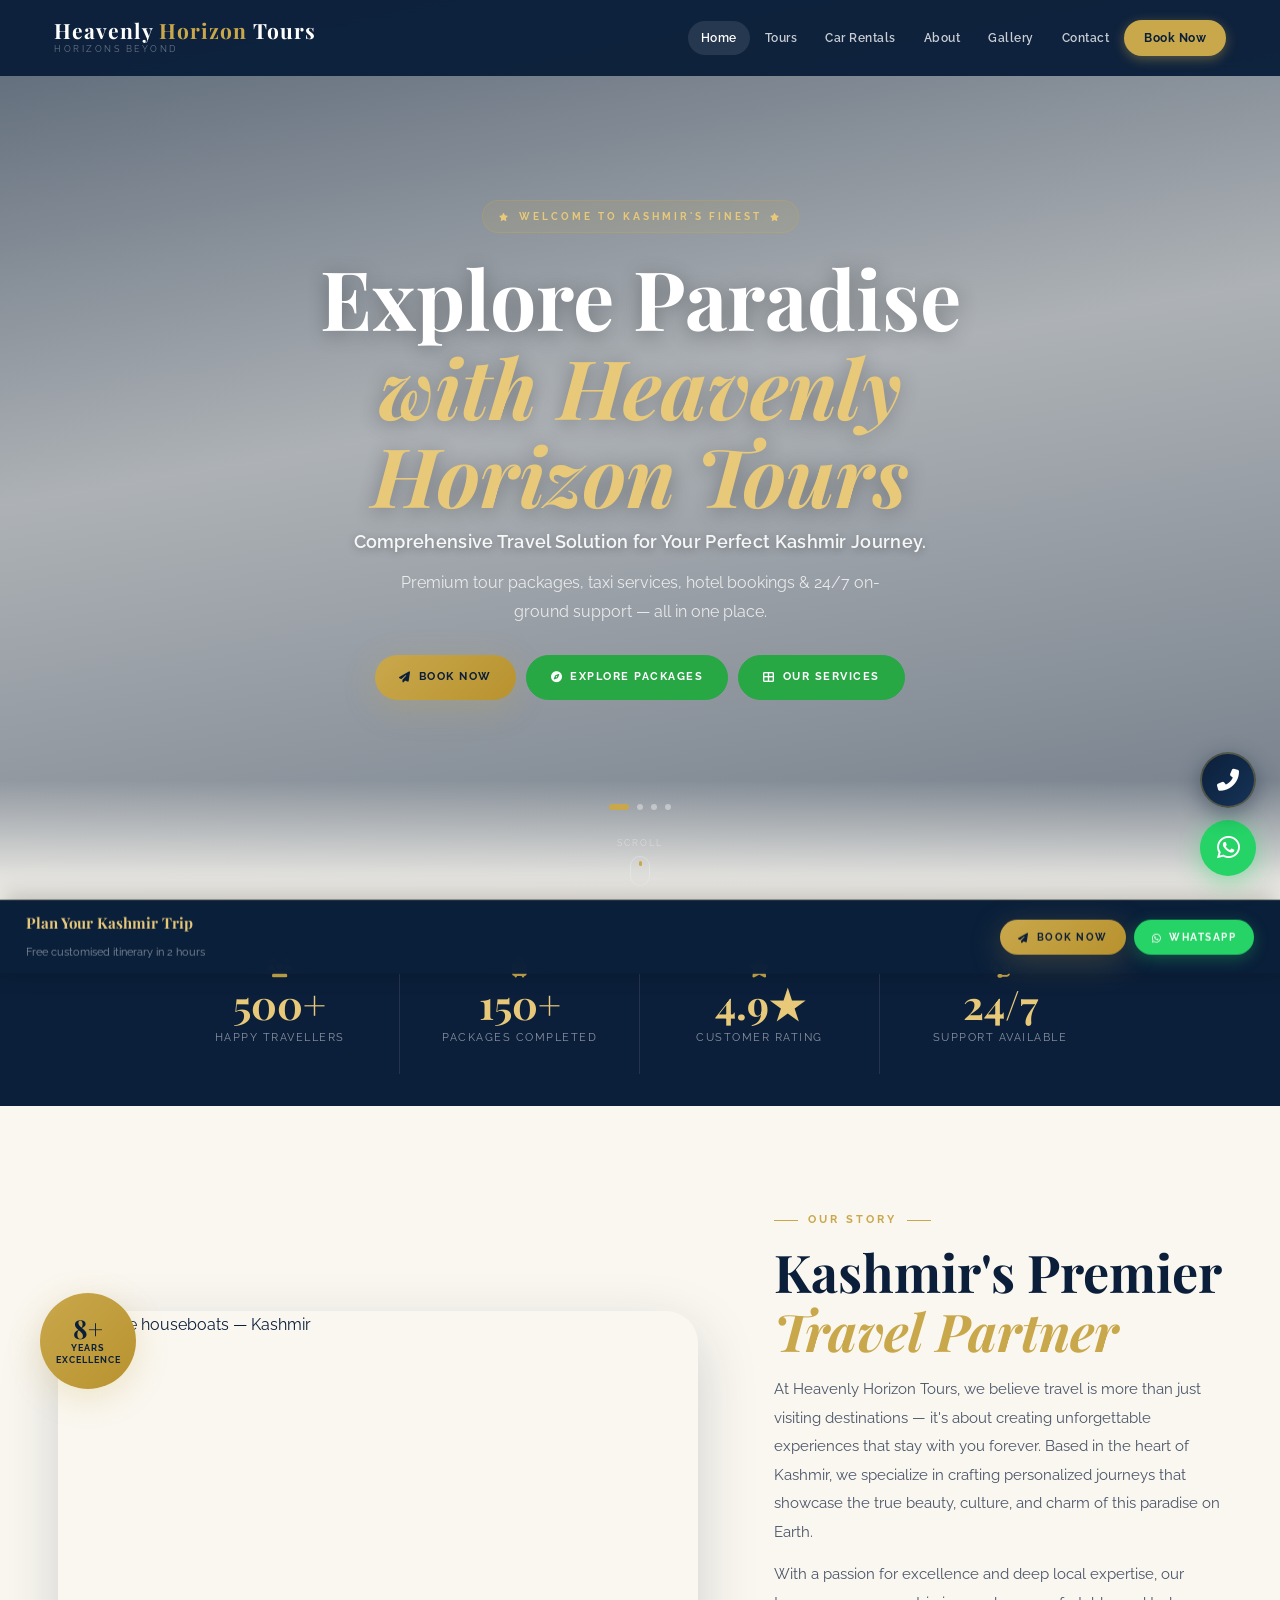
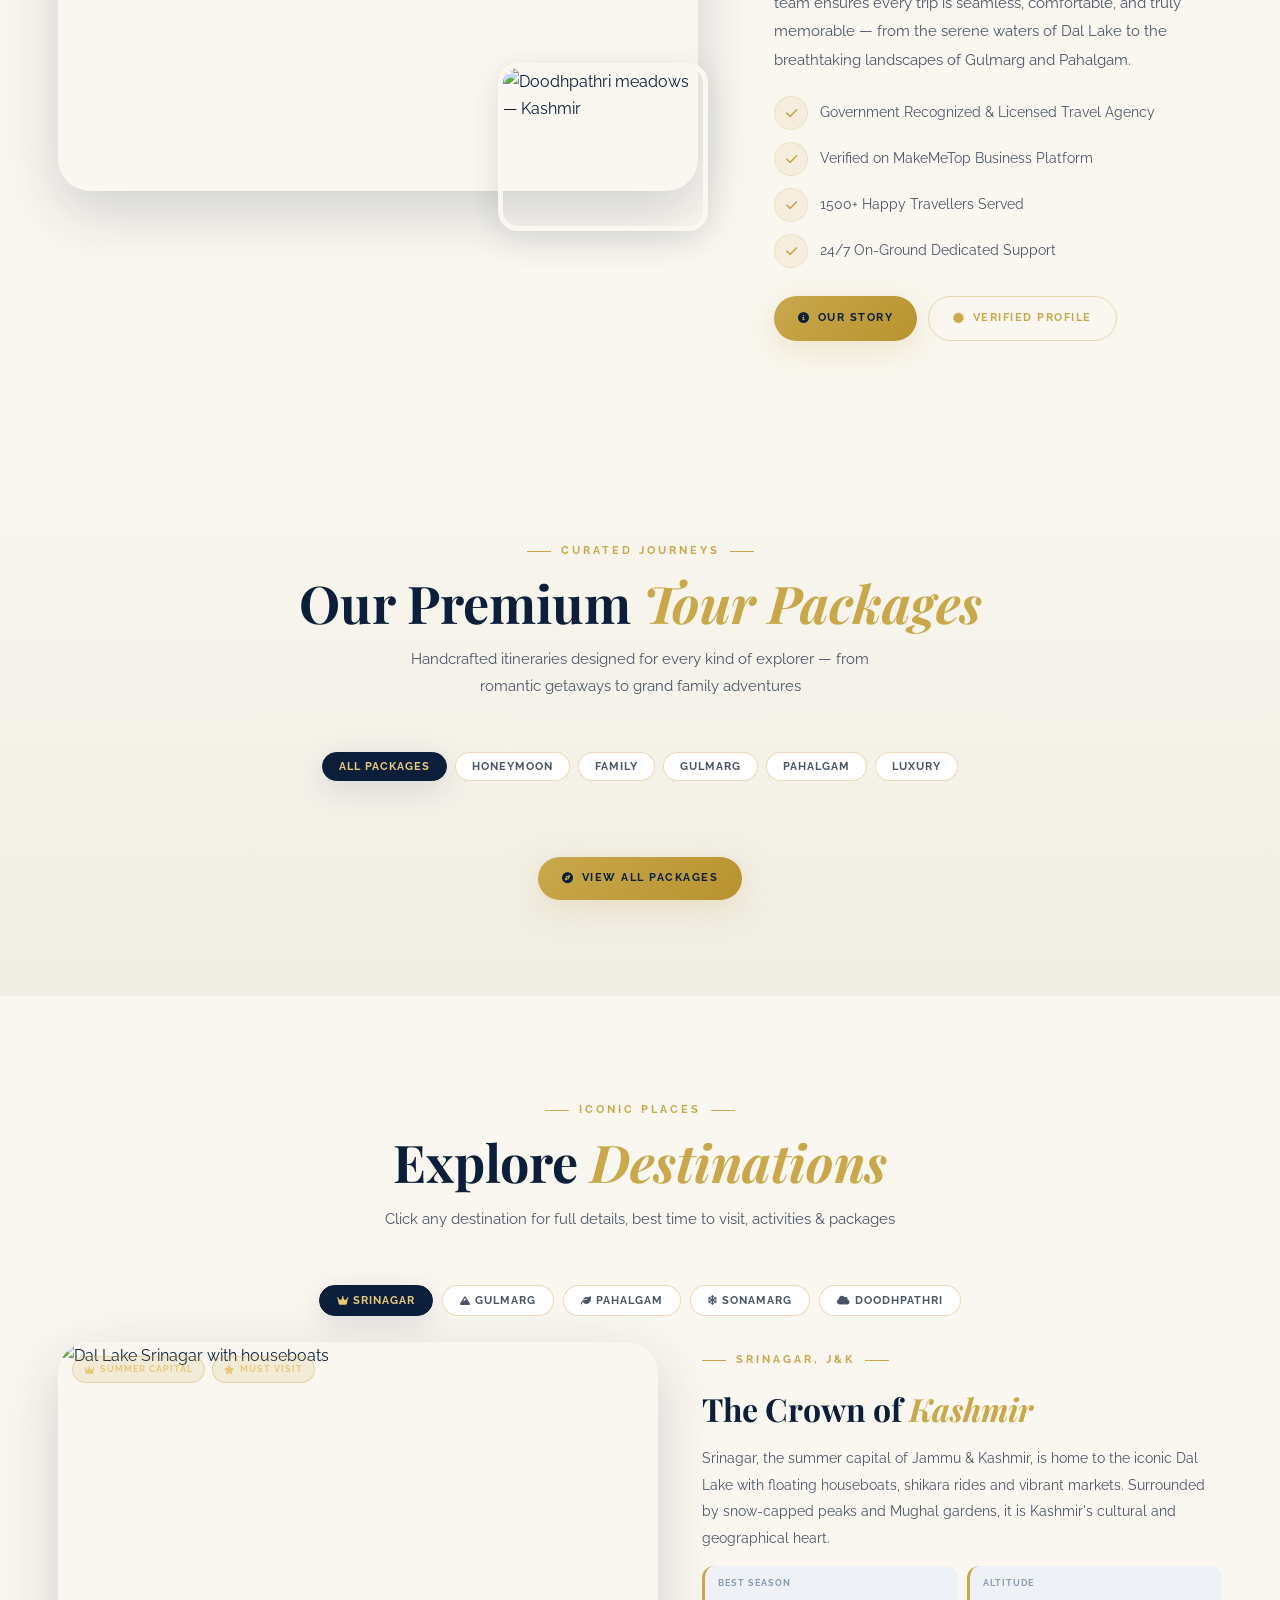
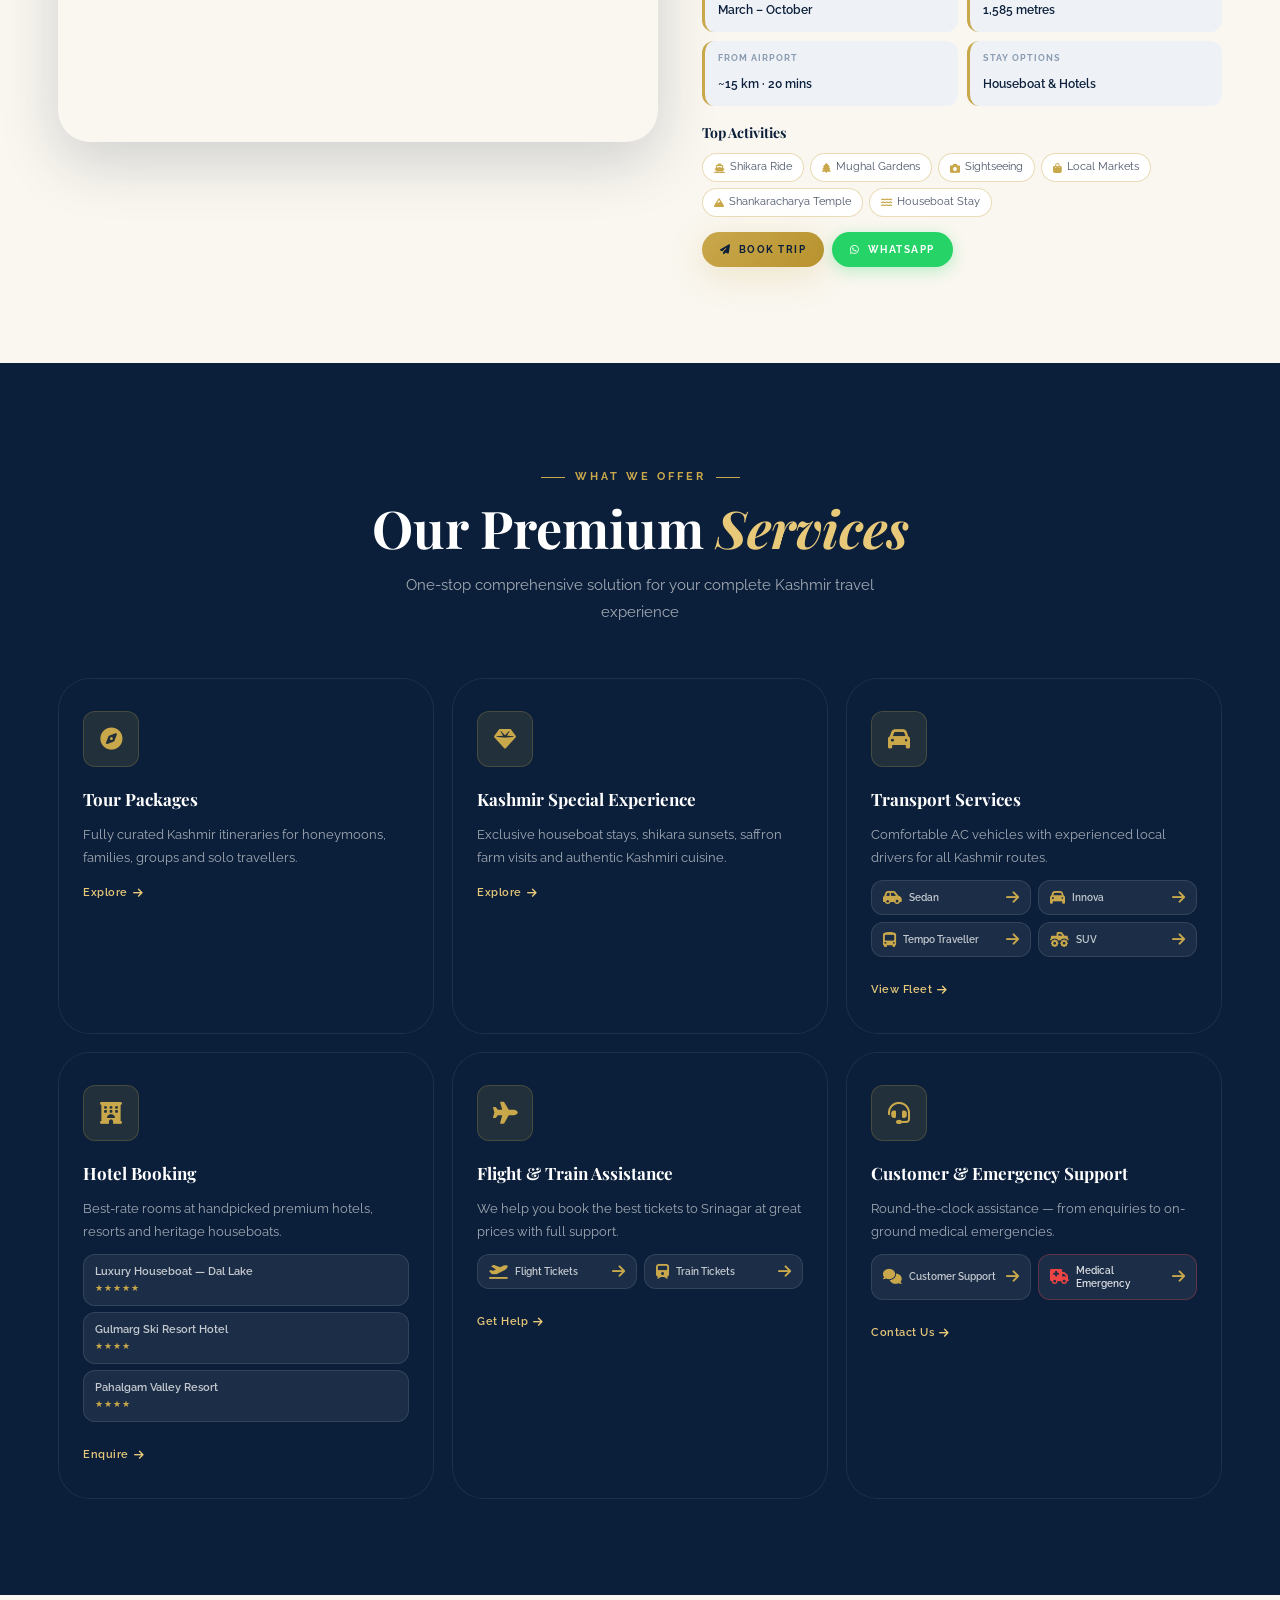
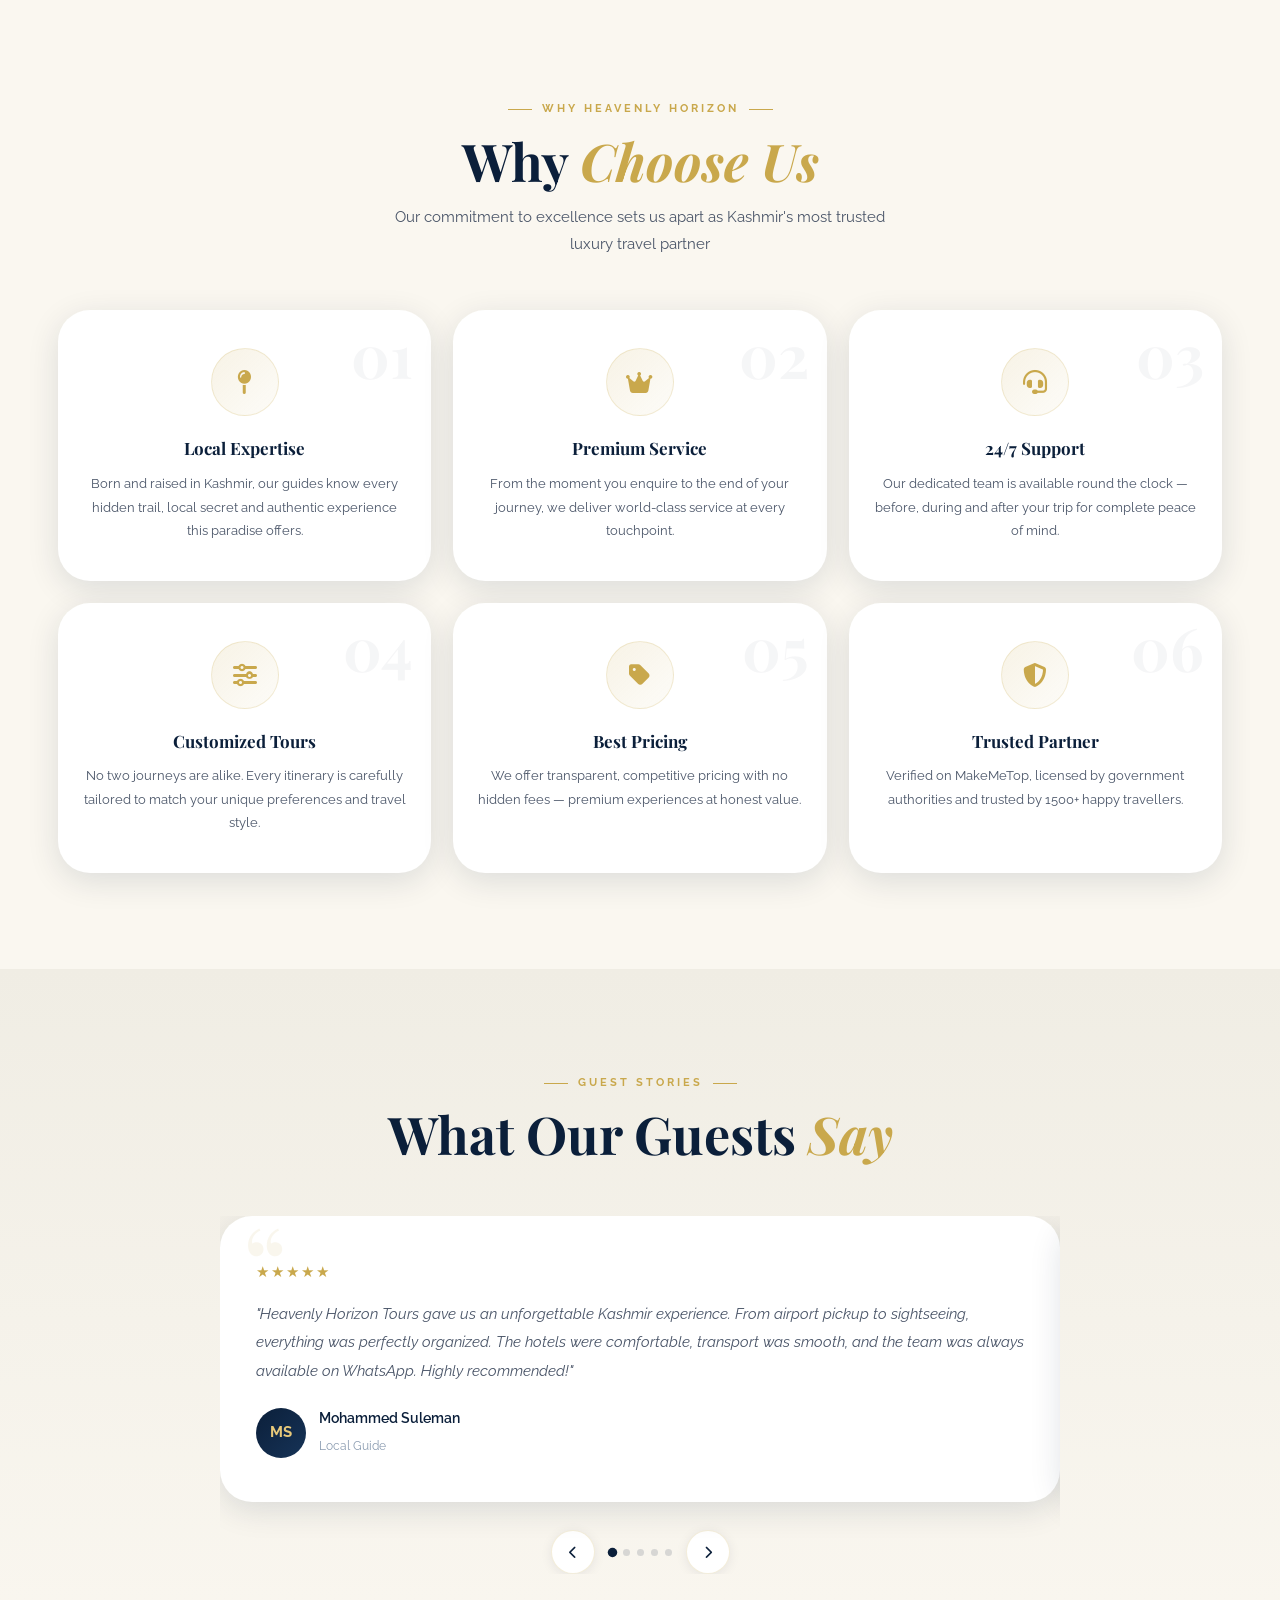
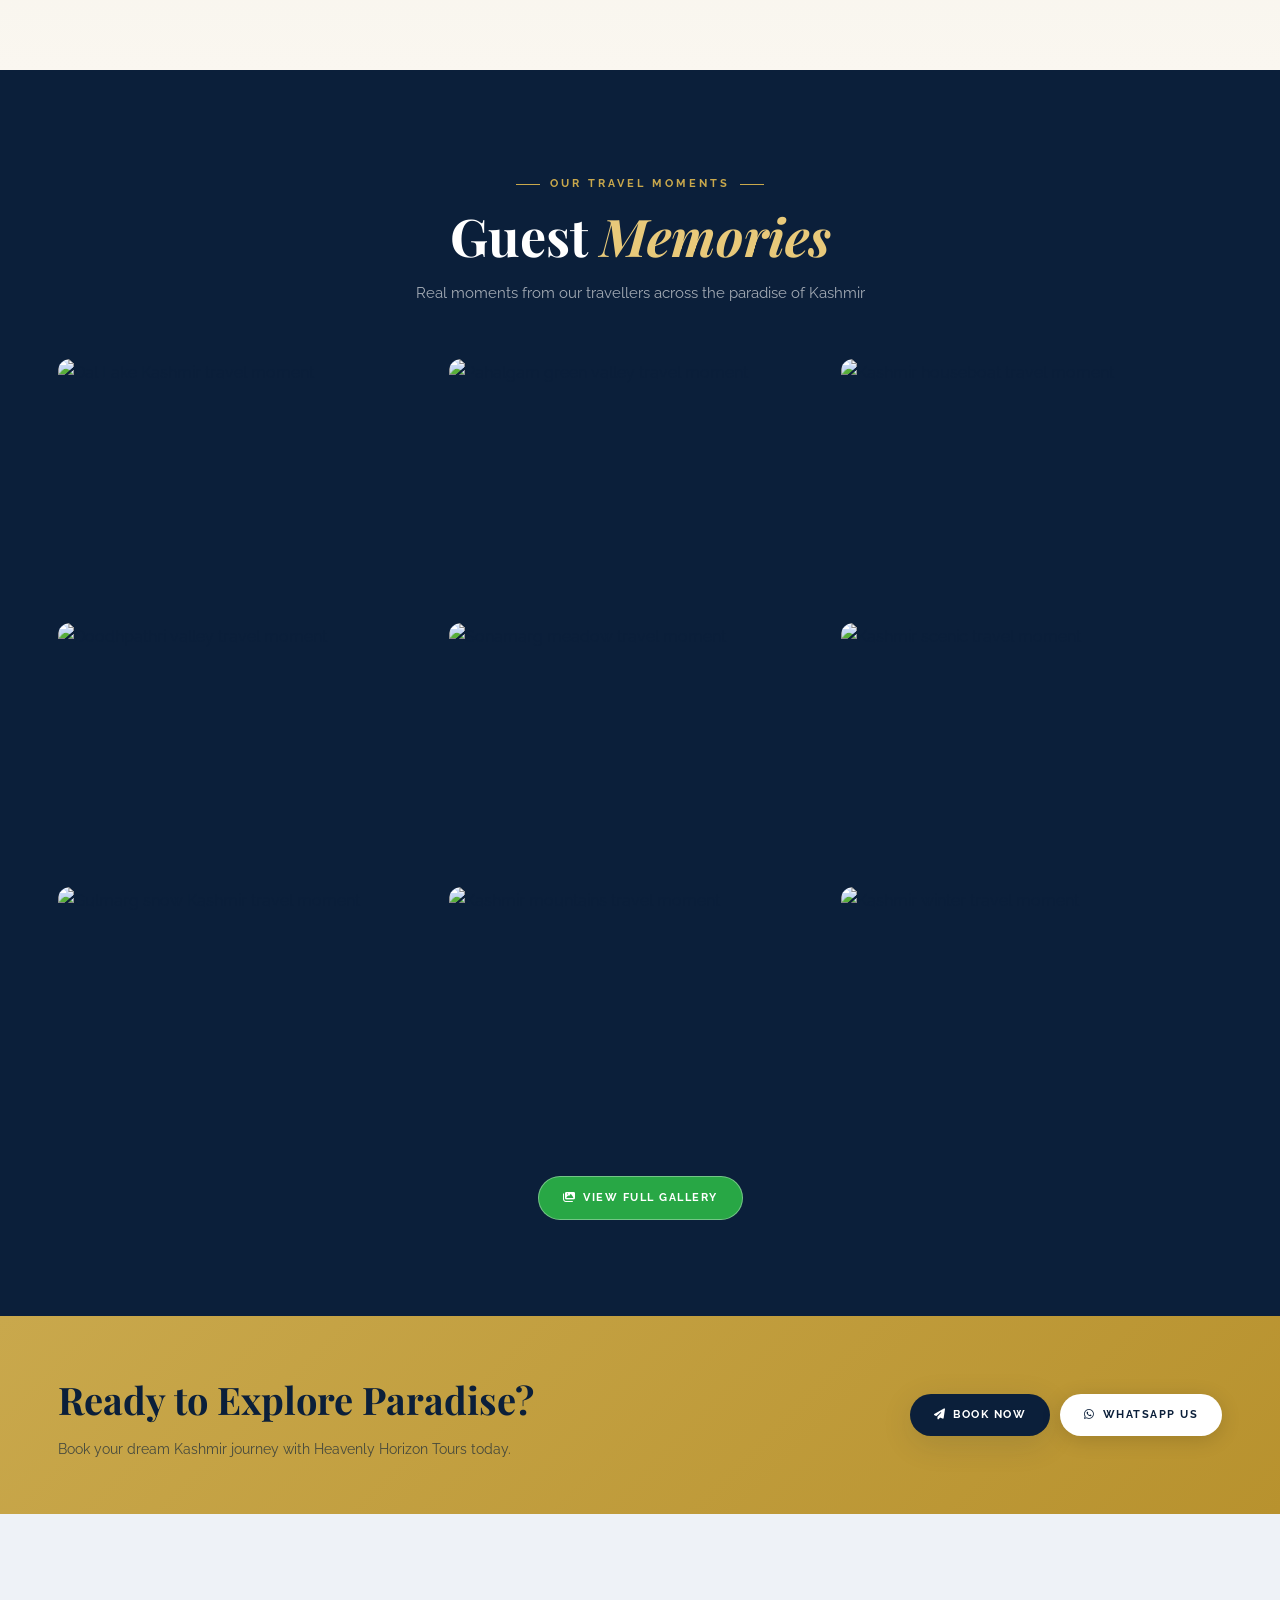
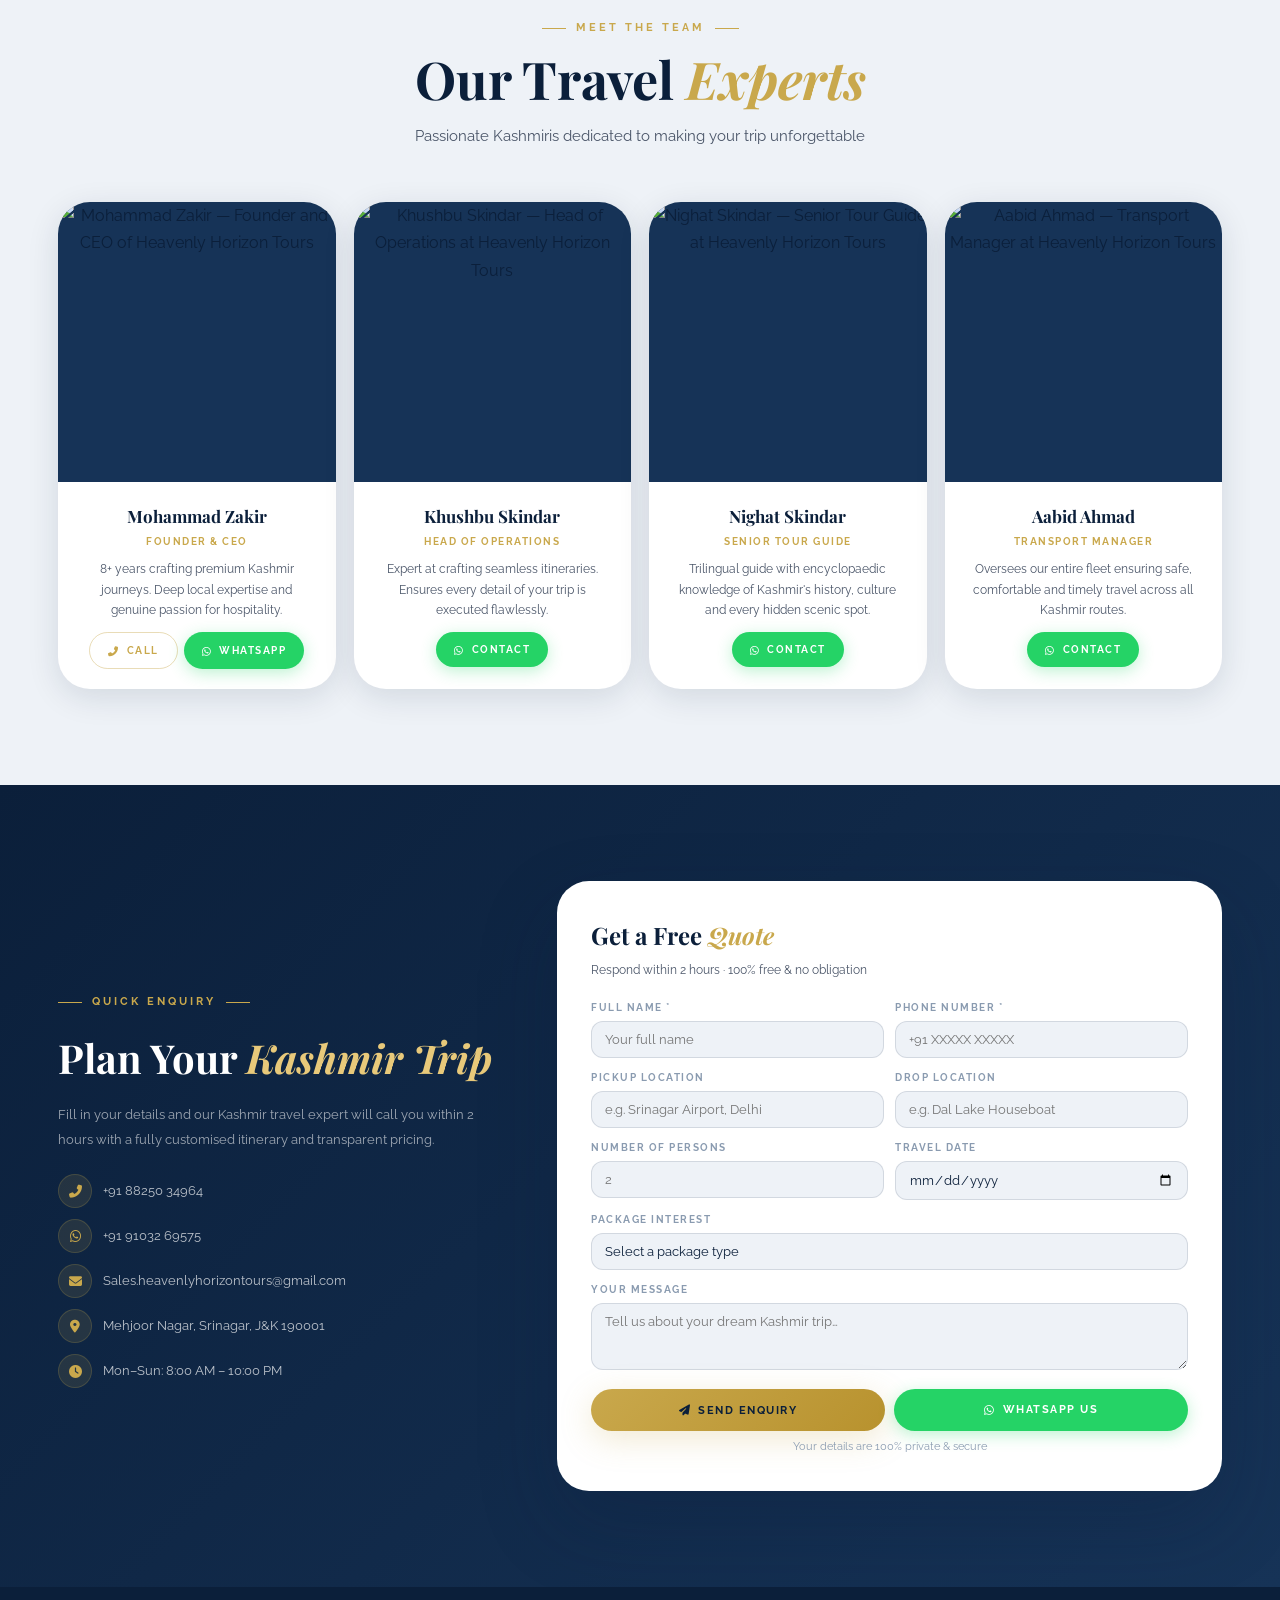
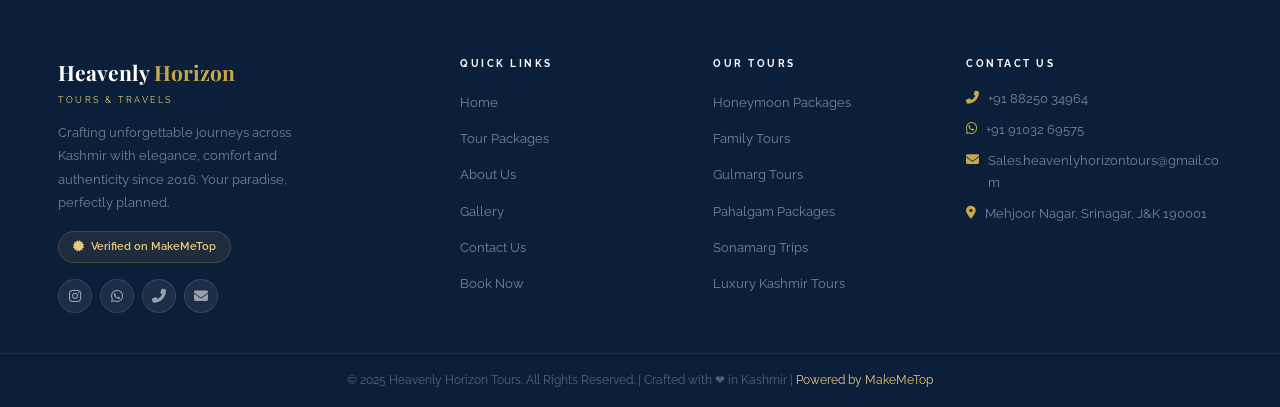
==== index.html @ 86e8f602 "Add favicon link to index.html" ====
<!DOCTYPE html>
<html lang="en">
<head>
<meta charset="UTF-8"/>
<meta name="viewport" content="width=device-width,initial-scale=1.0,viewport-fit=cover"/>
<meta name="google-site-verification" content="j2Ns4H73XdYHCbuUP8ohY8xMHzRghiBhXzMd6ltIweI" />
<!-- ── PRIMARY SEO ──────────────────────────────────────── -->
<title>Heavenly Horizon Tours – Best Kashmir Tour Packages | Srinagar J&K</title>
<meta name="description" content="Heavenly Horizon Tours — Premium Kashmir travel agency in Srinagar. Luxury tour packages, honeymoon trips, Gulmarg, Pahalgam, Sonamarg. Call +91 88250 34964. MakeMeTop Verified."/>
<meta name="keywords" content="Kashmir Tour Packages, Best Travel Agency Srinagar, Luxury Kashmir Tours, Heavenly Horizon Tours, Gulmarg Tour Package, Pahalgam Package, Kashmir Honeymoon, Sonamarg, Doodhpathri, Travel Agency Jammu Kashmir"/>
<meta name="author" content="Heavenly Horizon Tours"/>
<meta name="robots" content="index,follow"/>
<link rel="canonical" href="https://heavenlyhorizonstours.com/"/>

<!-- ── OPEN GRAPH ────────────────────────────────────────── -->
<meta property="og:type"        content="website"/>
<meta property="og:site_name"   content="Heavenly Horizon Tours"/>
<meta property="og:title"       content="Heavenly Horizon Tours – Best Kashmir Tour Packages"/>
<meta property="og:description" content="Premium Kashmir travel agency in Srinagar. Luxury packages, honeymoon trips, Gulmarg, Pahalgam, Sonamarg. MakeMeTop Verified. Call +91 88250 34964."/>
<meta property="og:url"         content="https://heavenlyhorizonstours.com/"/>
<meta property="og:image"       content="https://images.unsplash.com/photo-1598091383021-15ddea10925d?w=1200&q=85"/>
<meta property="og:locale"      content="en_IN"/>

<!-- ── TWITTER CARDS ────────────────────────────────────── -->
<meta name="twitter:card"        content="summary_large_image"/>
<meta name="twitter:title"       content="Heavenly Horizon Tours – Best Kashmir Tour Packages"/>
<meta name="twitter:description" content="Premium Kashmir travel agency in Srinagar. Luxury tour packages & honeymoon trips."/>
<meta name="twitter:image"       content="https://images.unsplash.com/photo-1598091383021-15ddea10925d?w=1200&q=85"/>

<!-- ── STRUCTURED DATA ───────────────────────────────────── -->
<script type="application/ld+json">
{
  "@context":"https://schema.org",
  "@type":"TravelAgency",
  "name":"Heavenly Horizon Tours",
  "url":"https://heavenlyhorizonstours.com",
  "logo":"https://heavenlyhorizonstours.com/favicon.png",
  "image":"https://images.unsplash.com/photo-1598091383021-15ddea10925d?w=1200&q=85",
  "description":"Premium Kashmir travel agency in Srinagar offering luxury tour packages, honeymoon trips, Gulmarg, Pahalgam, Sonamarg and Doodhpathri packages.",
  "telephone":["+918825034964","+919103269575"],
  "email":"Sales.heavenlyhorizontours@gmail.com",
  "address":{
    "@type":"PostalAddress",
    "streetAddress":"Mehjoor Nagar",
    "addressLocality":"Srinagar",
    "addressRegion":"Jammu & Kashmir",
    "postalCode":"190001",
    "addressCountry":"IN"
  },
  "geo":{"@type":"GeoCoordinates","latitude":"34.0837","longitude":"74.7973"},
  "openingHours":"Mo-Su 08:00-22:00",
  "priceRange":"₹₹₹",
  "sameAs":[
    "https://www.instagram.com/heavenlyhorizontours",
    "https://makemetop.in/?biz=C8Q3SOtAhD1ukPq1UX9Y"
  ],
  "aggregateRating":{
    "@type":"AggregateRating",
    "ratingValue":"4.9",
    "reviewCount":"150"
  }
}
</script>
<!-- Google Tag Manager -->
<script>(function(w,d,s,l,i){w[l]=w[l]||[];w[l].push({'gtm.start':
new Date().getTime(),event:'gtm.js'});var f=d.getElementsByTagName(s)[0],
j=d.createElement(s),dl=l!='dataLayer'?'&l='+l:'';j.async=true;j.src=
'https://www.googletagmanager.com/gtm.js?id='+i+dl;f.parentNode.insertBefore(j,f);
})(window,document,'script','dataLayer','GTM-K4B9ZDRV');</script>
<!-- End Google Tag Manager -->
<!-- Google tag (gtag.js) -->
<script async src="https://www.googletagmanager.com/gtag/js?id=AW-18086930292"></script>
<script>
  window.dataLayer = window.dataLayer || [];
  function gtag(){dataLayer.push(arguments);}
  gtag('js', new Date());

  gtag('config', 'AW-18086930292');
</script>
  
<!-- ── FAVICON ───────────────────────────────────────────── -->
<link rel="icon" href="data:image/svg+xml,<svg xmlns='http://www.w3.org/2000/svg' viewBox='0 0 100 100'><rect width='100' height='100' rx='20' fill='%230B1F3A'/><text y='.85em' font-size='60' x='10' fill='%23C9A84C'>H</text></svg>"/>

<!-- ── FONTS ─────────────────────────────────────────────── -->
<link rel="preconnect" href="https://fonts.googleapis.com"/>
<link rel="preconnect" href="https://fonts.gstatic.com" crossorigin/>
<link href="https://fonts.googleapis.com/css2?family=Playfair+Display:ital,wght@0,400;0,600;0,700;0,900;1,400;1,600&family=Raleway:wght@300;400;500;600;700&display=swap" rel="stylesheet"/>

<!-- ── ICONS & CSS ───────────────────────────────────────── -->
<link rel="stylesheet" href="https://cdnjs.cloudflare.com/ajax/libs/font-awesome/6.5.0/css/all.min.css" media="print" onload="this.media='all'"/>
<noscript><link rel="stylesheet" href="https://cdnjs.cloudflare.com/ajax/libs/font-awesome/6.5.0/css/all.min.css"/></noscript>
<link rel="stylesheet" href="shared.css"/>
<style>
/* ── HERO ────────────────────────────────────────────────── */
.hero {
  position:relative; height:100vh; min-height:580px;
  display:flex; align-items:center; justify-content:center;
  overflow:hidden;
}
.hslide {
  position:absolute; inset:0;
  background-size:cover; background-position:center;
  opacity:0; transition:opacity 1.4s ease;
}
.hslide.on { opacity:1; }
.hslide:nth-child(1){ background-image:url('https://images.unsplash.com/photo-1598091383021-15ddea10925d?w=1600&q=90'); }
.hslide:nth-child(2){ background-image:url('https://images.unsplash.com/photo-1593417376544-4c4201061e22?w=1600&q=90'); }
.hslide:nth-child(3){ background-image:url('https://images.unsplash.com/photo-1584732200355-486a95263014?w=1600&q=90'); }
.hslide:nth-child(4){ background-image:url('https://images.unsplash.com/photo-1623996732821-66f739df7280?w=1600&q=90'); }
.hov {
  position:absolute; inset:0;
  background:linear-gradient(170deg,rgba(11,31,58,.68) 0%,rgba(11,31,58,.32) 45%,rgba(11,31,58,.58) 100%);
}
.hov-bot {
  position:absolute; bottom:0; left:0; right:0; height:120px;
  background:linear-gradient(to top,var(--cream),transparent);
  pointer-events:none;
}
.hcnt {
  position:relative; z-index:2; text-align:center;
  padding:0 clamp(16px,5vw,32px); max-width:820px; width:100%;
}
.h-ey {
  display:inline-flex; align-items:center; gap:8px;
  font-size:10px; font-weight:700; letter-spacing:3px;
  text-transform:uppercase; color:var(--gold-light);
  background:rgba(201,168,76,.12); border:1px solid rgba(201,168,76,.3);
  padding:7px 16px; border-radius:99px; margin-bottom:20px;
}
.h-ey i { font-size:8px; }
.htitle {
  font-family:'Playfair Display',serif;
  font-size:clamp(34px,6.5vw,82px); font-weight:700;
  color:var(--white); line-height:1.08; margin-bottom:8px;
  text-shadow:0 3px 20px rgba(0,0,0,.3);
}
.htitle em { font-style:italic; color:var(--gold-light); display:block; }
.hdesc {
  font-size:clamp(14px,2.5vw,18px); color:rgba(255,255,255,.92);
  font-weight:600; letter-spacing:.3px; margin-bottom:12px;
  text-shadow:0 2px 8px rgba(0,0,0,.3);
}
.hsub {
  font-size:clamp(13px,2.8vw,16px); color:rgba(255,255,255,.78);
  max-width:520px; margin:0 auto 28px; line-height:1.8; padding:0 8px;
}
.hctas { display:flex; gap:10px; flex-wrap:wrap; justify-content:center; }
.hsdots {
  position:absolute; bottom:clamp(50px,8vw,90px);
  left:50%; transform:translateX(-50%);
  z-index:3; display:flex; gap:8px;
}
.hsdot {
  width:6px; height:6px; border-radius:50%;
  background:rgba(255,255,255,.38); cursor:pointer; transition:var(--ease); border:none; padding:0;
}
.hsdot.on { background:var(--gold); width:20px; border-radius:3px; }
.scroll-m {
  position:absolute; bottom:14px; left:50%; transform:translateX(-50%);
  z-index:2; display:flex; flex-direction:column; align-items:center; gap:5px;
  color:rgba(255,255,255,.38); font-size:9px; letter-spacing:2px; text-transform:uppercase;
}
.sm-b { width:20px; height:30px; border:1.5px solid rgba(255,255,255,.25); border-radius:10px; display:flex; align-items:flex-start; justify-content:center; padding-top:4px; }
.sm-d { width:3px; height:5px; background:var(--gold); border-radius:99px; animation:smd 2s ease-in-out infinite; }
@keyframes smd { 0%,100%{transform:translateY(0);opacity:1} 50%{transform:translateY(7px);opacity:0} }

/* ── ABOUT ────────────────────────────────────────────────── */
.ab-grid { display:grid; grid-template-columns:1fr 1fr; gap:clamp(28px,6vw,76px); align-items:center; }
.ab-imgs { position:relative; padding-bottom:40px; }
.ab-main { border-radius:var(--r-xl); overflow:hidden; height:clamp(280px,50vw,480px); box-shadow:var(--sh-lg); }
.ab-main img { width:100%; height:100%; object-fit:cover; transition:transform .5s; }
.ab-main:hover img { transform:scale(1.03); }
.ab-acc { position:absolute; bottom:0; right:clamp(-10px,-3vw,-28px); width:clamp(150px,18vw,210px); height:clamp(120px,15vw,168px); border-radius:var(--r-lg); overflow:hidden; border:5px solid var(--cream); box-shadow:var(--sh-md); }
.ab-acc img { width:100%; height:100%; object-fit:cover; }
.ab-badge { position:absolute; top:-18px; left:-18px; width:96px; height:96px; border-radius:50%; background:linear-gradient(135deg,var(--gold),#b8922e); display:flex; flex-direction:column; align-items:center; justify-content:center; box-shadow:var(--sh-gold); z-index:2; }
.ab-badge-n { font-family:'Playfair Display',serif; font-size:26px; font-weight:700; color:var(--navy); line-height:1; }
.ab-badge-t { font-size:9px; color:var(--navy); font-weight:700; letter-spacing:1px; text-transform:uppercase; text-align:center; line-height:1.4; }
.ab-hl { display:flex; align-items:center; gap:12px; font-size:14px; color:var(--text2); margin-bottom:12px; }
.ab-hl i { width:34px; height:34px; border-radius:50%; background:rgba(201,168,76,.1); border:1px solid var(--border); display:flex; align-items:center; justify-content:center; color:var(--gold); font-size:13px; flex-shrink:0; }
.ab-ctas { display:flex; gap:11px; flex-wrap:wrap; margin-top:28px; }

/* ── PACKAGES ─────────────────────────────────────────────── */
.pkgs-bg { background:linear-gradient(180deg,var(--cream) 0%,#f0ede4 100%); }
.pg-grid { display:grid; grid-template-columns:repeat(3,1fr); gap:22px; }
.pc { background:var(--white); border-radius:var(--r-xl); overflow:hidden; box-shadow:var(--sh-md); transition:var(--ease); }
.pc:hover { transform:translateY(-8px); box-shadow:var(--sh-xl); }
.pc-img { height:clamp(180px,22vw,230px); overflow:hidden; position:relative; }
.pc-img img { width:100%; height:100%; object-fit:cover; transition:transform .6s; }
.pc:hover .pc-img img { transform:scale(1.08); }
.pc-bdg { position:absolute; top:13px; left:13px; font-size:10px; font-weight:700; letter-spacing:1.5px; text-transform:uppercase; padding:4px 11px; border-radius:99px; }
.bdg-gold { background:var(--gold); color:var(--navy); }
.bdg-red  { background:linear-gradient(135deg,#e74c3c,#c0392b); color:#fff; }
.bdg-blue { background:linear-gradient(135deg,#2980b9,#1a6091); color:#fff; }
.pc-body { padding:clamp(16px,2.5vw,22px); }
.pc-cat  { font-size:10px; font-weight:700; letter-spacing:2px; text-transform:uppercase; color:var(--gold); margin-bottom:7px; }
.pc-body h3 { font-family:'Playfair Display',serif; font-size:clamp(16px,2.2vw,19px); color:var(--navy); margin-bottom:9px; line-height:1.3; }
.pc-meta { display:flex; gap:12px; margin-bottom:12px; flex-wrap:wrap; }
.pc-meta span { font-size:12px; color:var(--text3); display:flex; align-items:center; gap:4px; }
.pc-meta i { color:var(--gold); font-size:10px; }
.pc-desc { font-size:13px; color:var(--text2); line-height:1.7; margin-bottom:16px; display:-webkit-box; -webkit-line-clamp:3; -webkit-box-orient:vertical; overflow:hidden; }
.pc-foot { display:flex; align-items:center; justify-content:space-between; padding-top:14px; border-top:1px solid rgba(11,31,58,.07); }
.pc-price { font-family:'Playfair Display',serif; font-size:clamp(18px,2.5vw,21px); font-weight:700; color:var(--navy); }
.pc-price small { font-size:12px; font-weight:400; color:var(--text3); font-family:'Raleway',sans-serif; }
.pc-price .op { text-decoration:line-through; color:var(--text3); font-size:13px; margin-right:3px; }
.pc-acts { display:flex; gap:7px; margin-top:10px; }
.pc-acts .btn { flex:1; justify-content:center; padding:9px 14px; font-size:10px; }

/* Package Modal */
.pmo { position:fixed; inset:0; z-index:8000; background:rgba(11,31,58,.9); backdrop-filter:blur(8px); display:none; align-items:center; justify-content:center; padding:18px; overflow-y:auto; }
.pmo.open { display:flex; }
.pmb { background:var(--white); border-radius:var(--r-xl); max-width:700px; width:100%; max-height:90vh; overflow-y:auto; position:relative; }
.pmb-img { height:clamp(180px,28vw,272px); overflow:hidden; border-radius:var(--r-xl) var(--r-xl) 0 0; }
.pmb-img img { width:100%; height:100%; object-fit:cover; }
.pm-close { position:absolute; top:14px; right:14px; width:38px; height:38px; border-radius:50%; background:rgba(255,255,255,.92); color:var(--navy); font-size:14px; display:flex; align-items:center; justify-content:center; cursor:pointer; z-index:2; border:none; transition:var(--ease); }
.pm-close:hover { background:var(--navy); color:var(--white); }
.pm-body { padding:clamp(18px,3vw,28px); }
.pm-body h2 { font-family:'Playfair Display',serif; font-size:clamp(20px,3.5vw,28px); color:var(--navy); margin-bottom:10px; }
.itin-d  { display:flex; gap:10px; margin-bottom:9px; }
.itin-n  { width:28px; height:28px; border-radius:50%; background:var(--navy); color:var(--white); font-size:11px; font-weight:700; display:flex; align-items:center; justify-content:center; flex-shrink:0; }
.itin-d p { font-size:13px; color:var(--text2); line-height:1.7; padding-top:4px; }
.inc-tags { display:flex; flex-wrap:wrap; gap:7px; margin:14px 0; }
.inc-tag  { font-size:11px; background:var(--mist); color:var(--text2); padding:4px 12px; border-radius:99px; border:1px solid rgba(11,31,58,.1); }
.pm-btns  { display:flex; gap:9px; flex-wrap:wrap; margin-top:18px; }

/* ── DESTINATIONS ─────────────────────────────────────────── */
.dst-grid { display:grid; grid-template-columns:1.6fr 1fr 1fr; grid-template-rows:250px 250px; gap:14px; }
.dc { border-radius:var(--r-xl); overflow:hidden; position:relative; cursor:pointer; text-decoration:none; display:block; }
.dc.big { grid-row:span 2; }
.dc img { width:100%; height:100%; object-fit:cover; transition:transform .6s; }
.dc:hover img { transform:scale(1.08); }
.dc-ov { position:absolute; inset:0; background:linear-gradient(to top,rgba(11,31,58,.88) 0%,rgba(11,31,58,.1) 55%,transparent 100%); display:flex; flex-direction:column; justify-content:flex-end; padding:22px; }
.dc h3 { font-family:'Playfair Display',serif; font-size:clamp(19px,2.5vw,30px); font-weight:700; color:var(--white); margin-bottom:5px; }
.dc p  { font-size:12px; color:rgba(255,255,255,.68); }
.d-ico { position:absolute; top:14px; right:14px; width:34px; height:34px; border-radius:50%; background:rgba(201,168,76,.18); border:1px solid rgba(201,168,76,.35); display:flex; align-items:center; justify-content:center; color:var(--gold-light); font-size:13px; }
.d-pill { display:inline-flex; align-items:center; gap:4px; background:rgba(201,168,76,.14); border:1px solid rgba(201,168,76,.3); color:var(--gold-light); font-size:9px; font-weight:700; letter-spacing:1px; padding:3px 9px; border-radius:99px; margin-bottom:7px; text-transform:uppercase; }

/* ── DESTINATION TABS ──────────────────────────────────────── */
.dest-tabs { display:flex; gap:9px; flex-wrap:wrap; margin-bottom:26px; justify-content:center; }
.dest-tab { font-size:11px; font-weight:700; letter-spacing:1px; text-transform:uppercase; padding:8px 17px; border-radius:99px; border:1.5px solid var(--border2); color:var(--text2); background:var(--white); cursor:pointer; transition:var(--ease); font-family:'Raleway',sans-serif; }
.dest-tab:hover,.dest-tab.on { background:var(--navy); color:var(--gold-light); border-color:var(--navy); box-shadow:var(--sh-md); }
.dest-detail { display:none; }
.dest-detail.on { display:grid; grid-template-columns:1.1fr 1fr; gap:clamp(20px,4vw,44px); align-items:start; }
.dest-hero-img { border-radius:var(--r-xl); overflow:hidden; height:clamp(230px,38vw,400px); box-shadow:var(--sh-lg); position:relative; }
.dest-hero-img img { width:100%; height:100%; object-fit:cover; }
.dest-badge-wrap { position:absolute; top:14px; left:14px; display:flex; gap:7px; flex-wrap:wrap; }
.dest-badge { display:inline-flex; align-items:center; gap:5px; background:rgba(201,168,76,.15); border:1px solid rgba(201,168,76,.35); color:var(--gold-light); font-size:9px; font-weight:700; padding:5px 11px; border-radius:99px; letter-spacing:1px; text-transform:uppercase; }
.dest-info h2 { font-family:'Playfair Display',serif; font-size:clamp(20px,3vw,32px); color:var(--navy); margin-bottom:9px; }
.dest-info h2 em { font-style:italic; color:var(--gold); }
.dest-overview { font-size:clamp(12px,1.8vw,14px); color:var(--text2); line-height:1.9; margin-bottom:15px; }
.dest-meta-grid { display:grid; grid-template-columns:1fr 1fr; gap:9px; margin-bottom:15px; }
.dest-meta-item { background:var(--mist); border-radius:var(--r-md); padding:10px 13px; border-left:3px solid var(--gold); }
.dest-meta-item strong { display:block; font-size:9px; letter-spacing:1px; text-transform:uppercase; color:var(--text3); margin-bottom:3px; }
.dest-meta-item span { font-size:12px; color:var(--text); font-weight:600; }
.dest-acts h4 { font-family:'Playfair Display',serif; font-size:14px; color:var(--navy); margin-bottom:8px; }
.dest-act-tags { display:flex; flex-wrap:wrap; gap:6px; margin-bottom:15px; }
.dest-act-tags span { font-size:11px; background:var(--white); border:1px solid var(--border2); color:var(--text2); padding:4px 11px; border-radius:99px; display:flex; align-items:center; gap:5px; }
.dest-act-tags span i { color:var(--gold); font-size:10px; }
.dest-ctas { display:flex; gap:8px; flex-wrap:wrap; }

/* ── SERVICES ─────────────────────────────────────────────── */
.svc-bg { background:var(--navy); }
.sv-grid { display:grid; grid-template-columns:repeat(3,1fr); gap:18px; }
.sv {
  background-size:cover; background-position:center; background-repeat:no-repeat;
  border:1px solid rgba(255,255,255,.08); border-radius:var(--r-xl);
  padding:32px 24px; transition:var(--ease); position:relative; overflow:hidden;
}
.sv::before { content:''; position:absolute; inset:0; background:linear-gradient(135deg,rgba(11,31,58,.78),rgba(11,31,58,.88)); pointer-events:none; }
.sv > * { position:relative; z-index:2; }
.sv:hover { transform:translateY(-6px); border-color:rgba(201,168,76,.24); box-shadow:0 20px 40px rgba(0,0,0,.28); }
.sv-ico { width:56px; height:56px; border-radius:var(--r-md); background:rgba(201,168,76,.12); border:1px solid rgba(201,168,76,.22); display:flex; align-items:center; justify-content:center; margin-bottom:18px; font-size:22px; color:var(--gold); }
.sv h3 { font-family:'Playfair Display',serif; font-size:17px; color:var(--white); margin-bottom:9px; }
.sv p  { font-size:13px; color:rgba(255,255,255,.62); line-height:1.8; }
.sv-lnk { font-size:11px; color:var(--gold-light); display:inline-flex; align-items:center; gap:5px; margin-top:14px; transition:var(--ease); font-weight:600; letter-spacing:.5px; text-decoration:none; cursor:pointer; }
.sv:hover .sv-lnk { gap:9px; }
.sv-mini { display:grid; grid-template-columns:1fr 1fr; gap:7px; margin:10px 0; }
.sv-mc { background:rgba(255,255,255,.07); border:1px solid rgba(255,255,255,.1); border-radius:var(--r-md); padding:9px 11px; display:flex; align-items:center; gap:7px; cursor:pointer; transition:var(--ease); text-decoration:none; }
.sv-mc:hover { background:rgba(201,168,76,.12); border-color:rgba(201,168,76,.3); transform:translateY(-2px); }
.sv-mc i { font-size:15px; color:var(--gold); flex-shrink:0; }
.sv-mc span { font-size:10px; color:rgba(255,255,255,.75); font-weight:600; line-height:1.3; }
.sv-mc-arrow { margin-left:auto; font-size:9px; color:var(--gold-light); flex-shrink:0; }
.hotel-cards { display:flex; flex-direction:column; gap:6px; margin:10px 0; }
.hotel-card  { background:rgba(255,255,255,.07); border:1px solid rgba(255,255,255,.1); border-radius:var(--r-md); padding:8px 11px; display:flex; align-items:center; gap:9px; }
.hotel-card img { width:34px; height:34px; border-radius:6px; object-fit:cover; flex-shrink:0; }
.hotel-card-info span { display:block; font-size:11px; color:rgba(255,255,255,.75); font-weight:600; }
.hotel-stars { color:var(--gold); font-size:9px; letter-spacing:1px; }

/* ── WHY US ───────────────────────────────────────────────── */
.wy-grid { display:grid; grid-template-columns:repeat(3,1fr); gap:22px; }
.wy { text-align:center; padding:38px 24px; border-radius:var(--r-xl); background:var(--white); box-shadow:var(--sh-md); transition:var(--ease); position:relative; overflow:hidden; }
.wy::after { content:''; position:absolute; bottom:0; left:0; right:0; height:3px; background:linear-gradient(90deg,var(--gold),var(--gold-light)); transform:scaleX(0); transition:transform .4s; transform-origin:center; }
.wy:hover { transform:translateY(-6px); box-shadow:var(--sh-xl); }
.wy:hover::after { transform:scaleX(1); }
.wy-ico { width:68px; height:68px; border-radius:50%; background:linear-gradient(135deg,rgba(201,168,76,.14),rgba(201,168,76,.04)); border:1px solid var(--border); display:flex; align-items:center; justify-content:center; margin:0 auto 18px; font-size:24px; color:var(--gold); }
.wy h3 { font-family:'Playfair Display',serif; font-size:17px; color:var(--navy); margin-bottom:9px; }
.wy p  { font-size:13px; color:var(--text2); line-height:1.8; }
.wy-n  { position:absolute; top:14px; right:18px; font-family:'Playfair Display',serif; font-size:60px; font-weight:700; color:rgba(11,31,58,.04); line-height:1; }

/* ── COUNTERS ─────────────────────────────────────────────── */
.cnt-bg { background:linear-gradient(135deg,var(--navy),var(--navy-light)); position:relative; overflow:hidden; }
.cnt-bg::before { content:''; position:absolute; inset:0; background:url('https://images.unsplash.com/photo-1584732200355-486a95263014?w=1200&q=50') center/cover; opacity:.07; }
.cg { display:grid; grid-template-columns:repeat(4,1fr); gap:0; position:relative; }
.ci { text-align:center; padding:46px 18px; border-right:1px solid rgba(255,255,255,.09); }
.ci:last-child { border:none; }
.ci-n { font-family:'Playfair Display',serif; font-size:clamp(32px,5vw,48px); font-weight:700; color:var(--gold-light); display:block; line-height:1; }
.ci-l { font-size:10px; color:rgba(255,255,255,.5); letter-spacing:2px; text-transform:uppercase; margin-top:7px; display:block; }

/* ── STATS STRIP ──────────────────────────────────────────── */
.stats-strip { background:var(--navy); padding:clamp(18px,4vw,32px) 0; }
.stats-inner { display:grid; grid-template-columns:repeat(4,1fr); gap:0; max-width:960px; margin:0 auto; }
.stat-box { text-align:center; padding:clamp(14px,3vw,26px) 12px; border-right:1px solid rgba(255,255,255,.1); position:relative; }
.stat-box:last-child { border:none; }
.stat-box::after { content:''; position:absolute; bottom:0; left:50%; transform:translateX(-50%); width:0; height:2px; background:var(--gold); transition:.4s; }
.stat-box:hover::after { width:60%; }
.stat-num  { font-family:'Playfair Display',serif; font-size:clamp(26px,4vw,40px); font-weight:700; color:var(--gold-light); display:block; line-height:1; }
.stat-lbl  { font-size:clamp(9px,1.6vw,11px); color:rgba(255,255,255,.52); letter-spacing:1.5px; text-transform:uppercase; margin-top:5px; display:block; }
.stat-icon { font-size:clamp(16px,2.5vw,20px); color:var(--gold); margin-bottom:6px; display:block; }

/* ── TESTIMONIALS ─────────────────────────────────────────── */
.tsti-track { overflow:hidden; max-width:840px; margin:0 auto; }
.tsti-inner { display:flex; transition:transform .5s cubic-bezier(.4,0,.2,1); }
.tc { flex:0 0 100%; padding:clamp(24px,4vw,44px) clamp(20px,3.5vw,36px); background:var(--white); border-radius:var(--r-xl); box-shadow:var(--sh-md); position:relative; }
.tc::before { content:'\201C'; font-family:'Playfair Display',serif; font-size:110px; color:rgba(201,168,76,.1); position:absolute; top:-8px; left:22px; line-height:1; }
.tc-stars { color:var(--gold); font-size:15px; letter-spacing:2px; margin-bottom:14px; }
.tc p { font-size:clamp(13px,1.9vw,15px); color:var(--text2); line-height:1.9; font-style:italic; margin-bottom:22px; position:relative; z-index:1; }
.tc-auth { display:flex; align-items:center; gap:13px; }
.tc-av { width:50px; height:50px; border-radius:50%; background:linear-gradient(135deg,var(--navy),var(--navy-light)); display:flex; align-items:center; justify-content:center; font-weight:700; font-size:15px; color:var(--gold-light); flex-shrink:0; }
.tc-auth strong { display:block; font-size:14px; color:var(--navy); font-weight:600; }
.tc-auth span { font-size:12px; color:var(--text3); }
.tsti-ctrl { display:flex; align-items:center; justify-content:center; gap:14px; margin-top:28px; }
.tc-btn { width:44px; height:44px; border-radius:50%; background:var(--white); color:var(--navy); box-shadow:var(--sh-sm); font-size:13px; display:flex; align-items:center; justify-content:center; cursor:pointer; transition:var(--ease); border:1px solid var(--border); }
.tc-btn:hover { background:var(--navy); color:var(--white); border-color:var(--navy); }
.tdots { display:flex; gap:7px; }
.tdot { width:7px; height:7px; border-radius:50%; background:rgba(11,31,58,.14); cursor:pointer; transition:var(--ease); border:none; padding:0; }
.tdot.on { background:var(--navy); transform:scale(1.35); }

/* ── INSTAGRAM ────────────────────────────────────────────── */
.ig-grid { display:grid; grid-template-columns:repeat(6,1fr); gap:7px; }
.ig-item { aspect-ratio:1; border-radius:var(--r-md); overflow:hidden; position:relative; cursor:pointer; }
.ig-item img { width:100%; height:100%; object-fit:cover; transition:transform .5s; }
.ig-item:hover img { transform:scale(1.1); }
.ig-ov { position:absolute; inset:0; background:rgba(11,31,58,.58); display:flex; align-items:center; justify-content:center; opacity:0; transition:var(--ease); }
.ig-ov i { font-size:20px; color:var(--white); }
.ig-item:hover .ig-ov { opacity:1; }

/* ── MOMENTS GALLERY ──────────────────────────────────────── */
.moments-grid { columns:3; gap:10px; column-fill:balance; }
.moment-item { break-inside:avoid; margin-bottom:10px; border-radius:var(--r-md); overflow:hidden; position:relative; cursor:pointer; display:block; }
.moment-item img { width:100%; display:block; transition:transform .5s; }
.moment-item:hover img { transform:scale(1.06); }
.moment-ov { position:absolute; inset:0; background:rgba(11,31,58,0); display:flex; align-items:center; justify-content:center; transition:var(--ease); }
.moment-ov i { font-size:22px; color:var(--white); opacity:0; transform:scale(.5); transition:var(--ease); }
.moment-item:hover .moment-ov { background:rgba(11,31,58,.55); }
.moment-item:hover .moment-ov i { opacity:1; transform:scale(1); }

/* ── TEAM ─────────────────────────────────────────────────── */
.team-grid { display:grid; grid-template-columns:repeat(4,1fr); gap:18px; }
.team-card { background:var(--white); border-radius:var(--r-xl); overflow:hidden; box-shadow:var(--sh-md); transition:var(--ease); text-align:center; }
.team-card:hover { transform:translateY(-6px); box-shadow:var(--sh-xl); }
.team-img {
  height: 280px; /* increase size */
  overflow: hidden;
  background: var(--navy-light);
}

.team-img img {
  width: 100%;
  height: 100%;
  object-fit: cover; /* full fill */
  object-position: center top; /* face focus */
  transition: transform .5s ease;
}
.team-img img { width:100%; height:100%; object-fit:cover; transition:transform .5s; }
.team-card:hover .team-img img { transform:scale(1.05); }
.team-body { padding:clamp(14px,2.2vw,20px); }
.team-body h3 { font-family:'Playfair Display',serif; font-size:clamp(14px,1.9vw,17px); color:var(--navy); margin-bottom:2px; }
.team-role { font-size:10px; color:var(--gold); font-weight:700; letter-spacing:1.5px; text-transform:uppercase; margin-bottom:9px; display:block; }
.team-body p { font-size:12px; color:var(--text2); line-height:1.7; margin-bottom:12px; }
.team-contact { display:flex; gap:6px; justify-content:center; flex-wrap:wrap; }

/* ── ENQUIRY FORM ─────────────────────────────────────────── */
.enq-section { background:linear-gradient(135deg,var(--navy) 0%,var(--navy-light) 100%); position:relative; overflow:hidden; }
.enq-section::before { content:''; position:absolute; inset:0; background:url('https://images.unsplash.com/photo-1598091383021-15ddea10925d?w=1200&q=20') center/cover; opacity:.05; }
.enq-inner { display:grid; grid-template-columns:1fr 1.5fr; gap:clamp(24px,5vw,56px); align-items:center; position:relative; }
.enq-left { color:var(--white); }
.enq-left p { font-size:13px; color:rgba(255,255,255,.6); line-height:1.9; margin-bottom:22px; }
.enq-contact { display:flex; flex-direction:column; gap:11px; }
.enq-ci { display:flex; align-items:center; gap:11px; color:rgba(255,255,255,.72); font-size:13px; }
.enq-ci i { width:34px; height:34px; border-radius:50%; background:rgba(201,168,76,.12); border:1px solid rgba(201,168,76,.2); display:flex; align-items:center; justify-content:center; color:var(--gold); font-size:13px; flex-shrink:0; }
.enq-ci a { color:rgba(255,255,255,.72); transition:var(--ease); }
.enq-ci a:hover { color:var(--gold-light); }
.enq-card { background:var(--white); border-radius:var(--r-xl); padding:clamp(22px,3.2vw,34px); box-shadow:var(--sh-xl); }
.ef-row { display:grid; grid-template-columns:1fr 1fr; gap:11px; }
.ef-group { margin-bottom:11px; }
.ef-group label { display:block; font-size:10px; font-weight:700; letter-spacing:1.5px; text-transform:uppercase; color:var(--text3); margin-bottom:5px; }
.ef-group input,.ef-group select,.ef-group textarea { width:100%; padding:10px 13px; border:1.5px solid rgba(11,31,58,.12); border-radius:var(--r-md); font-size:13px; color:var(--text); background:var(--mist); transition:var(--ease); outline:none; -webkit-appearance:none; appearance:none; font-family:'Raleway',sans-serif; }
.ef-group input:focus,.ef-group select:focus,.ef-group textarea:focus { border-color:var(--gold); box-shadow:0 0 0 3px rgba(201,168,76,.1); background:var(--white); }
.ef-group textarea { resize:vertical; }

/* ── CTA STRIP ────────────────────────────────────────────── */
.cta-s { background:linear-gradient(135deg,var(--gold),#b8922e); padding:52px 0; position:relative; overflow:hidden; }
.cta-s::before { content:''; position:absolute; inset:0; background:url('https://images.unsplash.com/photo-1692287731328-58f55e8950cd?w=1200&q=30') center/cover; opacity:.1; }
.cta-in { display:flex; align-items:center; justify-content:space-between; gap:22px; flex-wrap:wrap; position:relative; }
.cta-t h2 { font-family:'Playfair Display',serif; font-size:clamp(24px,3.5vw,38px); color:var(--navy); font-weight:700; }
.cta-t p  { font-size:14px; color:rgba(11,31,58,.68); margin-top:5px; }
.cta-btns { display:flex; gap:10px; flex-wrap:wrap; }

/* ── RESPONSIVE ───────────────────────────────────────────── */
@media(max-width:1200px){ .pg-grid{grid-template-columns:repeat(2,1fr)} .wy-grid{grid-template-columns:repeat(2,1fr)} .sv-grid{grid-template-columns:repeat(2,1fr)} .team-grid{grid-template-columns:repeat(2,1fr)} }
@media(max-width:1024px){ .cg{grid-template-columns:repeat(2,1fr)} .ig-grid{grid-template-columns:repeat(4,1fr)} .stats-inner{grid-template-columns:repeat(2,1fr)} .stat-box{border-bottom:1px solid rgba(255,255,255,.08)} .stat-box:nth-child(2){border-right:none} .stat-box:nth-child(3){border-bottom:none} .stat-box:nth-child(4){border-bottom:none} }
@media(max-width:900px){ .ab-grid{grid-template-columns:1fr;gap:32px} .ab-acc{display:none} .dst-grid{grid-template-columns:1fr 1fr;grid-template-rows:auto} .dc.big{grid-column:span 2;grid-row:span 1} .enq-inner{grid-template-columns:1fr} .enq-left{display:none} .dest-detail.on{grid-template-columns:1fr} }
@media(max-width:768px){ .hero{height:72vh;min-height:440px} .hslide{background-position:center 35%} .hov-bot{height:80px} .h-ey{font-size:9px;padding:6px 13px;margin-bottom:14px} .htitle{margin-bottom:10px;line-height:1.1} .hsub{margin-bottom:22px;font-size:13px} .hctas{gap:9px} .hctas .btn{padding:11px 20px;font-size:10px} .hsdots{bottom:36px} .scroll-m{display:none} .pg-grid{grid-template-columns:1fr} .sv-grid{grid-template-columns:1fr} .wy-grid{grid-template-columns:1fr 1fr} .cta-in{flex-direction:column;text-align:center} .cta-btns{justify-content:center} .dst-grid{grid-template-columns:1fr} .dc.big{grid-column:span 1} .ig-grid{grid-template-columns:repeat(3,1fr)} .cg{grid-template-columns:1fr 1fr} .ef-row{grid-template-columns:1fr} .team-grid{grid-template-columns:1fr 1fr} .moments-grid{columns:2} .dest-tab{font-size:10px;padding:7px 12px} .sv-mini{grid-template-columns:1fr} }
@media(max-width:580px){ .wy-grid{grid-template-columns:1fr} .ig-grid{grid-template-columns:repeat(2,1fr)} .dest-meta-grid{grid-template-columns:1fr} }
@media(max-width:480px){ .hero{height:68vh;min-height:400px} .hslide{background-position:center 30%} .hcnt{padding:0 14px} .hctas{flex-direction:column;align-items:center} .hctas .btn{width:min(260px,85vw);justify-content:center} .h-ey{display:none} .cg{grid-template-columns:1fr 1fr} .team-grid{grid-template-columns:1fr} .moments-grid{columns:1} .pm-btns{flex-direction:column} .pm-btns .btn{width:100%;justify-content:center} .stats-inner{grid-template-columns:1fr 1fr} }
@media(max-width:768px){
  .team-img{
    height: 300px;
  }
}

@media(max-width:480px){
  .team-img{
    height: 300px;
  }
}
</style>
</head>
<body>

<!-- LOADER -->
<div id="ldr">
  <div class="ldr-name">Heavenly <span>Horizon</span> Tours</div>
  <div class="ldr-tag">Crafting Unforgettable Journeys</div>
  <div class="ldr-bar"><div class="ldr-fill"></div></div>
</div>

<!-- NAVBAR — single unified system -->
<nav id="nav" class="solid" aria-label="Main navigation">
  <div class="nav-in">
    <a href="index.html" class="brand" aria-label="Heavenly Horizon Tours Home">
      <div class="brand-name">Heavenly <span>Horizon</span> Tours</div>
      <div class="brand-sub">Horizons Beyond</div>
    </a>
    <ul class="nav-links" id="navLinks" role="list">
      <li><a href="index.html" class="active" aria-current="page">Home</a></li>
      <li><a href="tours.html">Tours</a></li>
      <li><a href="cars.html">Car Rentals</a></li>
      <li><a href="about.html">About</a></li>
      <li><a href="gallery.html">Gallery</a></li>
      <li><a href="contact.html">Contact</a></li>
      <li><a href="book-now.html" class="nav-cta">Book Now</a></li>
    </ul>
    <button class="hbg" id="hbg" aria-label="Toggle navigation menu" aria-expanded="false">
      <span></span><span></span><span></span>
    </button>
  </div>
</nav>

<!-- HERO -->
<section class="hero" aria-label="Hero section">
  <div id="hsl" aria-hidden="true">
    <div class="hslide on"></div>
    <div class="hslide"></div>
    <div class="hslide"></div>
    <div class="hslide"></div>
  </div>
  <div class="hov" aria-hidden="true"></div>
  <div class="hov-bot" aria-hidden="true"></div>
  <div class="hcnt">
    <div class="h-ey" aria-hidden="true"><i class="fas fa-star"></i> Welcome to Kashmir's Finest <i class="fas fa-star"></i></div>
    <h1 class="htitle">Explore Paradise<em>with Heavenly Horizon Tours</em></h1>
    <p class="hdesc">Comprehensive Travel Solution for Your Perfect Kashmir Journey.</p>
    <p class="hsub">Premium tour packages, taxi services, hotel bookings &amp; 24/7 on-ground support — all in one place.</p>
    <div class="hctas">
      <a href="book-now.html" class="btn btn-gold"><i class="fas fa-paper-plane" aria-hidden="true"></i> Book Now</a>
      <a href="tours.html" class="btn btn-out"><i class="fas fa-compass" aria-hidden="true"></i> Explore Packages</a>
      <a href="#services" class="btn btn-out" id="heroServicesBtn"><i class="fas fa-th-large" aria-hidden="true"></i> Our Services</a>
    </div>
  </div>
  <div class="hsdots" id="hsdots" aria-label="Slide navigation" role="tablist"></div>
  <div class="scroll-m" aria-hidden="true"><span>Scroll</span><div class="sm-b"><div class="sm-d"></div></div></div>
</section>

<!-- STATS STRIP -->
<div class="stats-strip" aria-label="Key statistics">
  <div class="stats-inner">
    <div class="stat-box"><i class="fas fa-users stat-icon" aria-hidden="true"></i><span class="stat-num count" data-to="500">0</span><span class="stat-lbl">Happy Travellers</span></div>
    <div class="stat-box"><i class="fas fa-suitcase-rolling stat-icon" aria-hidden="true"></i><span class="stat-num count" data-to="150">0</span><span class="stat-lbl">Packages Completed</span></div>
    <div class="stat-box"><i class="fas fa-star stat-icon" aria-hidden="true"></i><span class="stat-num">4.9★</span><span class="stat-lbl">Customer Rating</span></div>
    <div class="stat-box"><i class="fas fa-headset stat-icon" aria-hidden="true"></i><span class="stat-num">24/7</span><span class="stat-lbl">Support Available</span></div>
  </div>
</div>

<!-- ABOUT -->
<section class="sec" id="about">
  <div class="wrap">
    <div class="ab-grid">
      <div class="ab-imgs rvl">
        <div class="ab-main"><img src="https://images.unsplash.com/photo-1593417376544-4c4201061e22?w=800&q=85" alt="Dal Lake houseboats — Kashmir" loading="lazy" width="800" height="600"/></div>
        <div class="ab-acc"><img src="https://images.unsplash.com/photo-1692287731328-58f55e8950cd?w=500&q=80" alt="Doodhpathri meadows — Kashmir" loading="lazy" width="500" height="375"/></div>
        <div class="ab-badge"><span class="ab-badge-n">8+</span><span class="ab-badge-t">Years Excellence</span></div>
      </div>
      <div class="rvr">
        <div class="lbl">Our Story</div>
        <h2 class="ttl">Kashmir's Premier <em>Travel Partner</em></h2>
        <p style="font-size:clamp(13px,2vw,15px);color:var(--text2);line-height:1.9;margin-bottom:14px">At Heavenly Horizon Tours, we believe travel is more than just visiting destinations — it's about creating unforgettable experiences that stay with you forever. Based in the heart of Kashmir, we specialize in crafting personalized journeys that showcase the true beauty, culture, and charm of this paradise on Earth.</p>
        <p style="font-size:clamp(13px,2vw,15px);color:var(--text2);line-height:1.9;margin-bottom:22px">With a passion for excellence and deep local expertise, our team ensures every trip is seamless, comfortable, and truly memorable — from the serene waters of Dal Lake to the breathtaking landscapes of Gulmarg and Pahalgam.</p>
        <div class="ab-hl"><i class="fas fa-check" aria-hidden="true"></i> Government Recognized &amp; Licensed Travel Agency</div>
        <div class="ab-hl"><i class="fas fa-check" aria-hidden="true"></i> Verified on MakeMeTop Business Platform</div>
        <div class="ab-hl"><i class="fas fa-check" aria-hidden="true"></i> 1500+ Happy Travellers Served</div>
        <div class="ab-hl"><i class="fas fa-check" aria-hidden="true"></i> 24/7 On-Ground Dedicated Support</div>
        <div class="ab-ctas">
          <a href="about.html" class="btn btn-gold"><i class="fas fa-info-circle" aria-hidden="true"></i> Our Story</a>
          <a href="https://makemetop.in/?biz=C8Q3SOtAhD1ukPq1UX9Y" target="_blank" rel="noopener noreferrer" class="btn btn-og"><i class="fas fa-certificate" aria-hidden="true"></i> Verified Profile</a>
        </div>
      </div>
    </div>
  </div>
</section>

<!-- PACKAGES -->
<section class="sec pkgs-bg" id="packages">
  <div class="wrap">
    <div class="sh c rv">
      <div class="lbl">Curated Journeys</div>
      <h2 class="ttl">Our Premium <em>Tour Packages</em></h2>
      <p class="sub">Handcrafted itineraries designed for every kind of explorer — from romantic getaways to grand family adventures</p>
    </div>
    <div class="pills rv" id="pills" role="group" aria-label="Filter tour packages">
      <button class="pill on" data-f="all" type="button">All Packages</button>
      <button class="pill" data-f="honeymoon" type="button">Honeymoon</button>
      <button class="pill" data-f="family" type="button">Family</button>
      <button class="pill" data-f="gulmarg" type="button">Gulmarg</button>
      <button class="pill" data-f="pahalgam" type="button">Pahalgam</button>
      <button class="pill" data-f="luxury" type="button">Luxury</button>
    </div>
    <div class="pg-grid" id="pgGrid" aria-live="polite"></div>
    <div style="text-align:center;margin-top:38px" class="rv">
      <a href="tours.html" class="btn btn-gold"><i class="fas fa-compass" aria-hidden="true"></i> View All Packages</a>
    </div>
  </div>
</section>

<!-- DESTINATIONS -->
<section class="sec" id="destinations">
  <div class="wrap">
    <div class="sh c rv">
      <div class="lbl">Iconic Places</div>
      <h2 class="ttl">Explore <em>Destinations</em></h2>
      <p class="sub">Click any destination for full details, best time to visit, activities &amp; packages</p>
    </div>
    <div class="dest-tabs rv" id="destTabs" role="tablist">
      <button class="dest-tab on" data-d="srinagar" type="button" role="tab" aria-selected="true"><i class="fas fa-crown" style="font-size:10px;margin-right:4px" aria-hidden="true"></i>Srinagar</button>
      <button class="dest-tab" data-d="gulmarg" type="button" role="tab" aria-selected="false"><i class="fas fa-mountain" style="font-size:10px;margin-right:4px" aria-hidden="true"></i>Gulmarg</button>
      <button class="dest-tab" data-d="pahalgam" type="button" role="tab" aria-selected="false"><i class="fas fa-leaf" style="font-size:10px;margin-right:4px" aria-hidden="true"></i>Pahalgam</button>
      <button class="dest-tab" data-d="sonamarg" type="button" role="tab" aria-selected="false"><i class="fas fa-snowflake" style="font-size:10px;margin-right:4px" aria-hidden="true"></i>Sonamarg</button>
      <button class="dest-tab" data-d="doodhpathri" type="button" role="tab" aria-selected="false"><i class="fas fa-cloud" style="font-size:10px;margin-right:4px" aria-hidden="true"></i>Doodhpathri</button>
    </div>

    <!-- Srinagar -->
    <div class="dest-detail on" id="d-srinagar" role="tabpanel">
      <div><div class="dest-hero-img rv"><img src="https://images.unsplash.com/photo-1598091383021-15ddea10925d?w=900&q=85" alt="Dal Lake Srinagar with houseboats" loading="lazy" width="900" height="600"/><div class="dest-badge-wrap"><span class="dest-badge"><i class="fas fa-crown" aria-hidden="true"></i> Summer Capital</span><span class="dest-badge"><i class="fas fa-star" aria-hidden="true"></i> Must Visit</span></div></div></div>
      <div class="dest-info rv"><div class="lbl">Srinagar, J&amp;K</div><h2>The Crown of <em>Kashmir</em></h2><p class="dest-overview">Srinagar, the summer capital of Jammu &amp; Kashmir, is home to the iconic Dal Lake with floating houseboats, shikara rides and vibrant markets. Surrounded by snow-capped peaks and Mughal gardens, it is Kashmir's cultural and geographical heart.</p>
      <div class="dest-meta-grid"><div class="dest-meta-item"><strong>Best Season</strong><span>March – October</span></div><div class="dest-meta-item"><strong>Altitude</strong><span>1,585 metres</span></div><div class="dest-meta-item"><strong>From Airport</strong><span>~15 km · 20 mins</span></div><div class="dest-meta-item"><strong>Stay Options</strong><span>Houseboat &amp; Hotels</span></div></div>
      <div class="dest-acts"><h4>Top Activities</h4><div class="dest-act-tags"><span><i class="fas fa-ship" aria-hidden="true"></i>Shikara Ride</span><span><i class="fas fa-tree" aria-hidden="true"></i>Mughal Gardens</span><span><i class="fas fa-camera" aria-hidden="true"></i>Sightseeing</span><span><i class="fas fa-shopping-bag" aria-hidden="true"></i>Local Markets</span><span><i class="fas fa-mountain" aria-hidden="true"></i>Shankaracharya Temple</span><span><i class="fas fa-water" aria-hidden="true"></i>Houseboat Stay</span></div></div>
      <div class="dest-ctas"><a href="book-now.html?pkg=Srinagar+Tour" class="btn btn-gold btn-sm"><i class="fas fa-paper-plane" aria-hidden="true"></i> Book Trip</a><a href="https://wa.me/919103269575?text=Hi!%20I%20want%20to%20enquire%20about%20Srinagar." target="_blank" rel="noopener noreferrer" class="btn btn-wa btn-sm"><i class="fab fa-whatsapp" aria-hidden="true"></i> WhatsApp</a></div></div>
    </div>

    <!-- Gulmarg -->
    <div class="dest-detail" id="d-gulmarg" role="tabpanel">
      <div><div class="dest-hero-img rv"><img src="https://images.unsplash.com/photo-1584732200355-486a95263014?w=900&q=85" alt="Gulmarg ski slopes and gondola Kashmir" loading="lazy" width="900" height="600"/><div class="dest-badge-wrap"><span class="dest-badge"><i class="fas fa-skiing" aria-hidden="true"></i>Ski Resort</span><span class="dest-badge"><i class="fas fa-tram" aria-hidden="true"></i>Gondola</span></div></div></div>
      <div class="dest-info rv"><div class="lbl">Gulmarg, J&amp;K</div><h2>Meadow of <em>Flowers</em></h2><p class="dest-overview">Gulmarg is one of Asia's premier ski destinations, famous for the Gulmarg Gondola — one of the world's highest cable cars. In summer it transforms into a lush meadow with breathtaking Himalayan views.</p>
      <div class="dest-meta-grid"><div class="dest-meta-item"><strong>Best Season</strong><span>Dec–Feb &amp; Apr–Oct</span></div><div class="dest-meta-item"><strong>Altitude</strong><span>2,650 metres</span></div><div class="dest-meta-item"><strong>From Srinagar</strong><span>~52 km · 1.5 hrs</span></div><div class="dest-meta-item"><strong>Famous For</strong><span>Gondola, Skiing, Snow</span></div></div>
      <div class="dest-acts"><h4>Top Activities</h4><div class="dest-act-tags"><span><i class="fas fa-skiing" aria-hidden="true"></i>Skiing</span><span><i class="fas fa-tram" aria-hidden="true"></i>Gondola Phase 1 &amp; 2</span><span><i class="fas fa-snowflake" aria-hidden="true"></i>Snow Activities</span><span><i class="fas fa-binoculars" aria-hidden="true"></i>Himalayan Views</span><span><i class="fas fa-hiking" aria-hidden="true"></i>Nature Walks</span></div></div>
      <div class="dest-ctas"><a href="book-now.html?pkg=Gulmarg+Tour" class="btn btn-gold btn-sm"><i class="fas fa-paper-plane" aria-hidden="true"></i> Book Trip</a><a href="https://wa.me/919103269575?text=Hi!%20I%20want%20to%20enquire%20about%20Gulmarg." target="_blank" rel="noopener noreferrer" class="btn btn-wa btn-sm"><i class="fab fa-whatsapp" aria-hidden="true"></i> WhatsApp</a></div></div>
    </div>

    <!-- Pahalgam -->
    <div class="dest-detail" id="d-pahalgam" role="tabpanel">
      <div><div class="dest-hero-img rv"><img src="https://images.unsplash.com/photo-1623996732821-66f739df7280?w=900&q=85" alt="Pahalgam valley and Lidder River Kashmir" loading="lazy" width="900" height="600"/><div class="dest-badge-wrap"><span class="dest-badge"><i class="fas fa-leaf" aria-hidden="true"></i>Valley of Shepherds</span></div></div></div>
      <div class="dest-info rv"><div class="lbl">Pahalgam, J&amp;K</div><h2>Valley of <em>Shepherds</em></h2><p class="dest-overview">Pahalgam is a scenic hill resort known for lush meadows, Betaab Valley, Aru Valley and the Lidder River. The origin point of the Amarnath Yatra, offering excellent trout fishing and horse riding.</p>
      <div class="dest-meta-grid"><div class="dest-meta-item"><strong>Best Season</strong><span>April – November</span></div><div class="dest-meta-item"><strong>Altitude</strong><span>2,130 metres</span></div><div class="dest-meta-item"><strong>From Srinagar</strong><span>~95 km · 2.5 hrs</span></div><div class="dest-meta-item"><strong>Famous For</strong><span>Betaab Valley, Baisaran</span></div></div>
      <div class="dest-acts"><h4>Top Activities</h4><div class="dest-act-tags"><span><i class="fas fa-tree" aria-hidden="true"></i>Betaab Valley</span><span><i class="fas fa-mountain" aria-hidden="true"></i>Aru Valley</span><span><i class="fas fa-fish" aria-hidden="true"></i>Trout Fishing</span><span><i class="fas fa-horse" aria-hidden="true"></i>Horse Riding</span><span><i class="fas fa-campground" aria-hidden="true"></i>Baisaran Meadow</span></div></div>
      <div class="dest-ctas"><a href="book-now.html?pkg=Pahalgam+Tour" class="btn btn-gold btn-sm"><i class="fas fa-paper-plane" aria-hidden="true"></i> Book Trip</a><a href="https://wa.me/919103269575?text=Hi!%20I%20want%20to%20enquire%20about%20Pahalgam." target="_blank" rel="noopener noreferrer" class="btn btn-wa btn-sm"><i class="fab fa-whatsapp" aria-hidden="true"></i> WhatsApp</a></div></div>
    </div>

    <!-- Sonamarg -->
    <div class="dest-detail" id="d-sonamarg" role="tabpanel">
      <div><div class="dest-hero-img rv"><img src="https://images.unsplash.com/photo-1593417376544-4c4201061e22?w=900&q=85" alt="Sonamarg meadow and Thajiwas Glacier" loading="lazy" width="900" height="600"/><div class="dest-badge-wrap"><span class="dest-badge"><i class="fas fa-snowflake" aria-hidden="true"></i>Meadow of Gold</span></div></div></div>
      <div class="dest-info rv"><div class="lbl">Sonamarg, J&amp;K</div><h2>Meadow of <em>Gold</em></h2><p class="dest-overview">Sonamarg is the gateway to the Himalayas and base for the Thajiwas Glacier trek. Pristine alpine scenery with the Sindh River flowing through it — one of Kashmir's most spectacular destinations.</p>
      <div class="dest-meta-grid"><div class="dest-meta-item"><strong>Best Season</strong><span>May – October</span></div><div class="dest-meta-item"><strong>Altitude</strong><span>2,740 metres</span></div><div class="dest-meta-item"><strong>From Srinagar</strong><span>~80 km · 2.5 hrs</span></div><div class="dest-meta-item"><strong>Famous For</strong><span>Glacier Trek, Camping</span></div></div>
      <div class="dest-acts"><h4>Top Activities</h4><div class="dest-act-tags"><span><i class="fas fa-mountain" aria-hidden="true"></i>Thajiwas Glacier</span><span><i class="fas fa-hiking" aria-hidden="true"></i>Alpine Trekking</span><span><i class="fas fa-fish" aria-hidden="true"></i>Sindh River</span><span><i class="fas fa-campground" aria-hidden="true"></i>Camping</span></div></div>
      <div class="dest-ctas"><a href="book-now.html?pkg=Sonamarg+Tour" class="btn btn-gold btn-sm"><i class="fas fa-paper-plane" aria-hidden="true"></i> Book Trip</a><a href="https://wa.me/919103269575?text=Hi!%20I%20want%20to%20enquire%20about%20Sonamarg." target="_blank" rel="noopener noreferrer" class="btn btn-wa btn-sm"><i class="fab fa-whatsapp" aria-hidden="true"></i> WhatsApp</a></div></div>
    </div>

    <!-- Doodhpathri -->
    <div class="dest-detail" id="d-doodhpathri" role="tabpanel">
      <div><div class="dest-hero-img rv"><img src="https://images.unsplash.com/photo-1692287731328-58f55e8950cd?w=900&q=85" alt="Doodhpathri Valley of Milk Kashmir" loading="lazy" width="900" height="600"/><div class="dest-badge-wrap"><span class="dest-badge"><i class="fas fa-cloud" aria-hidden="true"></i>Valley of Milk</span><span class="dest-badge"><i class="fas fa-gem" aria-hidden="true"></i>Hidden Gem</span></div></div></div>
      <div class="dest-info rv"><div class="lbl">Doodhpathri, J&amp;K</div><h2>Hidden <em>Valley of Milk</em></h2><p class="dest-overview">Doodhpathri, meaning "Valley of Milk," is a pristine offbeat destination near Budgam with white milky streams, lush meadows and emerald forests. A raw, untouched Kashmir experience that few get to witness.</p>
      <div class="dest-meta-grid"><div class="dest-meta-item"><strong>Best Season</strong><span>May – September</span></div><div class="dest-meta-item"><strong>Altitude</strong><span>2,730 metres</span></div><div class="dest-meta-item"><strong>From Srinagar</strong><span>~42 km · 1.5 hrs</span></div><div class="dest-meta-item"><strong>Famous For</strong><span>Milky Streams, Meadows</span></div></div>
      <div class="dest-acts"><h4>Top Activities</h4><div class="dest-act-tags"><span><i class="fas fa-water" aria-hidden="true"></i>Milky Stream Walk</span><span><i class="fas fa-leaf" aria-hidden="true"></i>Meadow Picnic</span><span><i class="fas fa-camera" aria-hidden="true"></i>Photography</span><span><i class="fas fa-horse" aria-hidden="true"></i>Pony Rides</span></div></div>
      <div class="dest-ctas"><a href="book-now.html?pkg=Doodhpathri+Tour" class="btn btn-gold btn-sm"><i class="fas fa-paper-plane" aria-hidden="true"></i> Book Trip</a><a href="https://wa.me/919103269575?text=Hi!%20I%20want%20to%20enquire%20about%20Doodhpathri." target="_blank" rel="noopener noreferrer" class="btn btn-wa btn-sm"><i class="fab fa-whatsapp" aria-hidden="true"></i> WhatsApp</a></div></div>
    </div>
  </div>
</section>

<!-- SERVICES -->
<section class="sec svc-bg" id="services">
  <div class="wrap">
    <div class="sh c rv">
      <div class="lbl" style="color:var(--gold)">What We Offer</div>
      <h2 class="ttl lt">Our Premium <em>Services</em></h2>
      <p class="sub lt">One-stop comprehensive solution for your complete Kashmir travel experience</p>
    </div>
    <div class="sv-grid">
      <div class="sv rv" style="background-image:url('https://images.unsplash.com/photo-1590998012650-33f0dfe40269?w=600&q=60')">
        <div class="sv-ico"><i class="fas fa-compass" aria-hidden="true"></i></div>
        <h3>Tour Packages</h3>
        <p>Fully curated Kashmir itineraries for honeymoons, families, groups and solo travellers.</p>
        <a href="tours.html" class="sv-lnk">Explore <i class="fas fa-arrow-right" aria-hidden="true"></i></a>
      </div>
      <div class="sv rv" style="background-image:url('https://images.unsplash.com/photo-1564327287902-0ccf559d839e?w=600&q=60')">
        <div class="sv-ico"><i class="fas fa-gem" aria-hidden="true"></i></div>
        <h3>Kashmir Special Experience</h3>
        <p>Exclusive houseboat stays, shikara sunsets, saffron farm visits and authentic Kashmiri cuisine.</p>
        <a href="tours.html" class="sv-lnk">Explore <i class="fas fa-arrow-right" aria-hidden="true"></i></a>
      </div>
      <div class="sv rv" style="background-image:url('https://images.unsplash.com/photo-1549317661-bd32c8ce0db2?w=600&q=60')">
        <div class="sv-ico"><i class="fas fa-car" aria-hidden="true"></i></div>
        <h3>Transport Services</h3>
        <p>Comfortable AC vehicles with experienced local drivers for all Kashmir routes.</p>
        <div class="sv-mini">
          <a href="cars.html" class="sv-mc"><i class="fas fa-car-side" aria-hidden="true"></i><span>Sedan</span><i class="fas fa-arrow-right sv-mc-arrow" aria-hidden="true"></i></a>
          <a href="cars.html" class="sv-mc"><i class="fas fa-car" aria-hidden="true"></i><span>Innova</span><i class="fas fa-arrow-right sv-mc-arrow" aria-hidden="true"></i></a>
          <a href="cars.html" class="sv-mc"><i class="fas fa-bus-alt" aria-hidden="true"></i><span>Tempo Traveller</span><i class="fas fa-arrow-right sv-mc-arrow" aria-hidden="true"></i></a>
          <a href="cars.html" class="sv-mc"><i class="fas fa-truck-monster" aria-hidden="true"></i><span>SUV</span><i class="fas fa-arrow-right sv-mc-arrow" aria-hidden="true"></i></a>
        </div>
        <a href="cars.html" class="sv-lnk">View Fleet <i class="fas fa-arrow-right" aria-hidden="true"></i></a>
      </div>
      <div class="sv rv" style="background-image:url('https://images.unsplash.com/photo-1699983148544-eedaa1dc589e?w=600&q=60')">
        <div class="sv-ico"><i class="fas fa-hotel" aria-hidden="true"></i></div>
        <h3>Hotel Booking</h3>
        <p>Best-rate rooms at handpicked premium hotels, resorts and heritage houseboats.</p>
        <div class="hotel-cards">
          <div class="hotel-card"><img src="https://images.unsplash.com/photo-1598091383021-15ddea10925d?w=80&q=60" alt="Luxury Houseboat Dal Lake" width="80" height="60" onerror="this.style.display='none'"/><div class="hotel-card-info"><span>Luxury Houseboat — Dal Lake</span><div class="hotel-stars">★★★★★</div></div></div>
          <div class="hotel-card"><img src="https://images.unsplash.com/photo-1584732200355-486a95263014?w=80&q=60" alt="Gulmarg Ski Resort Hotel" width="80" height="60" onerror="this.style.display='none'"/><div class="hotel-card-info"><span>Gulmarg Ski Resort Hotel</span><div class="hotel-stars">★★★★</div></div></div>
          <div class="hotel-card"><img src="https://images.unsplash.com/photo-1623996732821-66f739df7280?w=80&q=60" alt="Pahalgam Valley Resort" width="80" height="60" onerror="this.style.display='none'"/><div class="hotel-card-info"><span>Pahalgam Valley Resort</span><div class="hotel-stars">★★★★</div></div></div>
        </div>
        <a href="contact.html" class="sv-lnk">Enquire <i class="fas fa-arrow-right" aria-hidden="true"></i></a>
      </div>
      <div class="sv rv" style="background-image:url('https://images.unsplash.com/photo-1436491865332-7a61a109cc05?w=600&q=60')">
        <div class="sv-ico"><i class="fas fa-plane" aria-hidden="true"></i></div>
        <h3>Flight &amp; Train Assistance</h3>
        <p>We help you book the best tickets to Srinagar at great prices with full support.</p>
        <div class="sv-mini">
          <a href="contact.html" class="sv-mc"><i class="fas fa-plane-departure" aria-hidden="true"></i><span>Flight Tickets</span><i class="fas fa-arrow-right sv-mc-arrow" aria-hidden="true"></i></a>
          <a href="contact.html" class="sv-mc"><i class="fas fa-train" aria-hidden="true"></i><span>Train Tickets</span><i class="fas fa-arrow-right sv-mc-arrow" aria-hidden="true"></i></a>
        </div>
        <a href="contact.html" class="sv-lnk">Get Help <i class="fas fa-arrow-right" aria-hidden="true"></i></a>
      </div>
      <div class="sv rv" style="background-image:url('https://images.unsplash.com/photo-1559523161-0fc0d8b814e8?w=600&q=60')">
        <div class="sv-ico"><i class="fas fa-headset" aria-hidden="true"></i></div>
        <h3>Customer &amp; Emergency Support</h3>
        <p>Round-the-clock assistance — from enquiries to on-ground medical emergencies.</p>
        <div class="sv-mini">
          <a href="contact.html" class="sv-mc"><i class="fas fa-comments" aria-hidden="true"></i><span>Customer Support</span><i class="fas fa-arrow-right sv-mc-arrow" aria-hidden="true"></i></a>
          <a href="https://wa.me/919103269575?text=EMERGENCY!%20I%20need%20help%20in%20Kashmir." target="_blank" rel="noopener noreferrer" class="sv-mc" style="border-color:rgba(239,68,68,.3)"><i class="fas fa-ambulance" style="color:#ef4444" aria-hidden="true"></i><span style="color:rgba(255,255,255,.85)">Medical Emergency</span><i class="fas fa-arrow-right sv-mc-arrow" aria-hidden="true"></i></a>
        </div>
        <a href="contact.html" class="sv-lnk">Contact Us <i class="fas fa-arrow-right" aria-hidden="true"></i></a>
      </div>
    </div>
  </div>
</section>

<!-- WHY US -->
<section class="sec" id="why">
  <div class="wrap">
    <div class="sh c rv">
      <div class="lbl">Why Heavenly Horizon</div>
      <h2 class="ttl">Why <em>Choose Us</em></h2>
      <p class="sub">Our commitment to excellence sets us apart as Kashmir's most trusted luxury travel partner</p>
    </div>
    <div class="wy-grid">
      <div class="wy rv"><div class="wy-n" aria-hidden="true">01</div><div class="wy-ico"><i class="fas fa-map-pin" aria-hidden="true"></i></div><h3>Local Expertise</h3><p>Born and raised in Kashmir, our guides know every hidden trail, local secret and authentic experience this paradise offers.</p></div>
      <div class="wy rv"><div class="wy-n" aria-hidden="true">02</div><div class="wy-ico"><i class="fas fa-crown" aria-hidden="true"></i></div><h3>Premium Service</h3><p>From the moment you enquire to the end of your journey, we deliver world-class service at every touchpoint.</p></div>
      <div class="wy rv"><div class="wy-n" aria-hidden="true">03</div><div class="wy-ico"><i class="fas fa-headset" aria-hidden="true"></i></div><h3>24/7 Support</h3><p>Our dedicated team is available round the clock — before, during and after your trip for complete peace of mind.</p></div>
      <div class="wy rv"><div class="wy-n" aria-hidden="true">04</div><div class="wy-ico"><i class="fas fa-sliders-h" aria-hidden="true"></i></div><h3>Customized Tours</h3><p>No two journeys are alike. Every itinerary is carefully tailored to match your unique preferences and travel style.</p></div>
      <div class="wy rv"><div class="wy-n" aria-hidden="true">05</div><div class="wy-ico"><i class="fas fa-tag" aria-hidden="true"></i></div><h3>Best Pricing</h3><p>We offer transparent, competitive pricing with no hidden fees — premium experiences at honest value.</p></div>
      <div class="wy rv"><div class="wy-n" aria-hidden="true">06</div><div class="wy-ico"><i class="fas fa-shield-alt" aria-hidden="true"></i></div><h3>Trusted Partner</h3><p>Verified on MakeMeTop, licensed by government authorities and trusted by 1500+ happy travellers.</p></div>
    </div>
  </div>
</section>

<!-- TESTIMONIALS -->
<section class="sec" style="background:linear-gradient(180deg,#f0ede4 0%,var(--cream) 100%)">
  <div class="wrap">

    <div class="sh c rv">
      <div class="lbl">Guest Stories</div>
      <h2 class="ttl">What Our Guests <em>Say</em></h2>
    </div>

    <div class="tsti-track rv">
      <div class="tsti-inner" id="ti">

        <!-- Review 1 -->
        <div class="tc">
          <div class="tc-stars">★★★★★</div>
          <p>"Heavenly Horizon Tours gave us an unforgettable Kashmir experience. From airport pickup to sightseeing, everything was perfectly organized. The hotels were comfortable, transport was smooth, and the team was always available on WhatsApp. Highly recommended!"</p>
          <div class="tc-auth">
            <div class="tc-av">MS</div>
            <div>
              <strong>Mohammed Suleman</strong>
              <span>Local Guide</span>
            </div>
          </div>
        </div>

        <!-- Review 2 -->
        <div class="tc">
          <div class="tc-stars">★★★★★</div>
          <p>"I had a great experience with the Kashmir tour package. Everything was well organized — hotels, transport, and sightseeing. The staff was polite and always ready to help, making the trip completely stress-free."</p>
          <div class="tc-auth">
            <div class="tc-av">VK</div>
            <div>
              <strong>Vijay Kumar</strong>
              <span>Tour Package Guest</span>
            </div>
          </div>
        </div>

        <!-- Review 3 -->
        <div class="tc">
          <div class="tc-stars">★★★★★</div>
          <p>"Flawless organization and unforgettable experiences. They truly turned our trip into a lifetime memory."</p>
          <div class="tc-auth">
            <div class="tc-av">YS</div>
            <div>
              <strong>Yameen Sheikh</strong>
              <span>Traveler</span>
            </div>
          </div>
        </div>

        <!-- Review 4 -->
        <div class="tc">
          <div class="tc-stars">★★★★★</div>
          <p>"One of the best tour and travel companies. Me and my family had a wonderful experience. All members are kind and supportive, especially Khushboo Madam."</p>
          <div class="tc-auth">
            <div class="tc-av">RQ</div>
            <div>
              <strong>Raashid Qureshi</strong>
              <span>Family Trip</span>
            </div>
          </div>
        </div>

        <!-- Review 5 -->
        <div class="tc">
          <div class="tc-stars">★★★★★</div>
          <p>"Everything was perfectly arranged — from pickup to sightseeing. Comfortable hotels, smooth travel, and excellent coordination throughout. Truly stress-free travel."</p>
          <div class="tc-auth">
            <div class="tc-av">AK</div>
            <div>
              <strong>Amar Khan</strong>
              <span>Happy Guest</span>
            </div>
          </div>
        </div>

      </div>

      <!-- Controls -->
      <div class="tsti-ctrl">
        <button class="tc-btn" id="tp"><i class="fas fa-chevron-left"></i></button>
        <div class="tdots" id="td"></div>
        <button class="tc-btn" id="tn"><i class="fas fa-chevron-right"></i></button>
      </div>

    </div>
  </div>
</section>

<!-- TRAVEL MOMENTS -->
<section class="sec" style="background:var(--navy)" id="moments">
  <div class="wrap">
    <div class="sh c rv"><div class="lbl" style="color:var(--gold)">Our Travel Moments</div><h2 class="ttl lt">Guest <em>Memories</em></h2><p class="sub lt">Real moments from our travellers across the paradise of Kashmir</p></div>
    <div class="moments-grid rv">
      <div class="moment-item"><img src="https://res.cloudinary.com/dvrcaztfm/image/upload/v1777805713/20260418_140328_mv3q0a.jpg" alt="Dal Lake Kashmir travel moment" loading="lazy" width="600" height="400"/><div class="moment-ov" aria-hidden="true"><i class="fas fa-expand"></i></div></div>
      <div class="moment-item"><img src="https://res.cloudinary.com/dvrcaztfm/image/upload/v1777612228/IMG-20260205-WA0039_t9jq1e.jpg" alt="Doodhpathri valley travel moment" loading="lazy" width="600" height="400"/><div class="moment-ov" aria-hidden="true"><i class="fas fa-expand"></i></div></div>
      <div class="moment-item"><img src="https://res.cloudinary.com/dvrcaztfm/image/upload/v1777612227/IMG_20260420_145806_x2qpy8.jpg" alt="Gulmarg snow Kashmir travel moment" loading="lazy" width="600" height="400"/><div class="moment-ov" aria-hidden="true"><i class="fas fa-expand"></i></div></div>
      <div class="moment-item"><img src="https://res.cloudinary.com/dvrcaztfm/image/upload/v1777805712/IMG-20260402-WA0023_yktrvc.jpg" alt="Pahalgam green valley travel moment" loading="lazy" width="600" height="400"/><div class="moment-ov" aria-hidden="true"><i class="fas fa-expand"></i></div></div>
      <div class="moment-item"><img src="https://res.cloudinary.com/dvrcaztfm/image/upload/v1777805133/IMG-20260210-WA0019_vfalcx.jpg" alt="Sonamarg meadow travel moment" loading="lazy" width="600" height="400"/><div class="moment-ov" aria-hidden="true"><i class="fas fa-expand"></i></div></div>
      <div class="moment-item"><img src="https://res.cloudinary.com/dvrcaztfm/image/upload/v1777805472/IMG-20260204-WA0002_j9owsa.jpg" alt="Kashmir mountains travel moment" loading="lazy" width="600" height="400"/><div class="moment-ov" aria-hidden="true"><i class="fas fa-expand"></i></div></div>
      <div class="moment-item"><img src="https://res.cloudinary.com/dvrcaztfm/image/upload/v1777612227/IMG-20260205-WA0040_gmes2q.jpg" alt="Kashmir houseboat travel moment" loading="lazy" width="600" height="400"/><div class="moment-ov" aria-hidden="true"><i class="fas fa-expand"></i></div></div>
      <div class="moment-item"><img src="https://res.cloudinary.com/dvrcaztfm/image/upload/v1777805134/IMG-20260402-WA0104_ggjqjs.jpg" alt="Kashmir scenic travel moment" loading="lazy" width="600" height="400"/><div class="moment-ov" aria-hidden="true"><i class="fas fa-expand"></i></div></div>
      <div class="moment-item"><img src="https://res.cloudinary.com/dvrcaztfm/image/upload/v1777612224/IMG-20260415-WA0027_eplhly.jpg" alt="Kashmir winter travel moment" loading="lazy" width="600" height="400"/><div class="moment-ov" aria-hidden="true"><i class="fas fa-expand"></i></div></div>
    </div>
    <div style="text-align:center;margin-top:24px" class="rv">
      <a href="gallery.html" class="btn btn-out" style="border-color:rgba(255,255,255,.35)"><i class="fas fa-images" aria-hidden="true"></i> View Full Gallery</a>
    </div>
  </div>
</section>

<!-- CTA STRIP -->
<div class="cta-s">
  <div class="wrap"><div class="cta-in">
    <div class="cta-t"><h2>Ready to Explore Paradise?</h2><p>Book your dream Kashmir journey with Heavenly Horizon Tours today.</p></div>
    <div class="cta-btns">
      <a href="book-now.html" class="btn btn-nav"><i class="fas fa-paper-plane" aria-hidden="true"></i> Book Now</a>
      <a href="https://wa.me/919103269575" target="_blank" rel="noopener noreferrer" class="btn btn-wh"><i class="fab fa-whatsapp" aria-hidden="true"></i> WhatsApp Us</a>
    </div>
  </div></div>
</div>

<!-- TEAM -->
<section class="sec" style="background:var(--mist)" id="team">
  <div class="wrap">
    <div class="sh c rv">
      <div class="lbl">Meet the Team</div>
      <h2 class="ttl">Our Travel <em>Experts</em></h2>
      <p class="sub">Passionate Kashmiris dedicated to making your trip unforgettable</p>
    </div>
    <div class="team-grid">
      <div class="team-card rv">
        <div class="team-img"><img src="https://res.cloudinary.com/dvrcaztfm/image/upload/v1777611855/IMG_20240413_173155_359_te9ccm.jpg" alt="Mohammad Zakir — Founder and CEO of Heavenly Horizon Tours" loading="lazy" width="400" height="400"/></div>
        <div class="team-body"><h3>Mohammad Zakir</h3><span class="team-role">Founder &amp; CEO</span><p>8+ years crafting premium Kashmir journeys. Deep local expertise and genuine passion for hospitality.</p><div class="team-contact"><a href="tel:+918825034964" class="btn btn-og btn-sm"><i class="fas fa-phone-alt" aria-hidden="true"></i> Call</a><a href="https://wa.me/919103269575" target="_blank" rel="noopener noreferrer" class="btn btn-wa btn-sm"><i class="fab fa-whatsapp" aria-hidden="true"></i> WhatsApp</a></div></div>
      </div>
      <div class="team-card rv">
        <div class="team-img"><img src="https://res.cloudinary.com/dvrcaztfm/image/upload/v1777611856/IMG-20260419-WA0035_wis5io.jpg" alt="Khushbu Skindar — Head of Operations at Heavenly Horizon Tours" loading="lazy" width="400" height="400"/></div>
        <div class="team-body"><h3>Khushbu Skindar</h3><span class="team-role">Head of Operations</span><p>Expert at crafting seamless itineraries. Ensures every detail of your trip is executed flawlessly.</p><div class="team-contact"><a href="https://wa.me/919103269575" target="_blank" rel="noopener noreferrer" class="btn btn-wa btn-sm"><i class="fab fa-whatsapp" aria-hidden="true"></i> Contact</a></div></div>
      </div>
      <div class="team-card rv">
        <div class="team-img"><img src="https://res.cloudinary.com/dvrcaztfm/image/upload/v1777611856/IMG-20260419-WA0043_cenrb4.jpg" alt="Nighat Skindar — Senior Tour Guide at Heavenly Horizon Tours" loading="lazy" width="400" height="400"/></div>
        <div class="team-body"><h3>Nighat Skindar</h3><span class="team-role">Senior Tour Guide</span><p>Trilingual guide with encyclopaedic knowledge of Kashmir's history, culture and every hidden scenic spot.</p><div class="team-contact"><a href="https://wa.me/919103269575" target="_blank" rel="noopener noreferrer" class="btn btn-wa btn-sm"><i class="fab fa-whatsapp" aria-hidden="true"></i> Contact</a></div></div>
      </div>
      <div class="team-card rv">
        <div class="team-img"><img src="https://res.cloudinary.com/dvrcaztfm/image/upload/v1777611855/FB_IMG_1767372842351_iuvfeh.jpg" alt="Aabid Ahmad — Transport Manager at Heavenly Horizon Tours" loading="lazy" width="400" height="400"/></div>
        <div class="team-body"><h3>Aabid Ahmad</h3><span class="team-role">Transport Manager</span><p>Oversees our entire fleet ensuring safe, comfortable and timely travel across all Kashmir routes.</p><div class="team-contact"><a href="https://wa.me/919103269575" target="_blank" rel="noopener noreferrer" class="btn btn-wa btn-sm"><i class="fab fa-whatsapp" aria-hidden="true"></i> Contact</a></div></div>
      </div>
    </div>
  </div>
</section>

<!-- ENQUIRY FORM -->
<section class="sec enq-section" id="enquiry" aria-label="Quick enquiry form">
  <div class="wrap">
    <div class="enq-inner">
      <div class="enq-left rv">
        <div class="lbl" style="color:var(--gold)">Quick Enquiry</div>
        <h2 style="font-family:'Playfair Display',serif;font-size:clamp(24px,3.8vw,40px);color:var(--white);margin-bottom:11px">Plan Your <em style="font-style:italic;color:var(--gold-light)">Kashmir Trip</em></h2>
        <p>Fill in your details and our Kashmir travel expert will call you within 2 hours with a fully customised itinerary and transparent pricing.</p>
        <div class="enq-contact">
          <div class="enq-ci"><i class="fas fa-phone-alt" aria-hidden="true"></i><a href="tel:+918825034964">+91 88250 34964</a></div>
          <div class="enq-ci"><i class="fab fa-whatsapp" aria-hidden="true"></i><a href="https://wa.me/919103269575">+91 91032 69575</a></div>
          <div class="enq-ci"><i class="fas fa-envelope" aria-hidden="true"></i><a href="mailto:Sales.heavenlyhorizontours@gmail.com">Sales.heavenlyhorizontours@gmail.com</a></div>
          <div class="enq-ci"><i class="fas fa-map-marker-alt" aria-hidden="true"></i><span>Mehjoor Nagar, Srinagar, J&amp;K 190001</span></div>
          <div class="enq-ci"><i class="fas fa-clock" aria-hidden="true"></i><span>Mon–Sun: 8:00 AM – 10:00 PM</span></div>
        </div>
      </div>
      <div class="enq-card rv">
        <h3 style="font-family:'Playfair Display',serif;font-size:clamp(18px,2.5vw,24px);color:var(--navy);margin-bottom:4px">Get a Free <em style="font-style:italic;color:var(--gold)">Quote</em></h3>
        <p style="font-size:12px;color:var(--text2);margin-bottom:18px">Respond within 2 hours · 100% free &amp; no obligation</p>
        <form id="enqForm" novalidate aria-label="Enquiry form">
          <div class="ef-row">
            <div class="ef-group"><label for="eName">Full Name *</label><input type="text" id="eName" name="name" placeholder="Your full name" required autocomplete="name"/></div>
            <div class="ef-group"><label for="ePhone">Phone Number *</label><input type="tel" id="ePhone" name="phone" placeholder="+91 XXXXX XXXXX" required autocomplete="tel"/></div>
          </div>
          <div class="ef-row">
            <div class="ef-group"><label for="ePickup">Pickup Location</label><input type="text" id="ePickup" name="pickup" placeholder="e.g. Srinagar Airport, Delhi"/></div>
            <div class="ef-group"><label for="eDrop">Drop Location</label><input type="text" id="eDrop" name="drop" placeholder="e.g. Dal Lake Houseboat"/></div>
          </div>
          <div class="ef-row">
            <div class="ef-group"><label for="ePersons">Number of Persons</label><input type="number" id="ePersons" name="persons" placeholder="2" min="1"/></div>
            <div class="ef-group"><label for="eDate">Travel Date</label><input type="date" id="eDate" name="travelDate"/></div>
          </div>
          <div class="ef-group"><label for="ePkg">Package Interest</label>
            <select id="ePkg" name="package">
              <option value="">Select a package type</option>
              <option>Kashmir Honeymoon Package</option>
              <option>Family Tour Package</option>
              <option>Gulmarg Tour Package</option>
              <option>Pahalgam Package</option>
              <option>Sonamarg Trip</option>
              <option>Doodhpathri Tour</option>
              <option>Luxury Kashmir Tour</option>
              <option>Transport / Taxi Only</option>
              <option>Hotel Booking Only</option>
              <option>Custom Itinerary</option>
            </select>
          </div>
          <div class="ef-group"><label for="eMsg">Your Message</label><textarea id="eMsg" name="message" rows="3" placeholder="Tell us about your dream Kashmir trip…"></textarea></div>
          <div style="display:flex;gap:9px;flex-wrap:wrap;margin-top:4px">
            <button type="submit" class="btn btn-gold" id="enqSubmit" style="flex:1;justify-content:center"><i class="fas fa-paper-plane" aria-hidden="true"></i> Send Enquiry</button>
            <a href="https://wa.me/919103269575?text=Hi!%20I%20want%20to%20plan%20a%20Kashmir%20trip." target="_blank" rel="noopener noreferrer" class="btn btn-wa" style="flex:1;justify-content:center"><i class="fab fa-whatsapp" aria-hidden="true"></i> WhatsApp Us</a>
          </div>
          <p id="enqErr" style="color:#ef4444;font-size:12px;margin-top:6px;display:none" role="alert">Please enter your name and phone number.</p>
          <p style="font-size:11px;color:var(--text3);text-align:center;margin-top:7px">Your details are 100% private &amp; secure</p>
        </form>
        <div style="display:none;text-align:center;padding:32px 16px" id="enqOk" role="status">
          <i class="fas fa-check-circle" style="font-size:48px;color:#25D366;display:block;margin-bottom:12px" aria-hidden="true"></i>
          <h3 style="font-family:'Playfair Display',serif;font-size:22px;color:var(--navy);margin-bottom:8px">Enquiry Sent!</h3>
          <p style="color:var(--text2);font-size:14px;margin-bottom:18px">Our Kashmir expert will call you within 2 hours.</p>
          <div style="display:flex;gap:8px;justify-content:center;flex-wrap:wrap">
            <a href="https://wa.me/919103269575" target="_blank" rel="noopener noreferrer" class="btn btn-wa btn-sm"><i class="fab fa-whatsapp" aria-hidden="true"></i> WhatsApp Now</a>
            <a href="tours.html" class="btn btn-og btn-sm">View Packages</a>
          </div>
        </div>
      </div>
    </div>
  </div>
</section>

<!-- FOOTER -->
<footer class="footer" aria-label="Site footer">
  <div class="ft"><div class="wrap"><div class="fg4">
    <div>
      <div class="f-name">Heavenly <span>Horizon</span></div>
      <div class="f-sub">Tours &amp; Travels</div>
      <p class="f-about">Crafting unforgettable journeys across Kashmir with elegance, comfort and authenticity since 2016. Your paradise, perfectly planned.</p>
      <a href="https://makemetop.in/?biz=C8Q3SOtAhD1ukPq1UX9Y" target="_blank" rel="noopener noreferrer" class="mmt"><i class="fas fa-certificate" aria-hidden="true"></i> Verified on MakeMeTop</a>
      <div class="f-soc">
        <a href="https://www.instagram.com/heavenlyhorizontours" target="_blank" rel="noopener noreferrer" aria-label="Instagram"><i class="fab fa-instagram" aria-hidden="true"></i></a>
        <a href="https://wa.me/919103269575" target="_blank" rel="noopener noreferrer" aria-label="WhatsApp"><i class="fab fa-whatsapp" aria-hidden="true"></i></a>
        <a href="tel:+918825034964" aria-label="Call us"><i class="fas fa-phone-alt" aria-hidden="true"></i></a>
        <a href="mailto:Sales.heavenlyhorizontours@gmail.com" aria-label="Email us"><i class="fas fa-envelope" aria-hidden="true"></i></a>
      </div>
    </div>
    <div class="f-col"><h4>Quick Links</h4><ul>
      <li><a href="index.html">Home</a></li>
      <li><a href="tours.html">Tour Packages</a></li>
      <li><a href="about.html">About Us</a></li>
      <li><a href="gallery.html">Gallery</a></li>
      <li><a href="contact.html">Contact Us</a></li>
      <li><a href="book-now.html">Book Now</a></li>
    </ul></div>
    <div class="f-col"><h4>Our Tours</h4><ul>
      <li><a href="tours.html">Honeymoon Packages</a></li>
      <li><a href="tours.html">Family Tours</a></li>
      <li><a href="tours.html">Gulmarg Tours</a></li>
      <li><a href="tours.html">Pahalgam Packages</a></li>
      <li><a href="tours.html">Sonamarg Trips</a></li>
      <li><a href="tours.html">Luxury Kashmir Tours</a></li>
    </ul></div>
    <div class="f-col"><h4>Contact Us</h4>
      <div class="fc-item"><i class="fas fa-phone-alt" aria-hidden="true"></i><a href="tel:+918825034964">+91 88250 34964</a></div>
      <div class="fc-item"><i class="fab fa-whatsapp" aria-hidden="true"></i><a href="https://wa.me/919103269575">+91 91032 69575</a></div>
      <div class="fc-item"><i class="fas fa-envelope" aria-hidden="true"></i><a href="mailto:Sales.heavenlyhorizontours@gmail.com">Sales.heavenlyhorizontours@gmail.com</a></div>
      <div class="fc-item"><i class="fas fa-map-marker-alt" aria-hidden="true"></i><span>Mehjoor Nagar, Srinagar, J&amp;K 190001</span></div>
    </div>
  </div></div></div>
  <div class="fb"><div class="wrap">&copy; 2025 Heavenly Horizon Tours. All Rights Reserved. | Crafted with ❤ in Kashmir | <a href="https://makemetop.in" target="_blank" rel="noopener noreferrer">Powered by MakeMeTop</a></div></div>
</footer>

<!-- FLOATING BUTTONS — only once each -->
<a href="tel:+918825034964" class="call-float" aria-label="Call Heavenly Horizon Tours">
  <i class="fas fa-phone-alt" aria-hidden="true"></i>
  <span class="call-tip">Call: +91 88250 34964</span>
</a>
<a href="https://wa.me/919103269575?text=Hi%20Heavenly%20Horizon%20Tours!%20I%20want%20to%20enquire%20about%20a%20Kashmir%20tour." target="_blank" rel="noopener noreferrer" class="wa" aria-label="Chat on WhatsApp">
  <i class="fab fa-whatsapp" aria-hidden="true"></i>
  <span class="wa-tip">Chat with us!</span>
</a>
<button class="sct" id="sct" type="button" aria-label="Scroll to top"><i class="fas fa-chevron-up" aria-hidden="true"></i></button>
<div class="toast" id="toast" role="status" aria-live="polite"></div>
<div class="sbb" id="sbb" aria-label="Book now bar">
  <div class="sbb-txt"><strong>Plan Your Kashmir Trip</strong><span>Free customised itinerary in 2 hours</span></div>
  <div class="sbb-btns">
    <a href="book-now.html" class="btn btn-gold btn-sm"><i class="fas fa-paper-plane" aria-hidden="true"></i> Book Now</a>
    <a href="https://wa.me/919103269575" target="_blank" rel="noopener noreferrer" class="btn btn-wa btn-sm"><i class="fab fa-whatsapp" aria-hidden="true"></i> WhatsApp</a>
  </div>
</div>

<!-- PACKAGE MODAL -->
<div class="pmo" id="pmo" role="dialog" aria-modal="true" aria-label="Package details">
  <div class="pmb">
    <button class="pm-close" id="pmc" type="button" aria-label="Close modal"><i class="fas fa-times" aria-hidden="true"></i></button>
    <div class="pmb-img"><img id="pmi" src="" alt=""/></div>
    <div class="pm-body" id="pmb"></div>
  </div>
</div>

<!-- ═══════════════════════════════════════════════════════
     FIREBASE — packages load from Firestore
     (same project as before - update config below if needed)
═══════════════════════════════════════════════════════ -->
<script type="module">
import { initializeApp } from "https://www.gstatic.com/firebasejs/10.12.0/firebase-app.js";
import { getFirestore, collection, addDoc, getDocs, serverTimestamp } from "https://www.gstatic.com/firebasejs/10.12.0/firebase-firestore.js";

const fbCfg = {
  apiKey: "AIzaSyDUYb1s7PrqAiaHz-O-oUdOKt2U9SZLQy0",
  authDomain: "havenly-horizon.firebaseapp.com",
  projectId: "havenly-horizon",
  storageBucket: "havenly-horizon.firebasestorage.app",
  messagingSenderId: "478040986190",
  appId: "1:478040986190:web:0a3b0d77f5ae677b9da91f"
};
let db = null;
try {
  const app = initializeApp(fbCfg);
  db = getFirestore(app);
  console.log('[Index] Firebase initialised OK');
} catch(e) {
  console.error('[Index] Firebase init failed:',e);
}

// ── Default packages (shown if Firebase empty/offline) ──
const DEF = [
  { id:'p1', title:'Romantic Kashmir Honeymoon', category:'honeymoon', duration:'6N/7D', groupSize:'Couples', price:'₹24,999', oldPrice:'₹32,000', badge:'bdg-red', bdgText:'Best Seller', image:'https://images.unsplash.com/photo-1598091383021-15ddea10925d?w=600&q=80', description:'Immerse in romance with private houseboat stays on Dal Lake, candlelit shikara rides, exclusive couple activities in Gulmarg and Pahalgam.', includes:['Luxury Houseboat','All Meals','Couple Activities','Cab Services','Tour Guide'], itinerary:['Arrival Srinagar, houseboat check-in, shikara ride','Mughal Gardens, Shankaracharya Temple, local market','Gulmarg Gondola, snow activities, romantic dinner','Pahalgam, Betaab Valley, Aru Valley excursion','Sonamarg day trip, glacier visit','Shopping &amp; departure'] },
  { id:'p2', title:'Family Kashmir Adventure', category:'family', duration:'7N/8D', groupSize:'Families', price:'₹18,999', oldPrice:'₹24,000', badge:'', bdgText:'', image:'https://images.unsplash.com/photo-1593417376544-4c4201061e22?w=600&q=80', description:"A perfect family getaway covering all of Kashmir's iconic highlights — Dal Lake, Gulmarg snow fun, Pahalgam's valleys and more.", includes:['Hotel Stay','Breakfast &amp; Dinner','Family Vehicle','Expert Guide','All Sightseeing'], itinerary:['Arrival Srinagar, Dal Lake shikara ride','Mughal Gardens, Pari Mahal, Zero Bridge','Gulmarg Gondola &amp; snow play','Pahalgam valleys, Lidder River','Sonamarg, Thajiwas Glacier','Doodhpathri day trip','Shopping &amp; departure'] },
  { id:'p3', title:'Gulmarg Premium Package', category:'gulmarg', duration:'4N/5D', groupSize:'2–8', price:'₹14,999', oldPrice:'₹19,000', badge:'bdg-blue', bdgText:'New', image:'https://images.unsplash.com/photo-1584732200355-486a95263014?w=600&q=80', description:"Experience the magic of Gulmarg in full — Asia's highest gondola, pristine ski slopes, meadows and breathtaking Himalayan vistas.", includes:['Hotel/Resort','Daily Breakfast','Gondola Phase 1 &amp; 2','Expert Guide','All Transfers'], itinerary:['Arrival Srinagar, drive to Gulmarg','Gondola Phase 1 &amp; 2, meadow walk','Skiing/snow activities (seasonal)','Kongdori viewpoint, nature walks','Return Srinagar &amp; departure'] },
  { id:'p4', title:'Pahalgam Valley Escape', category:'pahalgam', duration:'4N/5D', groupSize:'Any', price:'₹12,999', oldPrice:'₹17,000', badge:'', bdgText:'', image:'https://images.unsplash.com/photo-1623996732821-66f739df7280?w=600&q=80', description:"Discover the shepherd's paradise — Betaab Valley, Aru Valley, Chandanwari and the mesmerizing Lidder River.", includes:['Hotel Stay','Daily Breakfast','Local Sightseeing','Expert Guide','Transfers'], itinerary:['Arrival Pahalgam, Lidder River walk','Betaab Valley, Aru Valley','Chandanwari &amp; upper meadows','Mini Kashmir, Tulian Lake trek','Baisaran meadow, departure'] },
  { id:'p5', title:'Luxury Kashmir Experience', category:'luxury', duration:'8N/9D', groupSize:'VIP', price:'₹49,999', oldPrice:'₹65,000', badge:'bdg-gold', bdgText:'Premium', image:'https://plus.unsplash.com/premium_photo-1697729439457-85d4b9d3a2cb?w=600&q=80', description:'The ultimate Kashmir luxury experience — 5-star houseboats, premium resorts, private guides and exclusive VIP experiences.', includes:['5-Star Houseboat &amp; Resorts','All Meals','Private Guide','Luxury Vehicle','Exclusive Experiences','Airport VIP Greeting'], itinerary:['VIP arrival, luxury houseboat check-in','Private Mughal Gardens tour, sunset shikara','Gulmarg by private vehicle, VIP gondola','Pahalgam luxury resort, private valley tours','Sonamarg &amp; Doodhpathri helicopter option','Srinagar city tour, artisan workshop','Shopping, spa &amp; leisure','Farewell dinner, departure'] },
  { id:'p6', title:'Sonamarg Glacier Trek', category:'luxury', duration:'3N/4D', groupSize:'4–12', price:'₹9,999', oldPrice:'₹13,000', badge:'', bdgText:'', image:'https://images.unsplash.com/photo-1692287731328-58f55e8950cd?w=600&q=80', description:'Trek to the legendary Thajiwas Glacier, camp by the Sindh River and experience the untouched raw beauty of Sonamarg meadows.', includes:['Camping/Hotel','All Meals','Trek Guide','Equipment','All Transfers'], itinerary:['Arrive Srinagar, drive to Sonamarg','Thajiwas Glacier trek &amp; camping','Sindh Valley nature walk','Return &amp; departure'] },
];
let allP = [...DEF];

async function loadP() {
  try {
    if (db) {
      const s = await getDocs(collection(db, 'packages'));
      if (!s.empty) {
        allP = [];
        s.forEach(d => allP.push({ id: d.id, ...d.data() }));
        allP.sort((a,b) => (parseInt(a.order)||99) - (parseInt(b.order)||99));
      }
    }
  } catch(e) {}
  renderP('all');
}

function renderP(f) {
  const list = f === 'all' ? allP : allP.filter(p => p.category === f);
  const g = document.getElementById('pgGrid');
  g.innerHTML = '';
  list.forEach((p, i) => {
    const c = document.createElement('div');
    c.className = 'pc rv';
    c.innerHTML = `<div class="pc-img">
      <img src="${p.image||''}" alt="${p.title||''} — Kashmir Tour Package" loading="lazy" width="600" height="400"
        onerror="this.src='https://images.unsplash.com/photo-1598091383021-15ddea10925d?w=600'"/>
      ${p.badge ? `<span class="pc-bdg ${p.badge}">${p.bdgText}</span>` : ''}
    </div>
    <div class="pc-body">
      <div class="pc-cat">${p.category||''}</div>
      <h3>${p.title||''}</h3>
      <div class="pc-meta">
        <span><i class="fas fa-clock" aria-hidden="true"></i>${p.duration||''}</span>
        <span><i class="fas fa-users" aria-hidden="true"></i>${p.groupSize||''}</span>
      </div>
      <p class="pc-desc">${p.description||''}</p>
      <div class="pc-foot">
        <div class="pc-price">${p.oldPrice ? `<span class="op">${p.oldPrice}</span>` : ''}${p.price||''}<small>/person</small></div>
      </div>
      <div class="pc-acts">
        <a href="book-now.html?pkg=${encodeURIComponent(p.title||'')}" class="btn btn-gold btn-sm"><i class="fas fa-paper-plane" aria-hidden="true"></i> Book</a>
        <button class="btn btn-og btn-sm" data-pkgid="${p.id}" type="button"><i class="fas fa-info-circle" aria-hidden="true"></i> Details</button>
      </div>
    </div>`;
    g.appendChild(c);
    setTimeout(() => c.classList.add('in'), i * 80);
  });
  // Attach detail buttons
  g.querySelectorAll('[data-pkgid]').forEach(btn => {
    btn.addEventListener('click', () => openPM(btn.getAttribute('data-pkgid')));
  });
}

window.openPM = function(id) {
  const p = allP.find(x => x.id === id); if (!p) return;
  document.getElementById('pmi').src = p.image || '';
  document.getElementById('pmi').alt = (p.title || '') + ' — Kashmir Tour Package';
  document.getElementById('pmb').innerHTML =
    `<h2>${p.title||''}</h2>
    <div class="pc-meta" style="margin:11px 0">
      <span><i class="fas fa-clock" style="color:var(--gold)" aria-hidden="true"></i>${p.duration||''}</span>
      <span><i class="fas fa-users" style="color:var(--gold)" aria-hidden="true"></i>${p.groupSize||''}</span>
      <span><i class="fas fa-rupee-sign" style="color:var(--gold)" aria-hidden="true"></i>${p.price||''}/person</span>
    </div>
    <p style="font-size:14px;color:var(--text2);line-height:1.8;margin-bottom:14px">${p.description||''}</p>
    ${p.itinerary?.length ? `<div style="margin:14px 0"><h4 style="font-family:'Playfair Display',serif;font-size:15px;color:var(--navy);margin-bottom:10px">Day-by-Day Itinerary</h4>${p.itinerary.map((d,i) => `<div class="itin-d"><div class="itin-n" aria-hidden="true">${i+1}</div><p>${d}</p></div>`).join('')}</div>` : ''}
    <div class="inc-tags">${(p.includes||[]).map(x => `<span class="inc-tag"><i class="fas fa-check" style="color:var(--gold);margin-right:4px;font-size:9px" aria-hidden="true"></i>${x}</span>`).join('')}</div>
    <div class="pm-btns">
      <a href="book-now.html?pkg=${encodeURIComponent(p.title||'')}" class="btn btn-gold"><i class="fas fa-paper-plane" aria-hidden="true"></i> Book This Package</a>
      <a href="https://wa.me/919103269575?text=Hi!%20I'm%20interested%20in%20${encodeURIComponent(p.title||'')}" target="_blank" rel="noopener noreferrer" class="btn btn-wa"><i class="fab fa-whatsapp" aria-hidden="true"></i> WhatsApp</a>
    </div>`;
  document.getElementById('pmo').classList.add('open');
  document.body.style.overflow = 'hidden';
};

document.getElementById('pmc').addEventListener('click', () => {
  document.getElementById('pmo').classList.remove('open');
  document.body.style.overflow = '';
});
document.getElementById('pmo').addEventListener('click', e => {
  if (e.target === document.getElementById('pmo')) {
    document.getElementById('pmo').classList.remove('open');
    document.body.style.overflow = '';
  }
});
document.getElementById('pills').addEventListener('click', e => {
  const p = e.target.closest('.pill'); if (!p) return;
  document.querySelectorAll('.pill').forEach(x => x.classList.remove('on'));
  p.classList.add('on');
  renderP(p.dataset.f);
});

// Enquiry form → Firebase
document.getElementById('enqForm').addEventListener('submit', async e => {
  e.preventDefault();
  const nm = document.getElementById('eName').value.trim();
  const ph = document.getElementById('ePhone').value.trim();
  if (!nm || !ph) { document.getElementById('enqErr').style.display = 'block'; return; }
  document.getElementById('enqErr').style.display = 'none';
  const btn = document.getElementById('enqSubmit');
  btn.disabled = true; btn.innerHTML = '<i class="fas fa-spinner fa-spin" aria-hidden="true"></i> Sending…';
  const data = Object.fromEntries(new FormData(e.target));
  console.log('[Index] Submitting enquiry:', {name:nm, phone:ph});
  try {
    if (db) {
      const ref = await addDoc(collection(db, 'enquiries'), { ...data, source:'homepage_enquiry', createdAt:serverTimestamp(), status:'new' });
      console.log('[Index] Enquiry saved to Firestore with ID:', ref.id);
    } else {
      console.warn('[Index] Firestore not ready — enquiry NOT saved.');
    }
  } catch(err) {
    console.error('[Index] Firestore write failed:', err.code, err.message);
  }
  e.target.style.display = 'none';
  document.getElementById('enqOk').style.display = 'block';
});

loadP();
</script>

<!-- ═══════════════════════════════════════════════════════
     MAIN JAVASCRIPT — fixed, single nav system
═══════════════════════════════════════════════════════ -->
<script>
(function() {
  'use strict';

  // ── Loader ──────────────────────────────────────────────
  window.addEventListener('load', function() {
    setTimeout(function() {
      var l = document.getElementById('ldr');
      if (l) l.classList.add('out');
    }, 1200);
  });

  // ── Navbar (single system using #nav, #hbg, #navLinks) ──
  var nav = document.getElementById('nav');
  var hbg = document.getElementById('hbg');
  var nl  = document.getElementById('navLinks');
  var sct = document.getElementById('sct');
  var sbb = document.getElementById('sbb');

  window.addEventListener('scroll', function() {
    var sy = window.scrollY;
    if (nav) nav.classList.toggle('sc', sy > 80);
    if (sct) sct.classList.toggle('show', sy > 500);
    if (sbb) sbb.classList.toggle('show', sy > 600);
  }, { passive: true });

  if (hbg && nl) {
    hbg.addEventListener('click', function(e) {
      e.stopPropagation();
      var open = hbg.classList.toggle('open');
      nl.classList.toggle('open', open);
      hbg.setAttribute('aria-expanded', String(open));
      document.body.style.overflow = open ? 'hidden' : '';
    });
    nl.querySelectorAll('a').forEach(function(a) {
      a.addEventListener('click', function() {
        hbg.classList.remove('open');
        nl.classList.remove('open');
        hbg.setAttribute('aria-expanded', 'false');
        document.body.style.overflow = '';
      });
    });
    document.addEventListener('click', function(e) {
      if (nl.classList.contains('open') && !nl.contains(e.target) && !hbg.contains(e.target)) {
        hbg.classList.remove('open');
        nl.classList.remove('open');
        hbg.setAttribute('aria-expanded', 'false');
        document.body.style.overflow = '';
      }
    });
  }

  document.addEventListener('keydown', function(e) {
    if (e.key === 'Escape') {
      if (hbg) hbg.classList.remove('open');
      if (nl)  nl.classList.remove('open');
      if (hbg) hbg.setAttribute('aria-expanded', 'false');
      document.body.style.overflow = '';
      var pmo = document.getElementById('pmo');
      if (pmo && pmo.classList.contains('open')) {
        pmo.classList.remove('open');
        document.body.style.overflow = '';
      }
    }
  });

  if (sct) sct.addEventListener('click', function() { window.scrollTo({ top:0, behavior:'smooth' }); });

  // ── Hero Slider ─────────────────────────────────────────
  (function() {
    var slides = document.querySelectorAll('.hslide');
    var dots   = document.getElementById('hsdots');
    if (!slides.length || !dots) return;
    var cur = 0, timer;
    slides.forEach(function(_, i) {
      var d = document.createElement('button');
      d.className = 'hsdot' + (i === 0 ? ' on' : '');
      d.type = 'button';
      d.setAttribute('aria-label', 'Go to slide ' + (i+1));
      d.addEventListener('click', function() { go(i); clearInterval(timer); start(); });
      dots.appendChild(d);
    });
    function go(i) {
      slides[cur].classList.remove('on');
      dots.querySelectorAll('.hsdot')[cur].classList.remove('on');
      cur = i;
      slides[cur].classList.add('on');
      dots.querySelectorAll('.hsdot')[cur].classList.add('on');
    }
    function start() { timer = setInterval(function() { go((cur + 1) % slides.length); }, 5000); }
    start();
  })();

  // ── Reveal animations ───────────────────────────────────
  var ro = new IntersectionObserver(function(entries) {
    entries.forEach(function(e) {
      if (!e.isIntersecting) return;
      var siblings = e.target.parentElement
        ? Array.from(e.target.parentElement.querySelectorAll('.rv,.rvl,.rvr')) : [];
      var d = siblings.indexOf(e.target) * 80;
      setTimeout(function() { e.target.classList.add('in'); }, d);
      ro.unobserve(e.target);
    });
  }, { threshold: 0.08 });
  document.querySelectorAll('.rv,.rvl,.rvr').forEach(function(el) { ro.observe(el); });

  // ── Counters ────────────────────────────────────────────
  var co = new IntersectionObserver(function(entries) {
    entries.forEach(function(e) {
      if (!e.isIntersecting) return;
      e.target.querySelectorAll('.count').forEach(function(el) {
        var end  = parseInt(el.dataset.to || '0');
        var n    = 0;
        var step = Math.ceil(end / 40);
        var t    = setInterval(function() {
          n = Math.min(n + step, end);
          el.textContent = n + (end >= 100 ? '+' : '');
          if (n >= end) clearInterval(t);
        }, 40);
      });
      co.unobserve(e.target);
    });
  }, { threshold: 0.4 });
  document.querySelectorAll('.cg,.stats-inner').forEach(function(el) { co.observe(el); });

  // ── Services scroll ─────────────────────────────────────
  var servBtn = document.getElementById('heroServicesBtn');
  if (servBtn) {
    servBtn.addEventListener('click', function(e) {
      e.preventDefault();
      var sec = document.getElementById('services');
      if (sec) sec.scrollIntoView({ behavior:'smooth', block:'start' });
    });
  }

  // ── Destination tabs ─────────────────────────────────────
  var destTabs = document.getElementById('destTabs');
  if (destTabs) {
    destTabs.addEventListener('click', function(e) {
      var tab = e.target.closest('.dest-tab'); if (!tab) return;
      document.querySelectorAll('.dest-tab').forEach(function(t) {
        t.classList.remove('on');
        t.setAttribute('aria-selected', 'false');
      });
      document.querySelectorAll('.dest-detail').forEach(function(d) { d.classList.remove('on'); });
      tab.classList.add('on');
      tab.setAttribute('aria-selected', 'true');
      var dest = document.getElementById('d-' + tab.dataset.d);
      if (dest) {
        dest.classList.add('on');
        dest.querySelectorAll('.rv,.rvl,.rvr').forEach(function(el) {
          el.classList.remove('in');
          setTimeout(function() { el.classList.add('in'); }, 80);
        });
      }
    });
  }

  // ── Testimonials slider ──────────────────────────────────
  var ti    = document.getElementById('ti');
  var cards = ti ? ti.querySelectorAll('.tc') : [];
  var td    = document.getElementById('td');
  var cur2  = 0, tmt;
  if (cards.length && td) {
    cards.forEach(function(_, i) {
      var d = document.createElement('button');
      d.className = 'tdot' + (i === 0 ? ' on' : '');
      d.type = 'button';
      d.setAttribute('aria-label', 'Testimonial ' + (i+1));
      d.addEventListener('click', function() { gt(i); clearInterval(tmt); startTmt(); });
      td.appendChild(d);
    });
    function gt(i) {
      cur2 = (i + cards.length) % cards.length;
      ti.style.transform = 'translateX(-' + (cur2 * 100) + '%)';
      td.querySelectorAll('.tdot').forEach(function(d, j) { d.classList.toggle('on', j === cur2); });
    }
    var tp = document.getElementById('tp');
    var tn = document.getElementById('tn');
    if (tp) tp.addEventListener('click', function() { gt(cur2 - 1); clearInterval(tmt); startTmt(); });
    if (tn) tn.addEventListener('click', function() { gt(cur2 + 1); clearInterval(tmt); startTmt(); });
    function startTmt() { tmt = setInterval(function() { gt(cur2 + 1); }, 5500); }
    startTmt();
  }

})();
</script>
<!-- Google Tag Manager (noscript) -->
<noscript><iframe src="https://www.googletagmanager.com/ns.html?id=GTM-K4B9ZDRV"
height="0" width="0" style="display:none;visibility:hidden"></iframe></noscript>
<!-- End Google Tag Manager (noscript) -->
  <script>
document.addEventListener("DOMContentLoaded", function() {

  // 📞 Track all phone clicks
  document.querySelectorAll("a[href^='tel:']").forEach(function(el) {
    el.addEventListener("click", function() {
      gtag('event', 'conversion', {
        'send_to': 'AW-18086930292/tlEsCIedvaccEPTOwrBD'
      });
    });
  });

  // 💬 (Optional) Track WhatsApp clicks
  document.querySelectorAll("a[href*='wa.me']").forEach(function(el) {
    el.addEventListener("click", function() {
      gtag('event', 'conversion', {
        'send_to': 'AW-18086930292/tlEsCIedvaccEPTOwrBD'
      });
    });
  });

});
</script>
</body>
</html>
---- shared.css ----
/* ================================================================
   HEAVENLY HORIZON TOURS — shared.css  (Fixed & Complete)
   ================================================================ */
@import url('https://fonts.googleapis.com/css2?family=Playfair+Display:ital,wght@0,400;0,600;0,700;0,900;1,400;1,600&family=Raleway:wght@300;400;500;600;700&display=swap&display=swap');

:root {
  --navy:       #0B1F3A;
  --navy-mid:   #0E2847;
  --navy-light: #163357;
  --gold:       #C9A84C;
  --gold-light: #E8C97A;
  --gold-pale:  #F5E6C0;
  --cream:      #FAF7F0;
  --white:      #FFFFFF;
  --mist:       #EEF2F7;
  --text:       #0B1F3A;
  --text2:      #4A5568;
  --text3:      #8A9BB0;
  --border:     rgba(201,168,76,.2);
  --border2:    rgba(201,168,76,.4);
  --sh-sm:      0 2px 12px rgba(11,31,58,.08);
  --sh-md:      0 8px 32px rgba(11,31,58,.12);
  --sh-lg:      0 20px 60px rgba(11,31,58,.18);
  --sh-xl:      0 32px 80px rgba(11,31,58,.24);
  --sh-gold:    0 8px 32px rgba(201,168,76,.25);
  --r-sm:  6px; --r-md: 12px; --r-lg: 20px; --r-xl: 32px;
  --ease: all .32s cubic-bezier(.4,0,.2,1);
  --nav-h: 76px;   /* ONE nav height variable used everywhere */
}

/* ── RESET ───────────────────────────────────────────────── */
*,*::before,*::after { box-sizing:border-box; margin:0; padding:0; }
html { scroll-behavior:smooth; font-size:16px; -webkit-text-size-adjust:100%; }
body {
  font-family:'Raleway',sans-serif;
  background:var(--cream);
  color:var(--text);
  overflow-x:hidden;
  line-height:1.7;
  -webkit-font-smoothing:antialiased;
}
a { text-decoration:none; color:inherit; }
ul { list-style:none; }
img { display:block; max-width:100%; height:auto; }
button { cursor:pointer; border:none; font-family:inherit; }
input,select,textarea { font-family:inherit; box-sizing:border-box; }

/* ── LOADER ──────────────────────────────────────────────── */
#ldr {
  position:fixed; inset:0; z-index:9999;
  background:var(--navy);
  display:flex; flex-direction:column;
  align-items:center; justify-content:center;
  transition:opacity .6s, visibility .6s;
}
#ldr.out { opacity:0; visibility:hidden; pointer-events:none; }
.ldr-name {
  font-family:'Playfair Display',serif;
  font-size:clamp(20px,5vw,26px);
  font-weight:700; color:var(--white);
  letter-spacing:1px; text-align:center; padding:0 20px;
}
.ldr-name span { color:var(--gold); }
.ldr-tag {
  font-size:clamp(9px,2.5vw,10px); color:rgba(255,255,255,.45);
  letter-spacing:3px; text-transform:uppercase;
  margin:6px 0 24px; text-align:center; padding:0 20px;
}
.ldr-bar { width:min(180px,60vw); height:2px; background:rgba(255,255,255,.1); border-radius:99px; overflow:hidden; }
.ldr-fill {
  height:100%; width:0;
  background:linear-gradient(90deg,var(--gold),var(--gold-light));
  border-radius:99px; animation:ldrF 1.6s ease-in-out forwards;
}
@keyframes ldrF { to { width:100%; } }

/* ── NAVBAR ──────────────────────────────────────────────── */
#nav {
  position:fixed; top:0; left:0; right:0; z-index:900;
  height:var(--nav-h);
  background:rgba(11,31,58,.97);
  backdrop-filter:blur(16px);
  -webkit-backdrop-filter:blur(16px);
  transition:height .3s ease, box-shadow .3s ease;
}
#nav.sc {
  height:62px;
  box-shadow:0 2px 20px rgba(0,0,0,.28);
}
.nav-in {
  max-width:1220px; margin:0 auto; padding:0 clamp(14px,3vw,24px);
  display:flex; align-items:center; justify-content:space-between;
  height:100%;
}
/* Brand */
.brand { display:flex; flex-direction:column; z-index:901; position:relative; text-decoration:none; }
.brand-name {
  font-family:'Playfair Display',serif;
  font-size:clamp(17px,2.5vw,21px);
  font-weight:700; color:var(--white); letter-spacing:1px; line-height:1.1;
}
.brand-name span { color:var(--gold); }
.brand-sub { font-size:9px; color:rgba(255,255,255,.38); letter-spacing:2.5px; text-transform:uppercase; }
/* Nav links */
.nav-links {
  display:flex; align-items:center; gap:2px;
  list-style:none; margin:0; padding:0;
}
.nav-links a {
  font-size:12px; font-weight:600; letter-spacing:.5px;
  color:rgba(255,255,255,.78);
  padding:7px 13px; border-radius:99px;
  transition:var(--ease); display:block; white-space:nowrap;
}
.nav-links a:hover, .nav-links a.active {
  color:var(--white); background:rgba(255,255,255,.1);
}
.nav-cta {
  background:var(--gold) !important; color:var(--navy) !important;
  font-weight:700 !important; padding:8px 20px !important;
  border-radius:99px !important;
  box-shadow:0 3px 12px rgba(201,168,76,.4);
}
.nav-cta:hover { background:var(--gold-light) !important; transform:translateY(-1px) !important; }
/* Hamburger */
.hbg {
  display:none; flex-direction:column; justify-content:center;
  align-items:center; gap:5px;
  width:40px; height:40px;
  cursor:pointer; background:none; border:none;
  padding:4px; z-index:901; position:relative;
}
.hbg span {
  display:block; width:22px; height:2px;
  background:var(--white); border-radius:2px;
  transition:transform .3s, opacity .3s;
  pointer-events:none;
}
.hbg.open span:nth-child(1) { transform:translateY(7px) rotate(45deg); }
.hbg.open span:nth-child(2) { opacity:0; }
.hbg.open span:nth-child(3) { transform:translateY(-7px) rotate(-45deg); }

/* ── BUTTONS ─────────────────────────────────────────────── */
.btn {
  display:inline-flex; align-items:center; gap:7px;
  font-family:'Raleway',sans-serif; font-weight:700;
  font-size:11px; letter-spacing:1.5px; text-transform:uppercase;
  padding:12px 24px; border-radius:99px;
  transition:var(--ease); cursor:pointer; border:none;
  white-space:nowrap; text-decoration:none;
}
.btn-gold { background:linear-gradient(135deg,var(--gold),#b8922e); color:var(--navy); box-shadow:var(--sh-gold); }
.btn-gold:hover { transform:translateY(-2px); box-shadow:0 14px 40px rgba(201,168,76,.45); }
.btn-out  { background:transparent; color:var(--white); border:1.5px solid rgba(255,255,255,.4); }
.btn-out:hover { background:rgba(255,255,255,.1); border-color:var(--gold); color:var(--gold-light); transform:translateY(-2px); }
.btn-nav  { background:var(--navy); color:var(--white); box-shadow:var(--sh-md); }
.btn-nav:hover { background:var(--navy-light); transform:translateY(-2px); }
.btn-og   { background:transparent; color:var(--gold); border:1.5px solid var(--border2); }
.btn-og:hover { background:rgba(201,168,76,.08); transform:translateY(-2px); }
.btn-wa   { background:#25D366; color:var(--white); box-shadow:0 4px 16px rgba(37,211,102,.3); }
.btn-wa:hover { background:#1eba57; transform:translateY(-2px); }
.btn-wh   { background:var(--white); color:var(--navy); box-shadow:0 4px 20px rgba(0,0,0,.15); }
.btn-wh:hover { transform:translateY(-2px); }
.btn-sm   { padding:9px 18px; font-size:10px; }

/* ── LAYOUT ──────────────────────────────────────────────── */
.wrap    { max-width:1220px; margin:0 auto; padding:0 clamp(14px,4vw,28px); }
.sec     { padding:clamp(56px,10vw,96px) 0; }
.sec-sm  { padding:clamp(40px,7vw,64px) 0; }

/* ── LABELS / TITLES ─────────────────────────────────────── */
.lbl {
  display:inline-flex; align-items:center; gap:10px;
  font-size:11px; font-weight:700; letter-spacing:3px;
  text-transform:uppercase; color:var(--gold); margin-bottom:12px;
}
.lbl::before,.lbl::after {
  content:''; display:block; width:24px; height:1px;
  background:var(--gold); flex-shrink:0;
}
.ttl {
  font-family:'Playfair Display',serif;
  font-size:clamp(26px,5vw,52px);
  font-weight:700; color:var(--navy);
  line-height:1.15; margin-bottom:14px;
}
.ttl em  { font-style:italic; color:var(--gold); }
.ttl.lt  { color:var(--white); }
.ttl.lt em { color:var(--gold-light); }
.sub     { font-size:clamp(13px,2vw,15px); color:var(--text2); max-width:520px; line-height:1.8; }
.sub.lt  { color:rgba(255,255,255,.62); }
.sh      { margin-bottom:clamp(32px,6vw,52px); }
.sh.c    { text-align:center; }
.sh.c .lbl { justify-content:center; }
.sh.c .sub { margin:0 auto; }

/* ── REVEAL ──────────────────────────────────────────────── */
.rv  { opacity:0; transform:translateY(28px);  transition:opacity .65s cubic-bezier(.4,0,.2,1),transform .65s cubic-bezier(.4,0,.2,1); }
.rvl { opacity:0; transform:translateX(-28px); transition:opacity .65s cubic-bezier(.4,0,.2,1),transform .65s cubic-bezier(.4,0,.2,1); }
.rvr { opacity:0; transform:translateX(28px);  transition:opacity .65s cubic-bezier(.4,0,.2,1),transform .65s cubic-bezier(.4,0,.2,1); }
.rv.in,.rvl.in,.rvr.in { opacity:1; transform:translate(0); }

/* ── PAGE HERO (inner pages) ─────────────────────────────── */
.ph {
  position:relative; height:clamp(220px,45vw,360px);
  display:flex; align-items:center; justify-content:center;
  overflow:hidden; margin-top:var(--nav-h);
}
.ph-bg  { position:absolute; inset:0; width:100%; height:100%; object-fit:cover; }
.ph-ov  { position:absolute; inset:0; background:linear-gradient(135deg,rgba(11,31,58,.88),rgba(11,31,58,.62)); }
.ph-cnt { position:relative; z-index:2; text-align:center; padding:0 clamp(16px,5vw,40px); width:100%; }
.bc {
  display:flex; align-items:center; gap:7px;
  justify-content:center; margin-bottom:10px;
  font-size:clamp(10px,2vw,12px); color:rgba(255,255,255,.5); flex-wrap:wrap;
}
.bc a    { color:rgba(255,255,255,.62); transition:var(--ease); }
.bc a:hover { color:var(--gold-light); }
.bc i    { font-size:8px; }
.ph-cnt h1 {
  font-family:'Playfair Display',serif;
  font-size:clamp(24px,6vw,58px); font-weight:700;
  color:var(--white); line-height:1.1; margin-bottom:10px;
}
.btn-out {
  background-color: #28a745; /* green */
  color: #fff; /* white text */
  border: 1px solid #28a745;
}

.btn-out:hover {
  background-color: #218838; /* darker green on hover */
  border-color: #218838;
  color: #fff;
}
.ph-cnt h1 em { font-style:italic; color:var(--gold-light); }
.ph-cnt p { font-size:clamp(12px,2.5vw,14px); color:rgba(255,255,255,.7); max-width:460px; margin:0 auto; }

/* ── FORM FIELDS ─────────────────────────────────────────── */
.fg { margin-bottom:14px; }
.fg label { display:block; font-size:10px; font-weight:700; letter-spacing:1.5px; text-transform:uppercase; color:var(--text3); margin-bottom:6px; }
.fg input,.fg select,.fg textarea {
  width:100%; padding:11px 14px;
  border:1.5px solid rgba(11,31,58,.14);
  border-radius:var(--r-md); font-size:14px; color:var(--text);
  background:var(--white); transition:var(--ease); outline:none;
  -webkit-appearance:none; appearance:none;
}
.fg input:focus,.fg select:focus,.fg textarea:focus {
  border-color:var(--gold); box-shadow:0 0 0 3px rgba(201,168,76,.12);
}
.fg textarea { resize:vertical; }
.fr { display:grid; grid-template-columns:1fr 1fr; gap:14px; }

/* ── FILTER PILLS ────────────────────────────────────────── */
.pills { display:flex; gap:8px; flex-wrap:wrap; justify-content:center; margin-bottom:clamp(24px,5vw,38px); }
.pill {
  font-size:11px; font-weight:700; letter-spacing:1px; text-transform:uppercase;
  padding:7px 16px; border-radius:99px; border:1.5px solid var(--border2);
  color:var(--text2); background:var(--white); cursor:pointer; transition:var(--ease);
  font-family:'Raleway',sans-serif;
}
.pill:hover,.pill.on { background:var(--navy); color:var(--gold-light); border-color:var(--navy); box-shadow:var(--sh-md); }

/* ── TOAST ───────────────────────────────────────────────── */
.toast {
  position:fixed; bottom:86px; left:50%;
  transform:translateX(-50%) translateY(16px);
  background:var(--navy); color:var(--white);
  padding:11px 22px; border-radius:99px;
  font-size:12px; font-weight:500; z-index:9990;
  opacity:0; pointer-events:none; transition:all .38s;
  border:1px solid rgba(201,168,76,.28);
  box-shadow:var(--sh-lg); white-space:nowrap;
  max-width:calc(100vw - 32px); text-align:center;
}
.toast.show { opacity:1; transform:translateX(-50%) translateY(0); }
.toast.ok   { background:#0a2218; border-color:rgba(37,211,102,.35); }
.toast.err  { background:#1a0808; border-color:rgba(239,68,68,.35); }

/* ── WA FLOAT ────────────────────────────────────────────── */
.wa {
  position:fixed; bottom:24px; right:24px; z-index:990;
  width:56px; height:56px; border-radius:50%;
  background:#25D366; color:var(--white);
  display:flex; align-items:center; justify-content:center;
  font-size:26px; box-shadow:0 6px 26px rgba(37,211,102,.45);
  transition:var(--ease); animation:wap 3s ease-in-out infinite;
  text-decoration:none;
}
.wa:hover { transform:scale(1.1); }
.wa-tip {
  position:absolute; right:66px; top:50%; transform:translateY(-50%);
  background:var(--navy); color:var(--white);
  font-size:11px; font-weight:600; padding:6px 12px; border-radius:99px;
  white-space:nowrap; opacity:0; pointer-events:none; transition:var(--ease);
  border:1px solid var(--border);
}
.wa:hover .wa-tip { opacity:1; }
@keyframes wap {
  0%,100%{ box-shadow:0 6px 26px rgba(37,211,102,.45),0 0 0 0 rgba(37,211,102,.4); }
  50%    { box-shadow:0 6px 26px rgba(37,211,102,.45),0 0 0 14px rgba(37,211,102,0); }
}

/* ── CALL FLOAT ──────────────────────────────────────────── */
.call-float {
  position:fixed; bottom:92px; right:24px; z-index:991;
  width:56px; height:56px; border-radius:50%;
  background:linear-gradient(135deg,var(--navy),#163357); color:var(--white);
  display:flex; align-items:center; justify-content:center;
  font-size:22px; box-shadow:0 6px 22px rgba(11,31,58,.45);
  text-decoration:none; transition:var(--ease);
  border:2px solid rgba(201,168,76,.35);
}
.call-float:hover { transform:scale(1.1); background:var(--gold); color:var(--navy); border-color:var(--gold); box-shadow:0 8px 28px rgba(201,168,76,.45); }
.call-tip {
  position:absolute; right:66px; top:50%; transform:translateY(-50%);
  background:var(--navy); color:var(--white);
  font-size:11px; font-weight:600; padding:6px 13px; border-radius:99px;
  white-space:nowrap; opacity:0; pointer-events:none; transition:var(--ease);
  border:1px solid var(--border);
}
.call-float:hover .call-tip { opacity:1; }

/* ── SCROLL TOP ──────────────────────────────────────────── */
.sct {
  position:fixed; bottom:24px; left:24px; z-index:990;
  width:44px; height:44px; border-radius:50%;
  background:var(--navy); color:var(--white);
  display:flex; align-items:center; justify-content:center;
  font-size:15px; box-shadow:var(--sh-md);
  transition:var(--ease); opacity:0; pointer-events:none;
  cursor:pointer; border:none;
}
.sct.show { opacity:1; pointer-events:auto; }
.sct:hover { background:var(--gold); transform:translateY(-2px); }

/* ── STICKY BOOK BAR ─────────────────────────────────────── */
.sbb {
  position:fixed; bottom:0; left:0; right:0; z-index:800;
  background:rgba(11,31,58,.97); backdrop-filter:blur(20px);
  border-top:1px solid rgba(201,168,76,.2);
  padding:10px clamp(14px,4vw,26px);
  display:flex; align-items:center; justify-content:space-between; gap:12px;
  transform:translateY(100%); transition:transform .4s ease;
  box-shadow:0 -4px 24px rgba(0,0,0,.28);
}
.sbb.show { transform:translateY(0); }
.sbb-txt strong { display:block; font-family:'Playfair Display',serif; font-size:clamp(13px,3vw,15px); color:var(--gold-light); }
.sbb-txt span   { font-size:clamp(10px,2vw,11px); color:rgba(255,255,255,.5); }
.sbb-btns { display:flex; gap:8px; flex-shrink:0; }

/* ── FORM SUCCESS ────────────────────────────────────────── */
.fs { text-align:center; padding:36px 16px; }
.fs i { font-size:48px; color:#25D366; display:block; margin-bottom:12px; }
.fs h3 { font-family:'Playfair Display',serif; font-size:clamp(20px,4vw,24px); color:var(--navy); margin-bottom:8px; }
.fs p  { color:var(--text2); font-size:14px; margin-bottom:20px; }

/* ── FOOTER ──────────────────────────────────────────────── */
.footer { background:var(--navy); color:rgba(255,255,255,.65); }
.ft { padding:clamp(40px,8vw,68px) 0 clamp(28px,5vw,40px); border-bottom:1px solid rgba(255,255,255,.08); }
.fg4 { display:grid; grid-template-columns:1.7fr 1fr 1fr 1.2fr; gap:40px; }
.f-name { font-family:'Playfair Display',serif; font-size:clamp(18px,4vw,21px); font-weight:700; color:var(--white); }
.f-name span { color:var(--gold); }
.f-sub  { font-size:9px; color:var(--gold-light); letter-spacing:2.5px; text-transform:uppercase; margin-top:2px; }
.f-about { font-size:13px; line-height:1.8; margin:13px 0 16px; max-width:250px; color:rgba(255,255,255,.44); }
.mmt {
  display:inline-flex; align-items:center; gap:7px;
  background:rgba(201,168,76,.1); border:1px solid var(--border);
  color:var(--gold-light); font-size:11px; font-weight:600;
  padding:6px 14px; border-radius:99px; transition:var(--ease);
}
.mmt:hover { background:rgba(201,168,76,.2); }
.f-soc { display:flex; gap:8px; margin-top:16px; flex-wrap:wrap; }
.f-soc a {
  width:34px; height:34px; border-radius:50%;
  background:rgba(255,255,255,.07); border:1px solid rgba(255,255,255,.1);
  display:flex; align-items:center; justify-content:center;
  font-size:14px; color:rgba(255,255,255,.55); transition:var(--ease);
}
.f-soc a:hover { background:var(--gold); color:var(--navy); border-color:var(--gold); transform:translateY(-2px); }
.f-col h4 { font-size:10px; font-weight:700; letter-spacing:2.5px; text-transform:uppercase; color:var(--white); margin-bottom:16px; }
.f-col ul { display:flex; flex-direction:column; gap:9px; }
.f-col ul li a { font-size:13px; color:rgba(255,255,255,.46); transition:var(--ease); }
.f-col ul li a:hover { color:var(--gold-light); padding-left:4px; }
.fc-item { display:flex; align-items:flex-start; gap:9px; font-size:13px; color:rgba(255,255,255,.46); margin-bottom:9px; }
.fc-item i { color:var(--gold); margin-top:3px; flex-shrink:0; font-size:13px; }
.fc-item a { color:rgba(255,255,255,.46); transition:var(--ease); word-break:break-word; }
.fc-item a:hover { color:var(--gold-light); }
.fb { padding:16px 0; text-align:center; font-size:clamp(11px,2.5vw,12px); color:rgba(255,255,255,.3); }
.fb a { color:var(--gold-light); }

/* ══════════════════════════════════════════════════════════
   RESPONSIVE
══════════════════════════════════════════════════════════ */
@media(max-width:1024px){
  .fg4 { grid-template-columns:1fr 1fr; gap:28px; }
}
@media(max-width:768px){
  :root { --nav-h:64px; }
  .hbg { display:flex !important; }
  .nav-links {
    position:fixed !important; top:0 !important; left:0 !important;
    width:100% !important; height:100vh !important;
    background:rgba(11,31,58,.98) !important;
    backdrop-filter:blur(24px) !important;
    -webkit-backdrop-filter:blur(24px) !important;
    flex-direction:column !important; align-items:center !important;
    justify-content:center !important; gap:0 !important;
    z-index:900 !important; opacity:0 !important;
    pointer-events:none !important; transition:opacity .28s ease !important;
    padding:80px 0 40px !important; overflow-y:auto !important;
  }
  .nav-links.open { opacity:1 !important; pointer-events:auto !important; }
  .nav-links li { width:100% !important; text-align:center !important; }
  .nav-links li a {
    font-size:15px !important; padding:15px 24px !important;
    display:block !important; border-radius:0 !important;
    border-bottom:1px solid rgba(255,255,255,.07) !important;
  }
  .nav-cta {
    margin:16px auto 0 !important; width:calc(100% - 40px) !important;
    display:block !important; text-align:center !important;
    border-radius:99px !important; padding:13px 20px !important;
    font-size:13px !important;
  }
  .sec    { padding:clamp(40px,8vw,60px) 0; }
  .sec-sm { padding:clamp(28px,6vw,44px) 0; }
  .fr     { grid-template-columns:1fr !important; gap:0 !important; }
  .fg4    { grid-template-columns:1fr 1fr; gap:22px; }
  .sbb    { flex-direction:column; text-align:center; padding:12px 16px; gap:8px; }
  .sbb-btns { justify-content:center; }
  .wa         { width:50px; height:50px; font-size:23px; bottom:18px; right:18px; }
  .wa-tip     { display:none; }
  .call-float { width:50px; height:50px; font-size:19px; bottom:80px; right:18px; }
  .call-tip   { display:none; }
  .sct { left:18px; bottom:18px; width:40px; height:40px; }
}
@media(max-width:480px){
  .fg4  { grid-template-columns:1fr; }
  .btn  { padding:10px 18px; font-size:10px; }
  .btn-sm { padding:8px 15px; font-size:9px; }
  .pills  { gap:6px; }
  .pill   { padding:6px 12px; font-size:10px; }
  .call-float { bottom:78px; right:14px; }
}
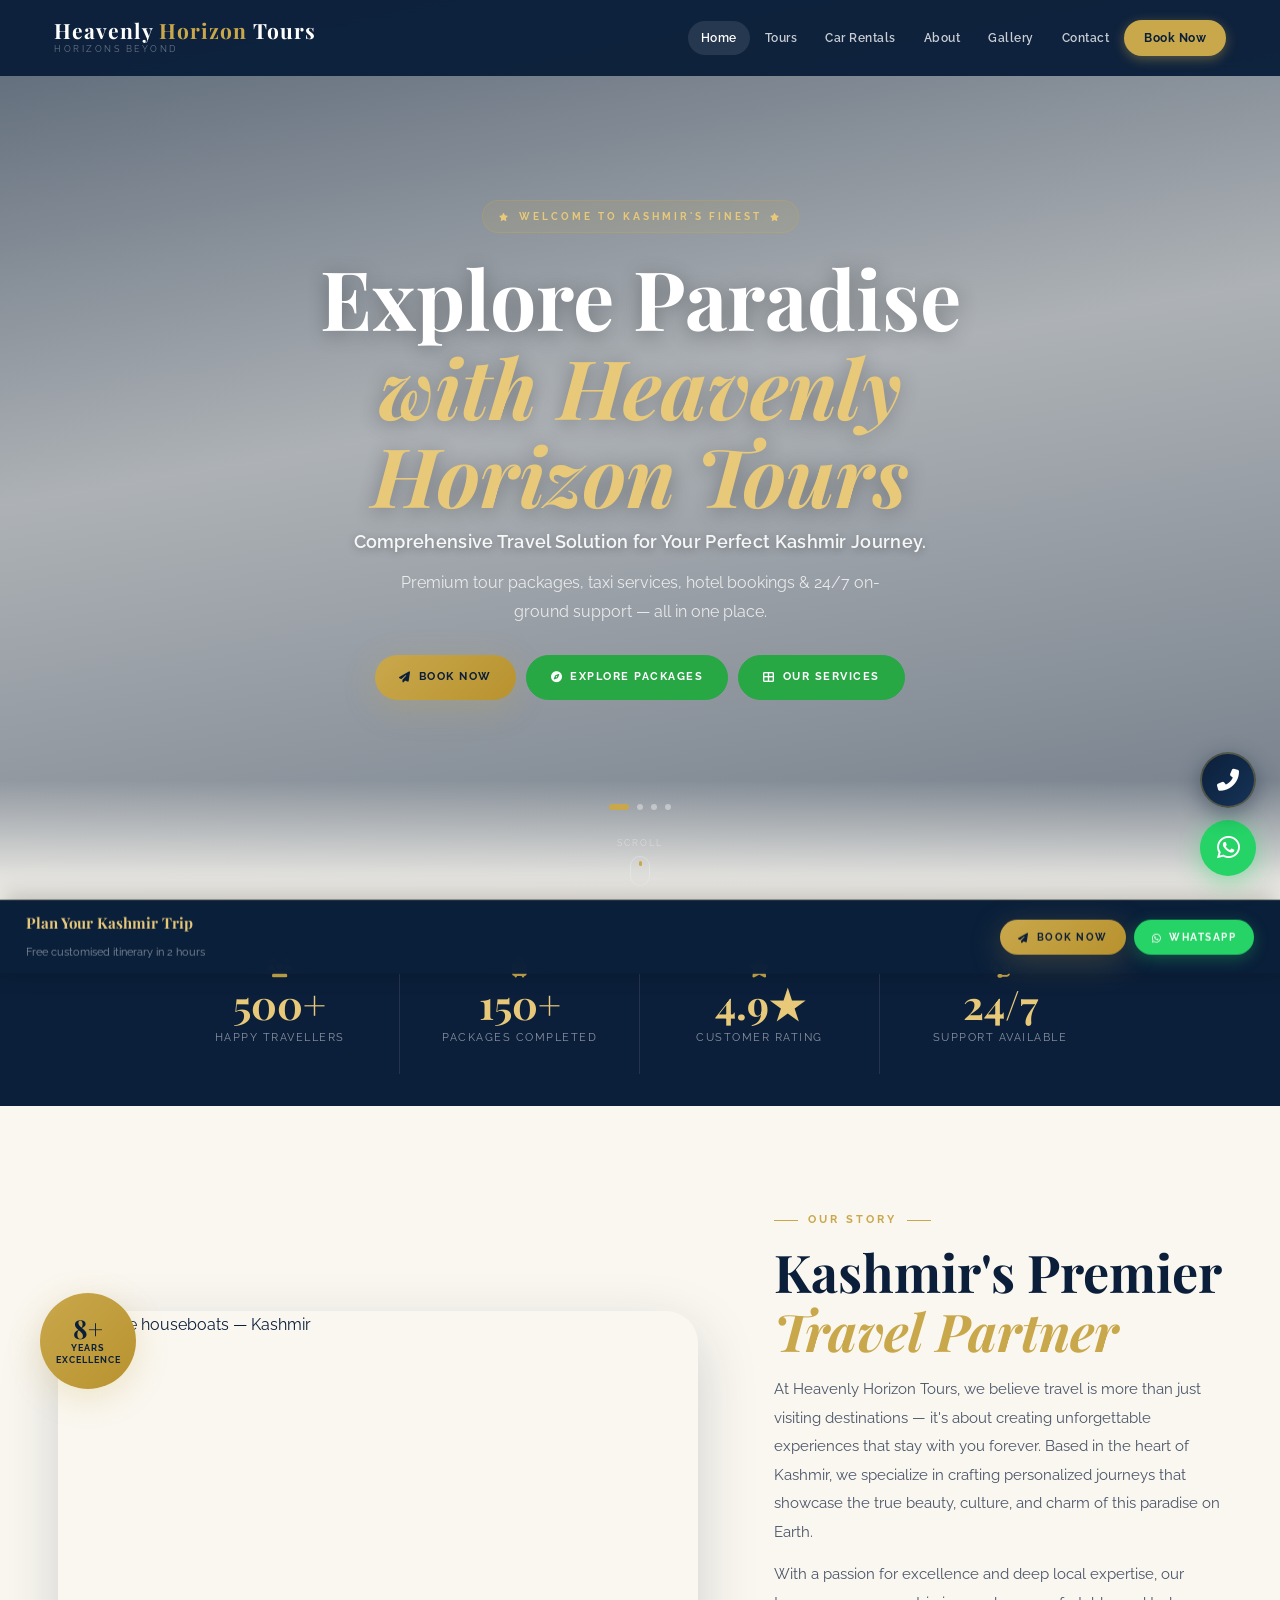
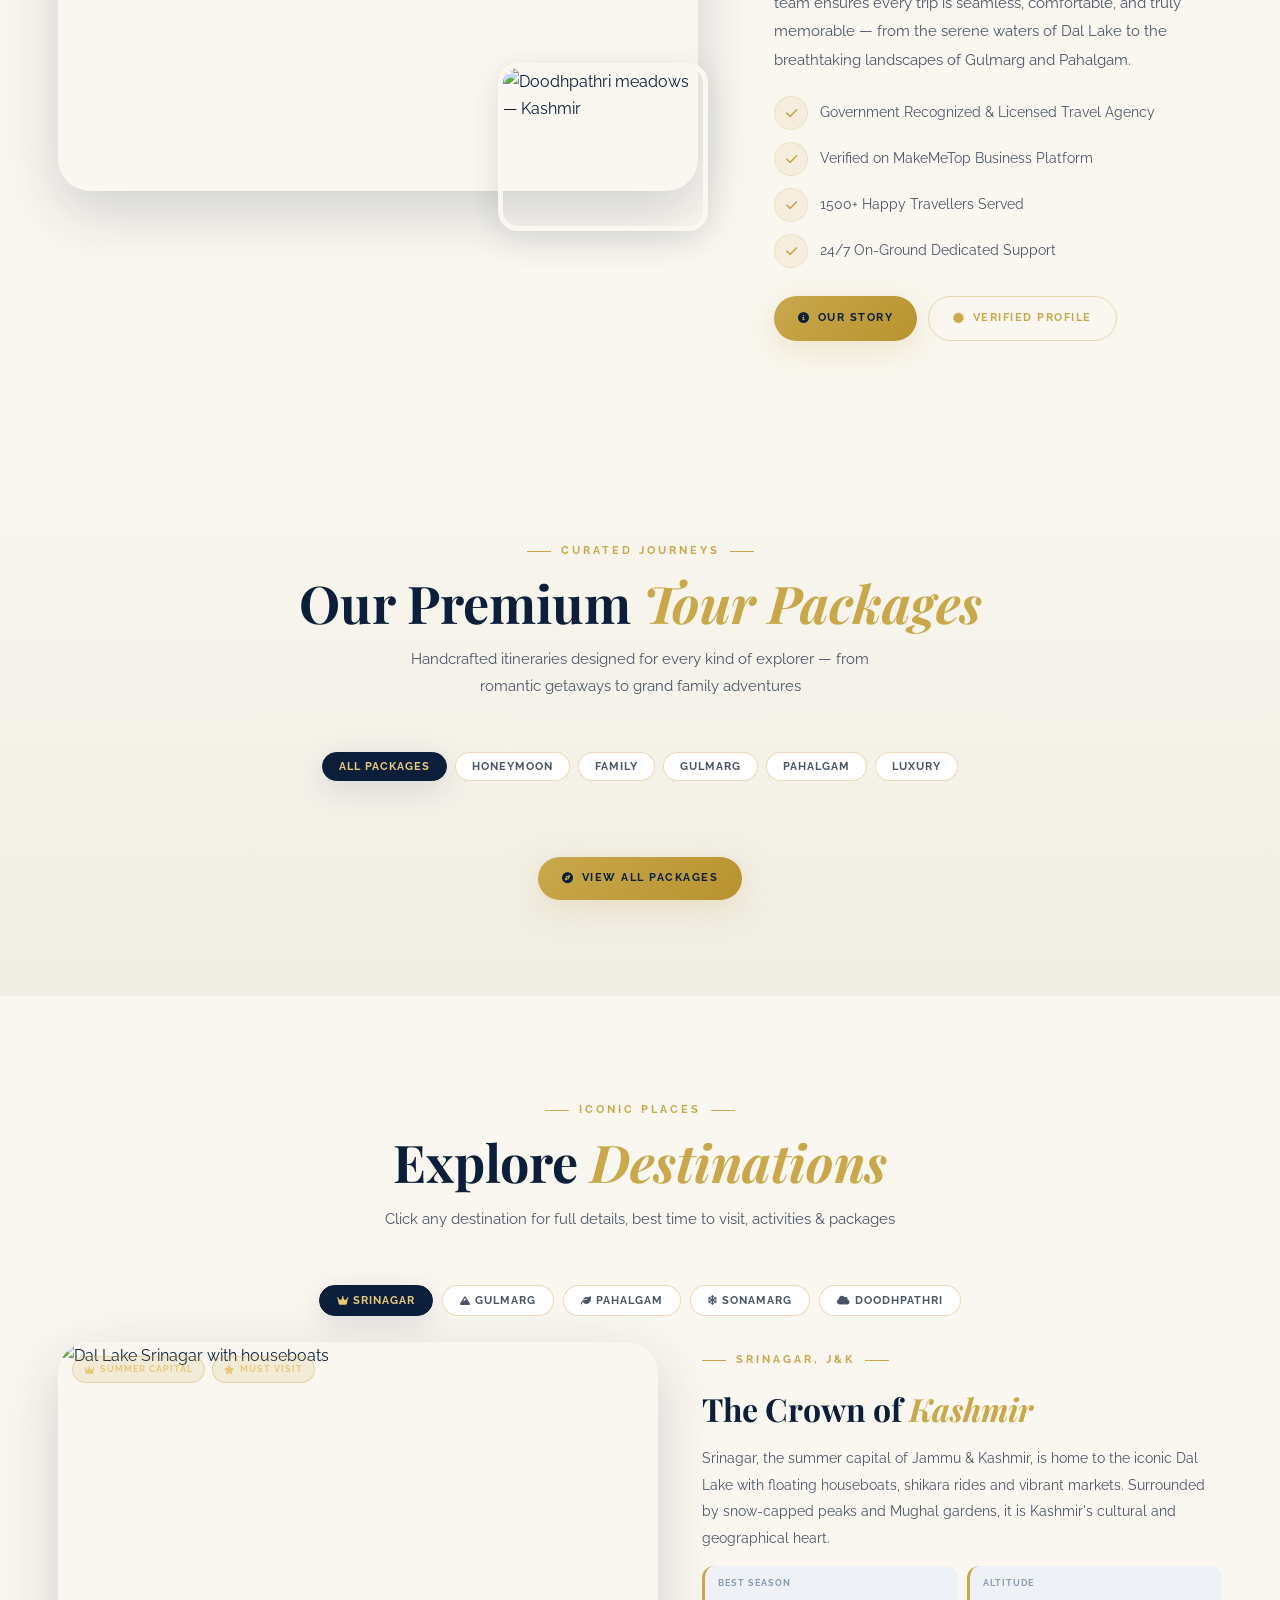
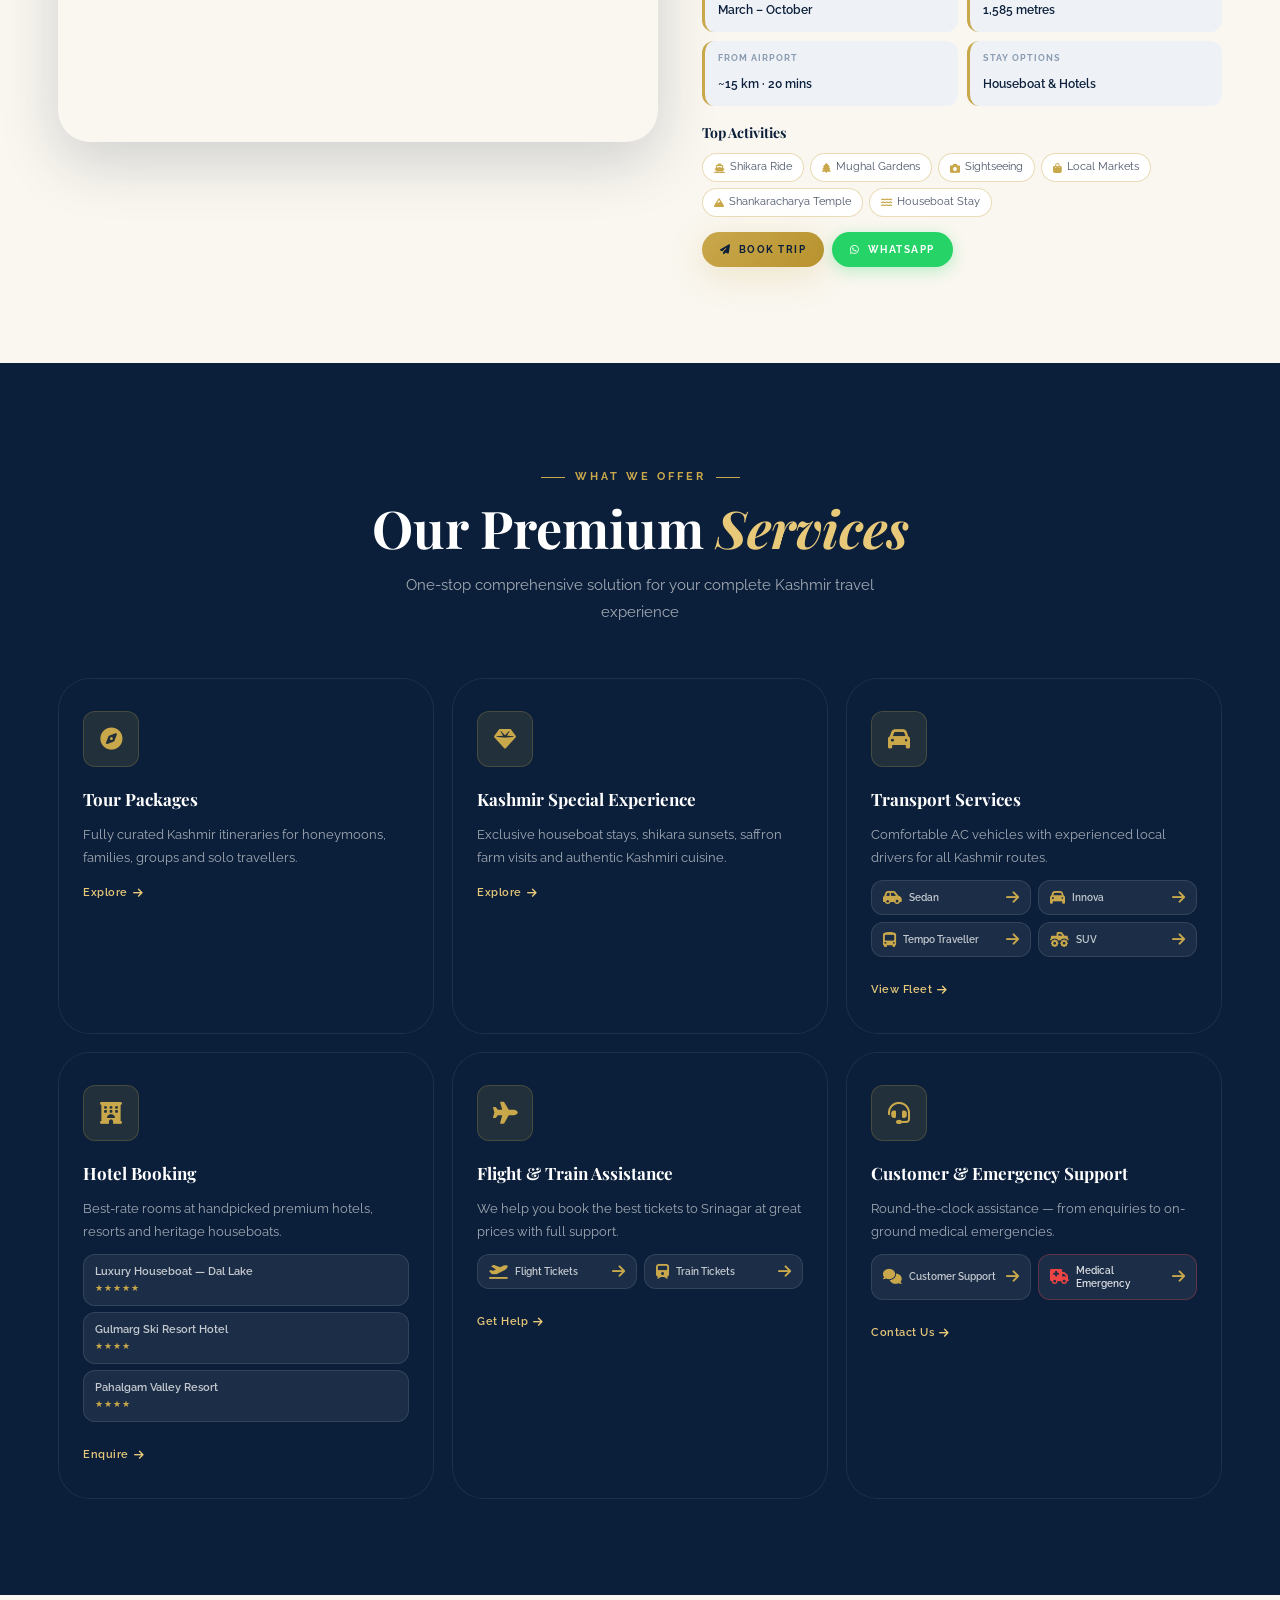
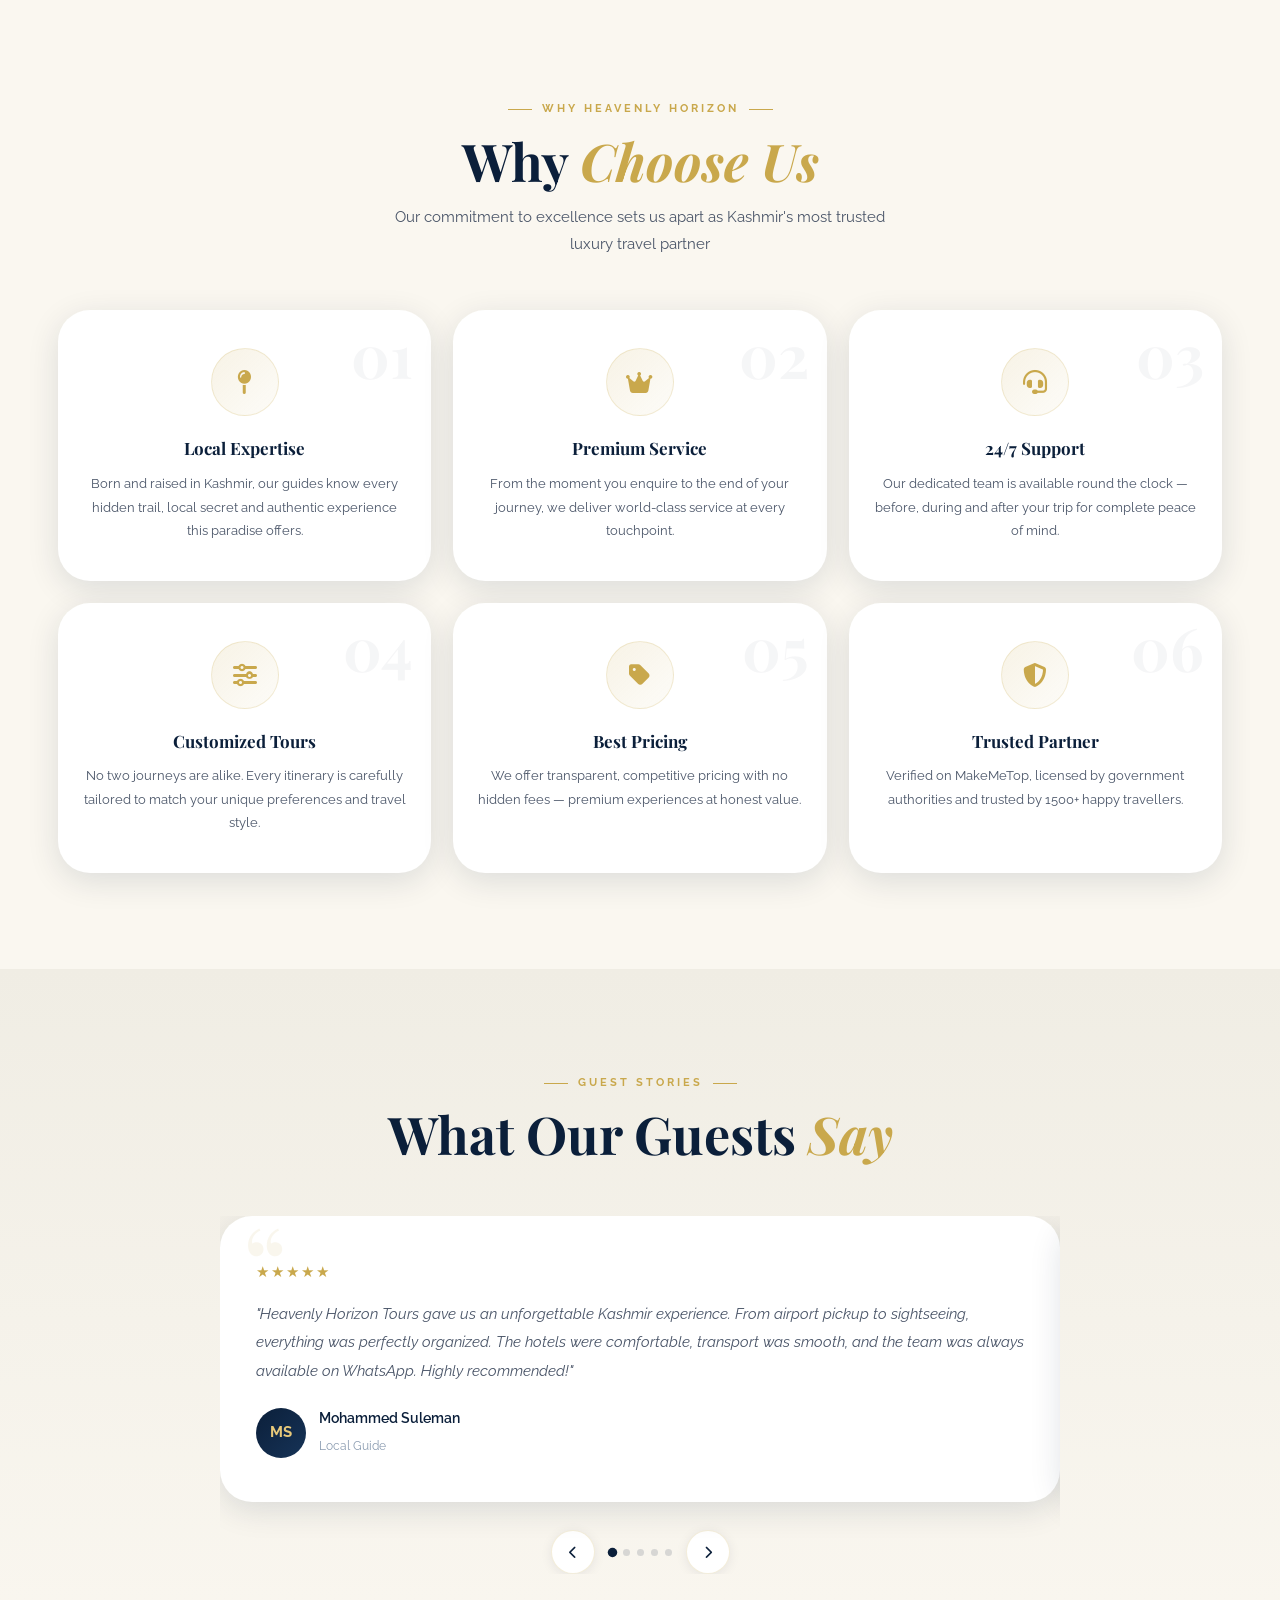
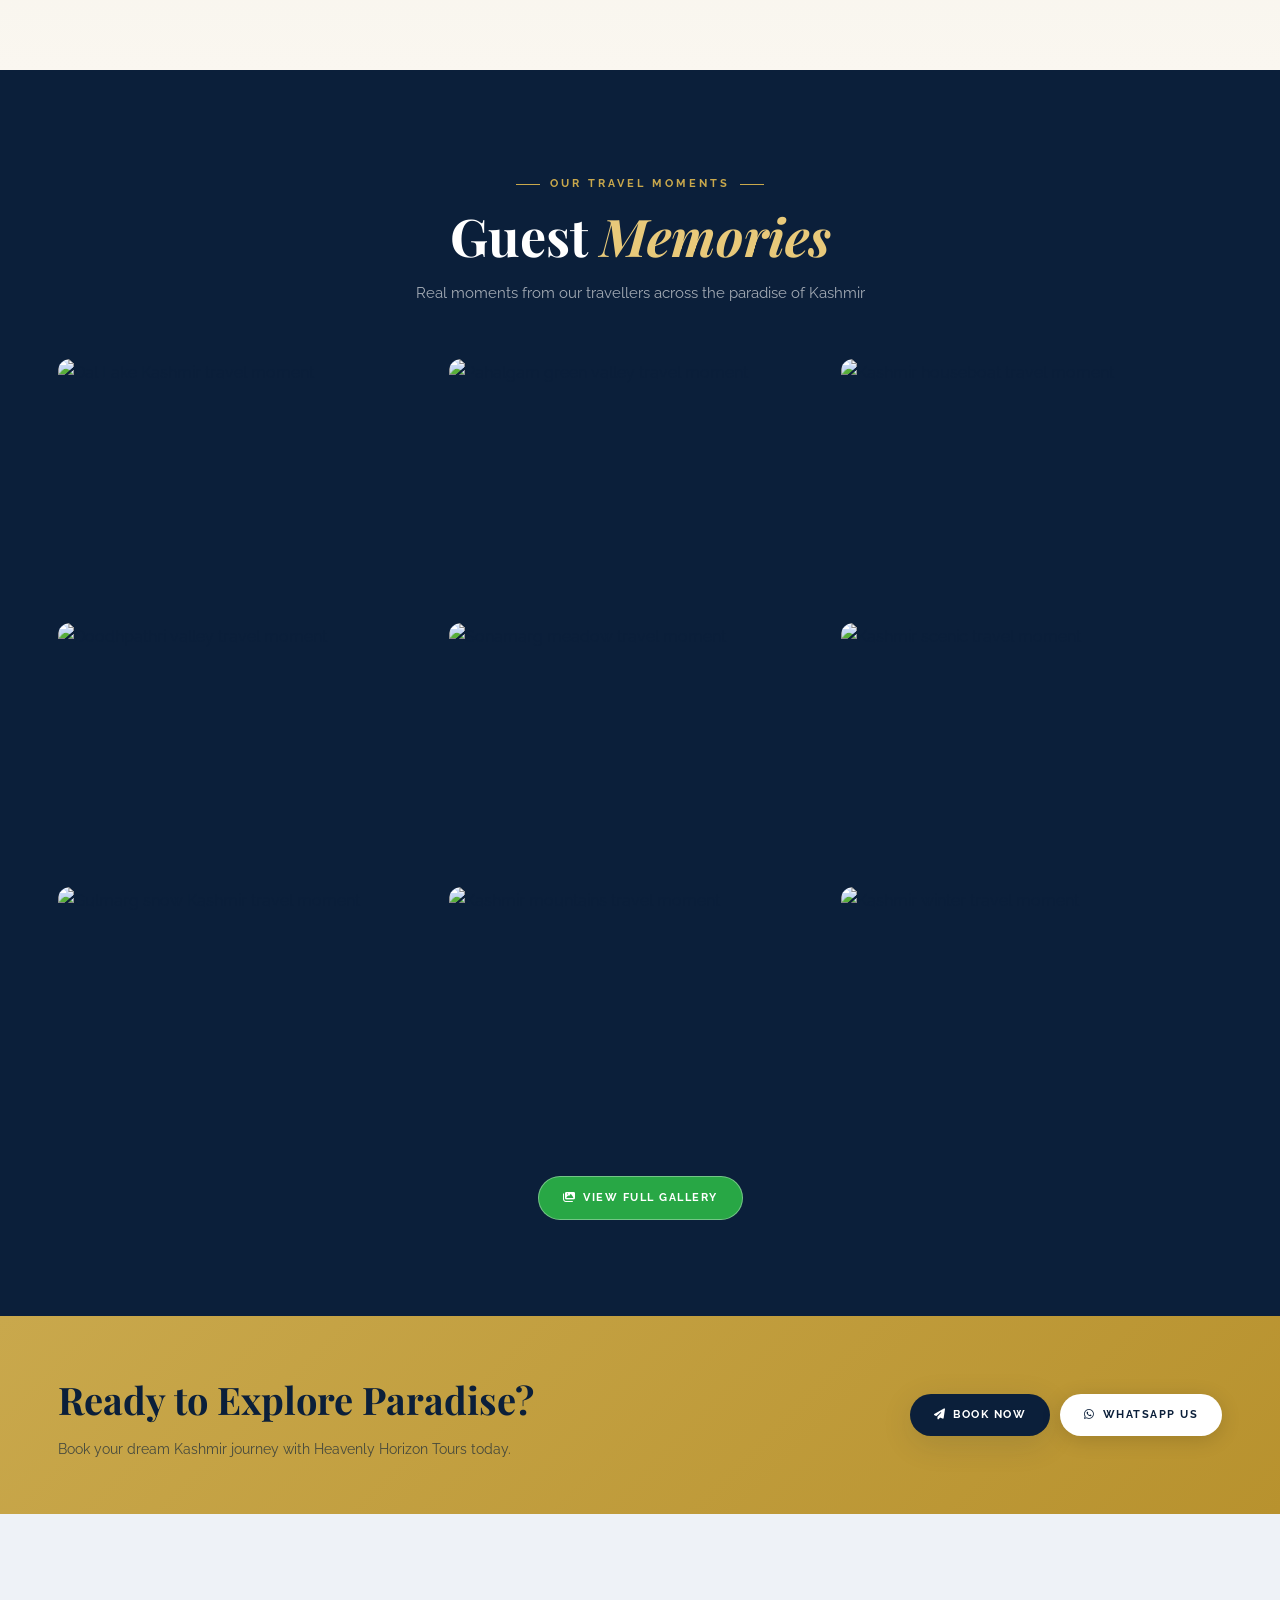
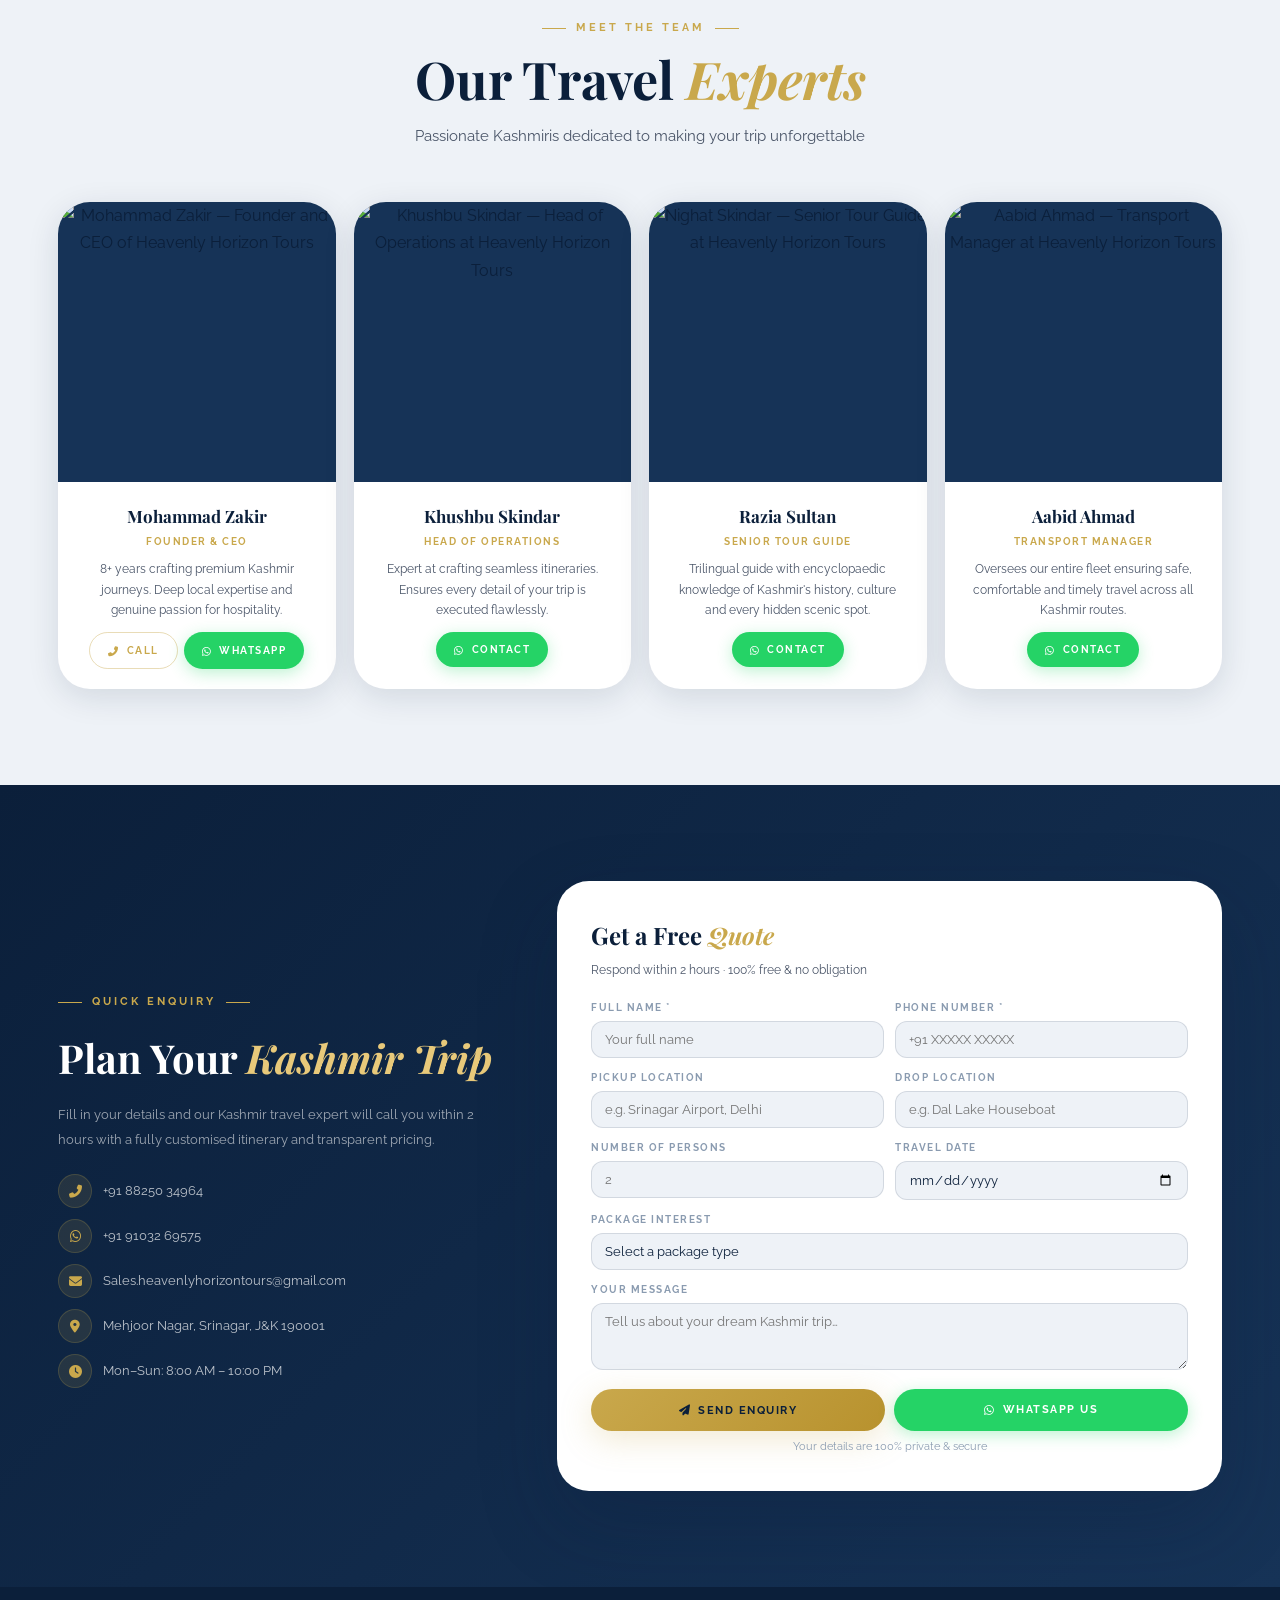
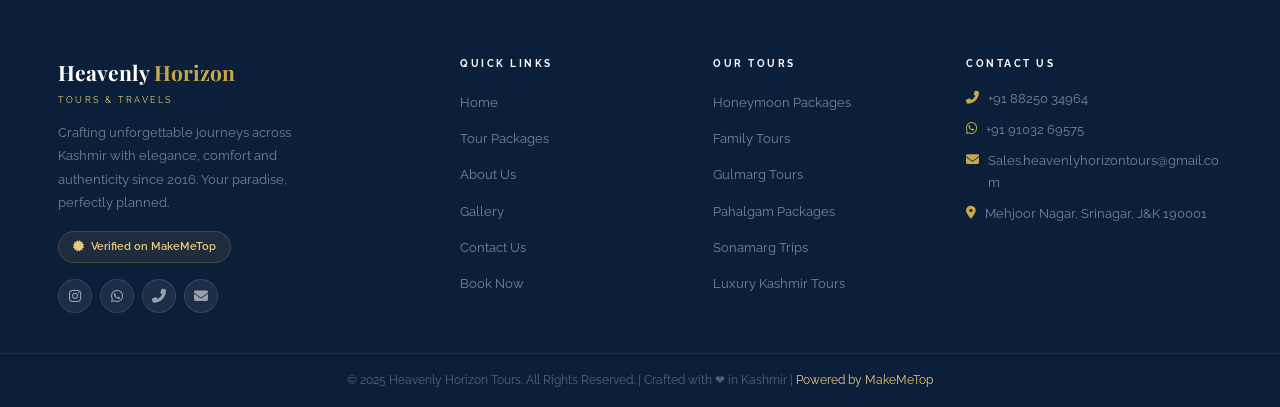
==== commit 5b8d6c05: "Update team member from Nighat Skindar to Razia Sultan" ====
--- a/index.html
+++ b/index.html
@@ -77,7 +77,11 @@
 
   gtag('config', 'AW-18086930292');
 </script>
-  
+  <script>
+  gtag('config', 'AW-18086930292/tlEsCIedvaccEPTOwrBD', {
+    'phone_conversion_number': '8825034964'
+  });
+</script>
 <!-- ── FAVICON ───────────────────────────────────────────── -->
 <link rel="icon" href="data:image/svg+xml,<svg xmlns='http://www.w3.org/2000/svg' viewBox='0 0 100 100'><rect width='100' height='100' rx='20' fill='%230B1F3A'/><text y='.85em' font-size='60' x='10' fill='%23C9A84C'>H</text></svg>"/>
 
@@ -832,7 +836,7 @@
       </div>
       <div class="team-card rv">
         <div class="team-img"><img src="https://res.cloudinary.com/dvrcaztfm/image/upload/v1777611856/IMG-20260419-WA0043_cenrb4.jpg" alt="Nighat Skindar — Senior Tour Guide at Heavenly Horizon Tours" loading="lazy" width="400" height="400"/></div>
-        <div class="team-body"><h3>Nighat Skindar</h3><span class="team-role">Senior Tour Guide</span><p>Trilingual guide with encyclopaedic knowledge of Kashmir's history, culture and every hidden scenic spot.</p><div class="team-contact"><a href="https://wa.me/919103269575" target="_blank" rel="noopener noreferrer" class="btn btn-wa btn-sm"><i class="fab fa-whatsapp" aria-hidden="true"></i> Contact</a></div></div>
+        <div class="team-body"><h3>Razia Sultan</h3><span class="team-role">Senior Tour Guide</span><p>Trilingual guide with encyclopaedic knowledge of Kashmir's history, culture and every hidden scenic spot.</p><div class="team-contact"><a href="https://wa.me/919103269575" target="_blank" rel="noopener noreferrer" class="btn btn-wa btn-sm"><i class="fab fa-whatsapp" aria-hidden="true"></i> Contact</a></div></div>
       </div>
       <div class="team-card rv">
         <div class="team-img"><img src="https://res.cloudinary.com/dvrcaztfm/image/upload/v1777611855/FB_IMG_1767372842351_iuvfeh.jpg" alt="Aabid Ahmad — Transport Manager at Heavenly Horizon Tours" loading="lazy" width="400" height="400"/></div>
@@ -846,35 +850,146 @@
 <section class="sec enq-section" id="enquiry" aria-label="Quick enquiry form">
   <div class="wrap">
     <div class="enq-inner">
+
       <div class="enq-left rv">
         <div class="lbl" style="color:var(--gold)">Quick Enquiry</div>
-        <h2 style="font-family:'Playfair Display',serif;font-size:clamp(24px,3.8vw,40px);color:var(--white);margin-bottom:11px">Plan Your <em style="font-style:italic;color:var(--gold-light)">Kashmir Trip</em></h2>
-        <p>Fill in your details and our Kashmir travel expert will call you within 2 hours with a fully customised itinerary and transparent pricing.</p>
+
+        <h2 style="font-family:'Playfair Display',serif;font-size:clamp(24px,3.8vw,40px);color:var(--white);margin-bottom:11px">
+          Plan Your <em style="font-style:italic;color:var(--gold-light)">Kashmir Trip</em>
+        </h2>
+
+        <p>
+          Fill in your details and our Kashmir travel expert will call you within 2 hours with a fully customised itinerary and transparent pricing.
+        </p>
+
         <div class="enq-contact">
-          <div class="enq-ci"><i class="fas fa-phone-alt" aria-hidden="true"></i><a href="tel:+918825034964">+91 88250 34964</a></div>
-          <div class="enq-ci"><i class="fab fa-whatsapp" aria-hidden="true"></i><a href="https://wa.me/919103269575">+91 91032 69575</a></div>
-          <div class="enq-ci"><i class="fas fa-envelope" aria-hidden="true"></i><a href="mailto:Sales.heavenlyhorizontours@gmail.com">Sales.heavenlyhorizontours@gmail.com</a></div>
-          <div class="enq-ci"><i class="fas fa-map-marker-alt" aria-hidden="true"></i><span>Mehjoor Nagar, Srinagar, J&amp;K 190001</span></div>
-          <div class="enq-ci"><i class="fas fa-clock" aria-hidden="true"></i><span>Mon–Sun: 8:00 AM – 10:00 PM</span></div>
+          <div class="enq-ci">
+            <i class="fas fa-phone-alt" aria-hidden="true"></i>
+            <a href="tel:+918825034964">+91 88250 34964</a>
+          </div>
+
+          <div class="enq-ci">
+            <i class="fab fa-whatsapp" aria-hidden="true"></i>
+            <a href="https://wa.me/919103269575">+91 91032 69575</a>
+          </div>
+
+          <div class="enq-ci">
+            <i class="fas fa-envelope" aria-hidden="true"></i>
+            <a href="mailto:Sales.heavenlyhorizontours@gmail.com">
+              Sales.heavenlyhorizontours@gmail.com
+            </a>
+          </div>
+
+          <div class="enq-ci">
+            <i class="fas fa-map-marker-alt" aria-hidden="true"></i>
+            <span>Mehjoor Nagar, Srinagar, J&amp;K 190001</span>
+          </div>
+
+          <div class="enq-ci">
+            <i class="fas fa-clock" aria-hidden="true"></i>
+            <span>Mon–Sun: 8:00 AM – 10:00 PM</span>
+          </div>
         </div>
       </div>
+
       <div class="enq-card rv">
-        <h3 style="font-family:'Playfair Display',serif;font-size:clamp(18px,2.5vw,24px);color:var(--navy);margin-bottom:4px">Get a Free <em style="font-style:italic;color:var(--gold)">Quote</em></h3>
-        <p style="font-size:12px;color:var(--text2);margin-bottom:18px">Respond within 2 hours · 100% free &amp; no obligation</p>
-        <form id="enqForm" novalidate aria-label="Enquiry form">
+
+        <h3 style="font-family:'Playfair Display',serif;font-size:clamp(18px,2.5vw,24px);color:var(--navy);margin-bottom:4px">
+          Get a Free <em style="font-style:italic;color:var(--gold)">Quote</em>
+        </h3>
+
+        <p style="font-size:12px;color:var(--text2);margin-bottom:18px">
+          Respond within 2 hours · 100% free &amp; no obligation
+        </p>
+
+        <!-- FORM START -->
+        <form
+          action="https://formsubmit.co/Sales.heavenlyhorizontours@gmail.com"
+          method="POST"
+          id="enqForm"
+          novalidate
+          aria-label="Enquiry form">
+
+          <!-- Hidden Settings -->
+          <input type="hidden" name="_subject" value="New Kashmir Trip Enquiry">
+          <input type="hidden" name="_captcha" value="false">
+
+          <!-- CHANGE DOMAIN -->
+          <input type="hidden" name="_next" value="https://heavenlyhorizontours.com/thankyou.html">
+
           <div class="ef-row">
-            <div class="ef-group"><label for="eName">Full Name *</label><input type="text" id="eName" name="name" placeholder="Your full name" required autocomplete="name"/></div>
-            <div class="ef-group"><label for="ePhone">Phone Number *</label><input type="tel" id="ePhone" name="phone" placeholder="+91 XXXXX XXXXX" required autocomplete="tel"/></div>
+
+            <div class="ef-group">
+              <label for="eName">Full Name *</label>
+              <input
+                type="text"
+                id="eName"
+                name="name"
+                placeholder="Your full name"
+                required
+                autocomplete="name"/>
+            </div>
+
+            <div class="ef-group">
+              <label for="ePhone">Phone Number *</label>
+              <input
+                type="tel"
+                id="ePhone"
+                name="phone"
+                placeholder="+91 XXXXX XXXXX"
+                required
+                autocomplete="tel"/>
+            </div>
+
           </div>
+
           <div class="ef-row">
-            <div class="ef-group"><label for="ePickup">Pickup Location</label><input type="text" id="ePickup" name="pickup" placeholder="e.g. Srinagar Airport, Delhi"/></div>
-            <div class="ef-group"><label for="eDrop">Drop Location</label><input type="text" id="eDrop" name="drop" placeholder="e.g. Dal Lake Houseboat"/></div>
+
+            <div class="ef-group">
+              <label for="ePickup">Pickup Location</label>
+              <input
+                type="text"
+                id="ePickup"
+                name="pickup"
+                placeholder="e.g. Srinagar Airport, Delhi"/>
+            </div>
+
+            <div class="ef-group">
+              <label for="eDrop">Drop Location</label>
+              <input
+                type="text"
+                id="eDrop"
+                name="drop"
+                placeholder="e.g. Dal Lake Houseboat"/>
+            </div>
+
           </div>
+
           <div class="ef-row">
-            <div class="ef-group"><label for="ePersons">Number of Persons</label><input type="number" id="ePersons" name="persons" placeholder="2" min="1"/></div>
-            <div class="ef-group"><label for="eDate">Travel Date</label><input type="date" id="eDate" name="travelDate"/></div>
+
+            <div class="ef-group">
+              <label for="ePersons">Number of Persons</label>
+              <input
+                type="number"
+                id="ePersons"
+                name="persons"
+                placeholder="2"
+                min="1"/>
+            </div>
+
+            <div class="ef-group">
+              <label for="eDate">Travel Date</label>
+              <input
+                type="date"
+                id="eDate"
+                name="travelDate"/>
+            </div>
+
           </div>
-          <div class="ef-group"><label for="ePkg">Package Interest</label>
+
+          <div class="ef-group">
+            <label for="ePkg">Package Interest</label>
+
             <select id="ePkg" name="package">
               <option value="">Select a package type</option>
               <option>Kashmir Honeymoon Package</option>
@@ -889,24 +1004,59 @@
               <option>Custom Itinerary</option>
             </select>
           </div>
-          <div class="ef-group"><label for="eMsg">Your Message</label><textarea id="eMsg" name="message" rows="3" placeholder="Tell us about your dream Kashmir trip…"></textarea></div>
+
+          <div class="ef-group">
+            <label for="eMsg">Your Message</label>
+
+            <textarea
+              id="eMsg"
+              name="message"
+              rows="3"
+              placeholder="Tell us about your dream Kashmir trip…"></textarea>
+          </div>
+
           <div style="display:flex;gap:9px;flex-wrap:wrap;margin-top:4px">
-            <button type="submit" class="btn btn-gold" id="enqSubmit" style="flex:1;justify-content:center"><i class="fas fa-paper-plane" aria-hidden="true"></i> Send Enquiry</button>
-            <a href="https://wa.me/919103269575?text=Hi!%20I%20want%20to%20plan%20a%20Kashmir%20trip." target="_blank" rel="noopener noreferrer" class="btn btn-wa" style="flex:1;justify-content:center"><i class="fab fa-whatsapp" aria-hidden="true"></i> WhatsApp Us</a>
+
+            <button
+              type="submit"
+              class="btn btn-gold"
+              id="enqSubmit"
+              style="flex:1;justify-content:center">
+
+              <i class="fas fa-paper-plane" aria-hidden="true"></i>
+              Send Enquiry
+            </button>
+
+            <a
+              href="https://wa.me/919103269575?text=Hi!%20I%20want%20to%20plan%20a%20Kashmir%20trip."
+              target="_blank"
+              rel="noopener noreferrer"
+              class="btn btn-wa"
+              style="flex:1;justify-content:center">
+
+              <i class="fab fa-whatsapp" aria-hidden="true"></i>
+              WhatsApp Us
+            </a>
+
           </div>
-          <p id="enqErr" style="color:#ef4444;font-size:12px;margin-top:6px;display:none" role="alert">Please enter your name and phone number.</p>
-          <p style="font-size:11px;color:var(--text3);text-align:center;margin-top:7px">Your details are 100% private &amp; secure</p>
+
+          <p
+            id="enqErr"
+            style="color:#ef4444;font-size:12px;margin-top:6px;display:none"
+            role="alert">
+
+            Please enter your name and phone number.
+          </p>
+
+          <p style="font-size:11px;color:var(--text3);text-align:center;margin-top:7px">
+            Your details are 100% private &amp; secure
+          </p>
+
         </form>
-        <div style="display:none;text-align:center;padding:32px 16px" id="enqOk" role="status">
-          <i class="fas fa-check-circle" style="font-size:48px;color:#25D366;display:block;margin-bottom:12px" aria-hidden="true"></i>
-          <h3 style="font-family:'Playfair Display',serif;font-size:22px;color:var(--navy);margin-bottom:8px">Enquiry Sent!</h3>
-          <p style="color:var(--text2);font-size:14px;margin-bottom:18px">Our Kashmir expert will call you within 2 hours.</p>
-          <div style="display:flex;gap:8px;justify-content:center;flex-wrap:wrap">
-            <a href="https://wa.me/919103269575" target="_blank" rel="noopener noreferrer" class="btn btn-wa btn-sm"><i class="fab fa-whatsapp" aria-hidden="true"></i> WhatsApp Now</a>
-            <a href="tours.html" class="btn btn-og btn-sm">View Packages</a>
-          </div>
-        </div>
-      </div>
+        <!-- FORM END -->
+
+      </div>
+
     </div>
   </div>
 </section>
@@ -1106,32 +1256,44 @@
   renderP(p.dataset.f);
 });
 
-// Enquiry form → Firebase
+// Enquiry form → Firebase + thankyou.html redirect
 document.getElementById('enqForm').addEventListener('submit', async e => {
   e.preventDefault();
+
   const nm = document.getElementById('eName').value.trim();
   const ph = document.getElementById('ePhone').value.trim();
-  if (!nm || !ph) { document.getElementById('enqErr').style.display = 'block'; return; }
+
+  if (!nm || !ph) {
+    document.getElementById('enqErr').style.display = 'block';
+    return;
+  }
+
   document.getElementById('enqErr').style.display = 'none';
+
   const btn = document.getElementById('enqSubmit');
-  btn.disabled = true; btn.innerHTML = '<i class="fas fa-spinner fa-spin" aria-hidden="true"></i> Sending…';
+  btn.disabled = true;
+  btn.innerHTML = '<i class="fas fa-spinner fa-spin" aria-hidden="true"></i> Sending…';
+
   const data = Object.fromEntries(new FormData(e.target));
-  console.log('[Index] Submitting enquiry:', {name:nm, phone:ph});
+
   try {
     if (db) {
-      const ref = await addDoc(collection(db, 'enquiries'), { ...data, source:'homepage_enquiry', createdAt:serverTimestamp(), status:'new' });
-      console.log('[Index] Enquiry saved to Firestore with ID:', ref.id);
-    } else {
-      console.warn('[Index] Firestore not ready — enquiry NOT saved.');
+      await addDoc(collection(db, 'enquiries'), {
+        ...data,
+        source: 'homepage_enquiry',
+        createdAt: serverTimestamp(),
+        status: 'new'
+      });
     }
-  } catch(err) {
-    console.error('[Index] Firestore write failed:', err.code, err.message);
+
+    window.location.href = 'thankyou.html';
+
+  } catch (err) {
+    alert('Something went wrong. Please try again.');
+    btn.disabled = false;
+    btn.innerHTML = '<i class="fas fa-paper-plane" aria-hidden="true"></i> Send Enquiry';
   }
-  e.target.style.display = 'none';
-  document.getElementById('enqOk').style.display = 'block';
 });
-
-loadP();
 </script>
 
 <!-- ═══════════════════════════════════════════════════════
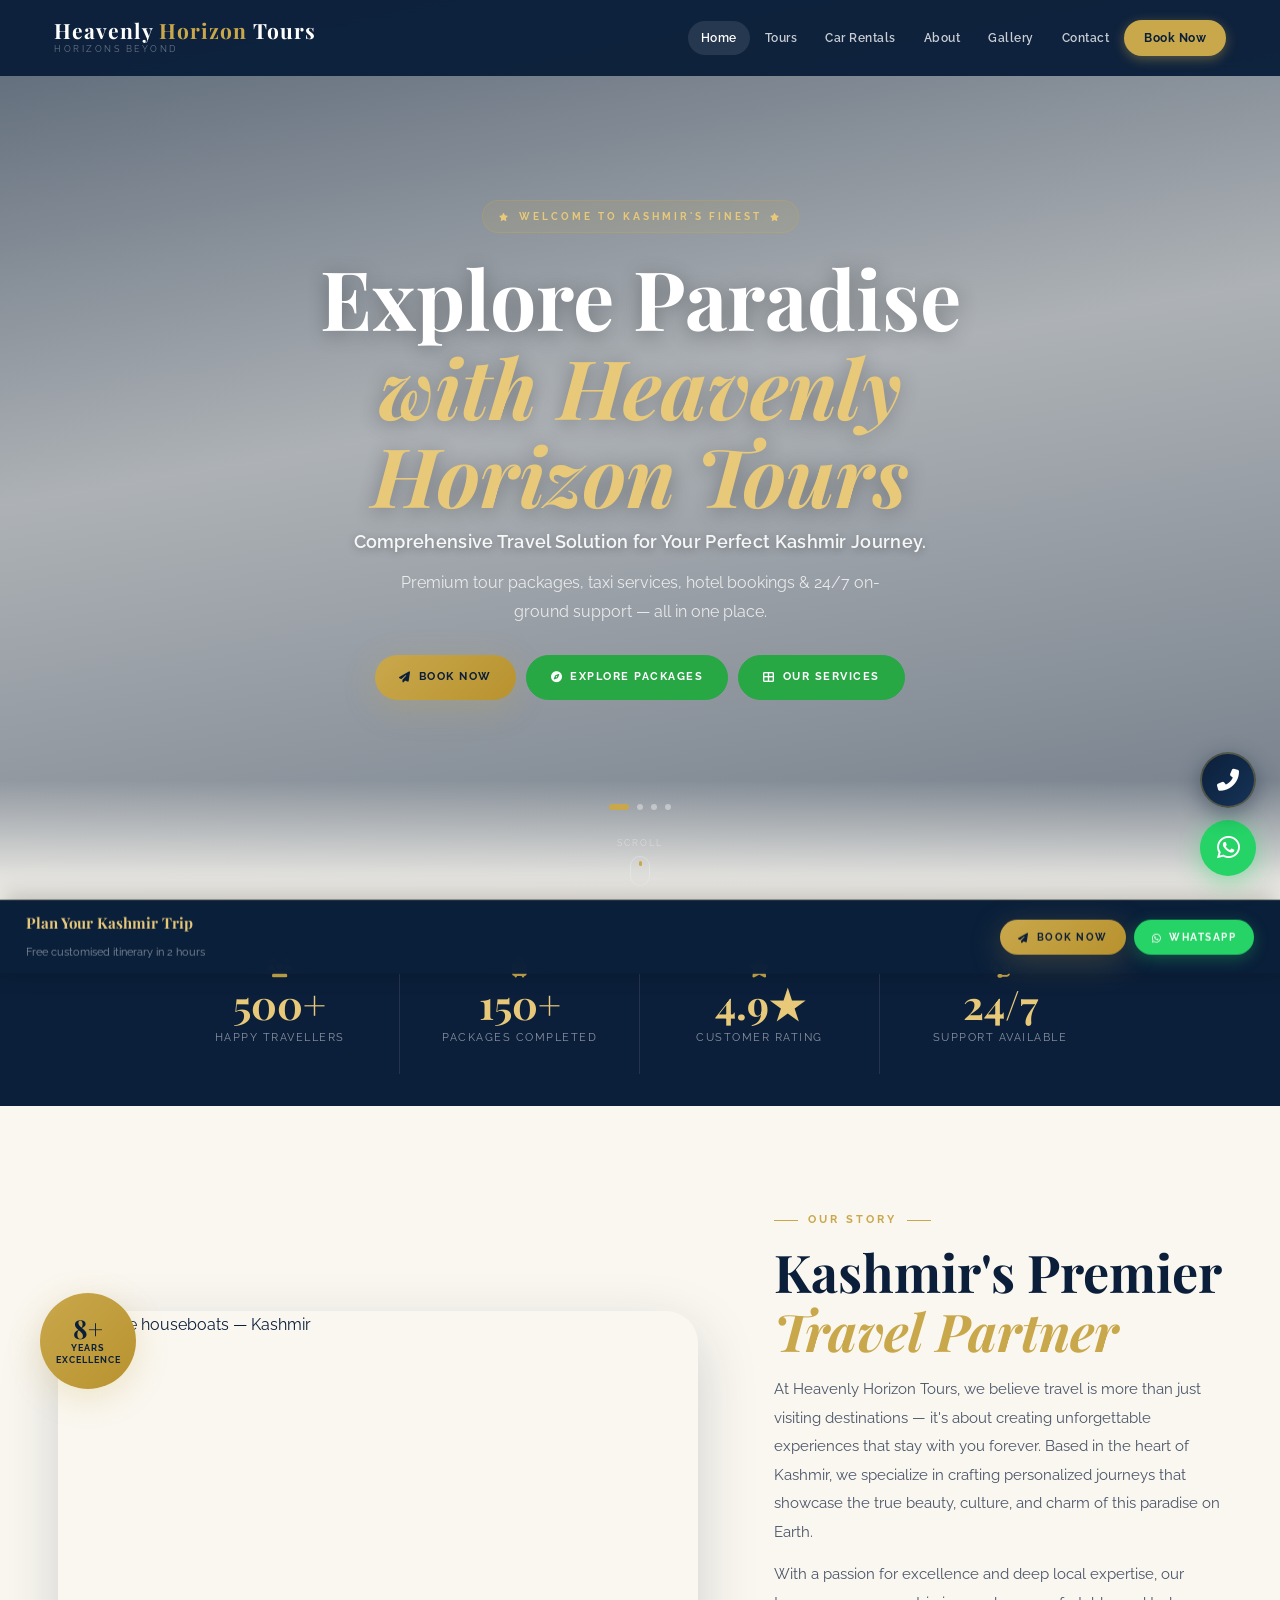
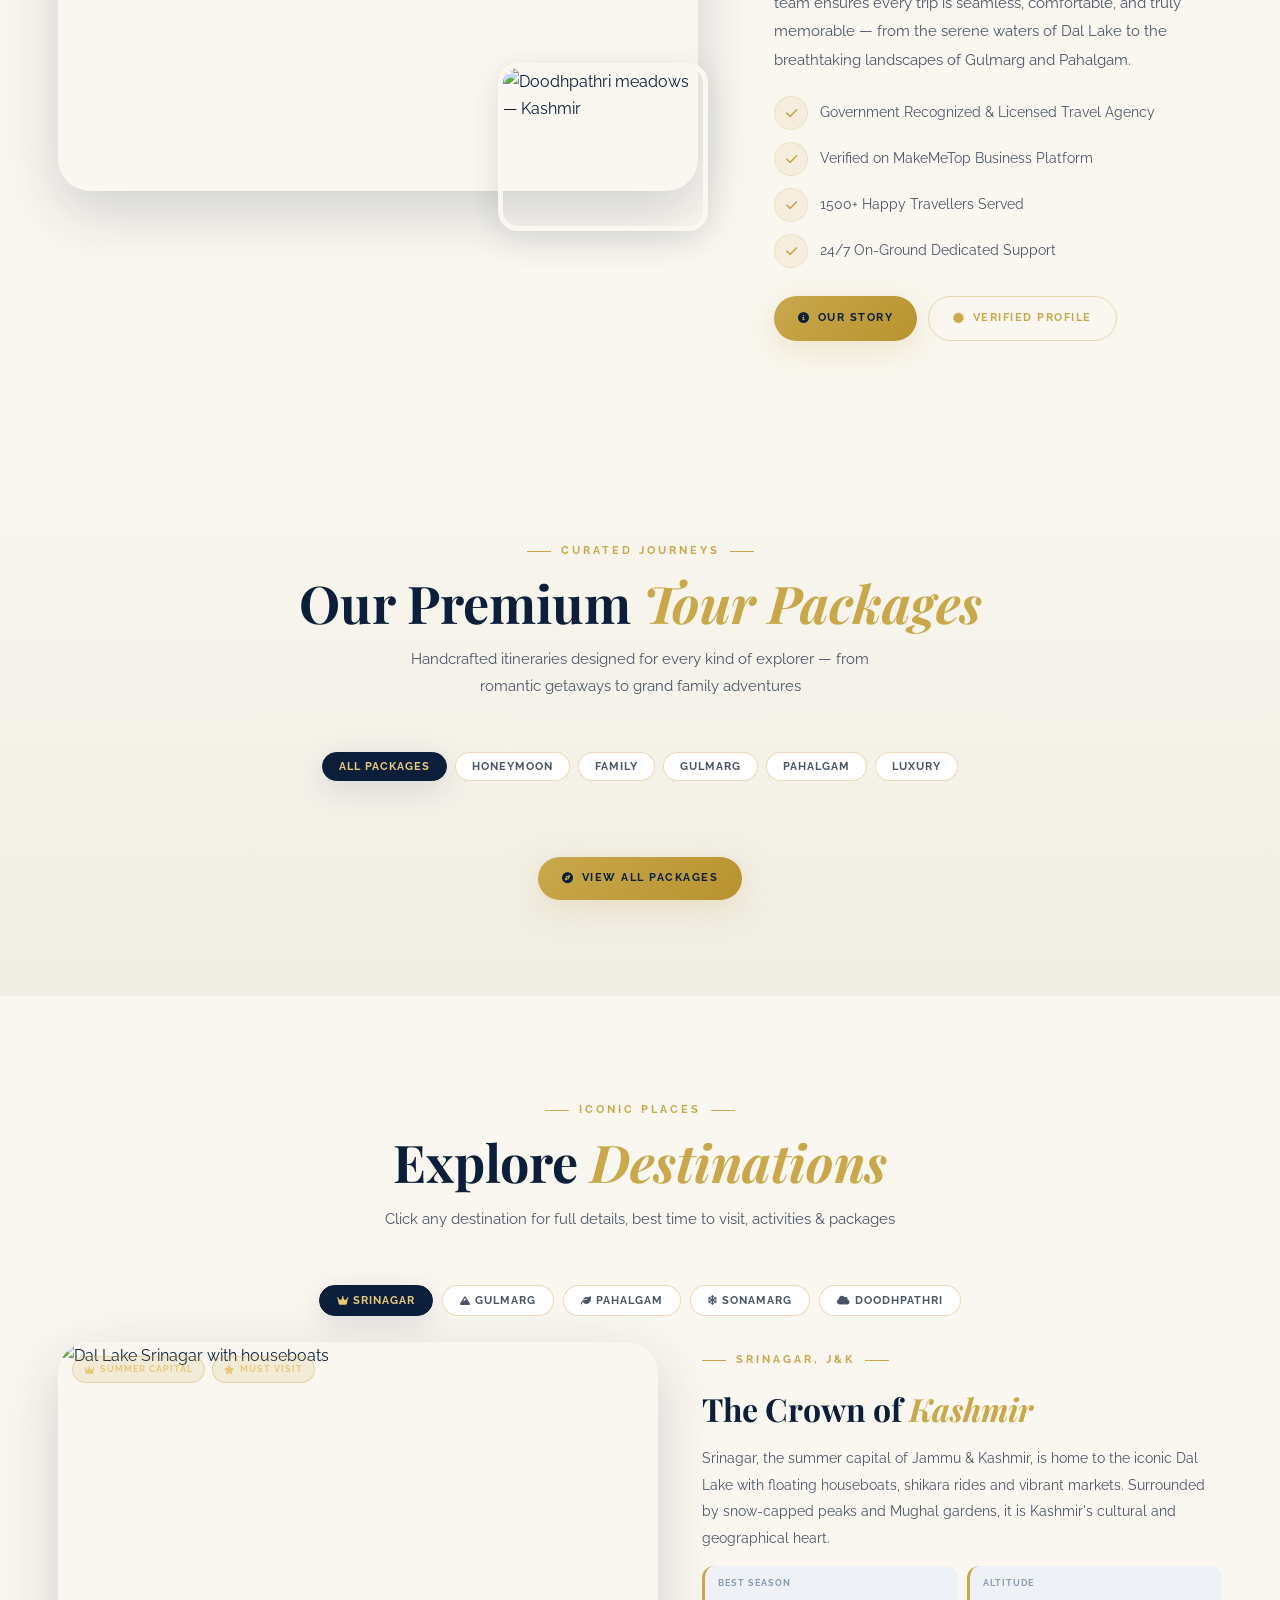
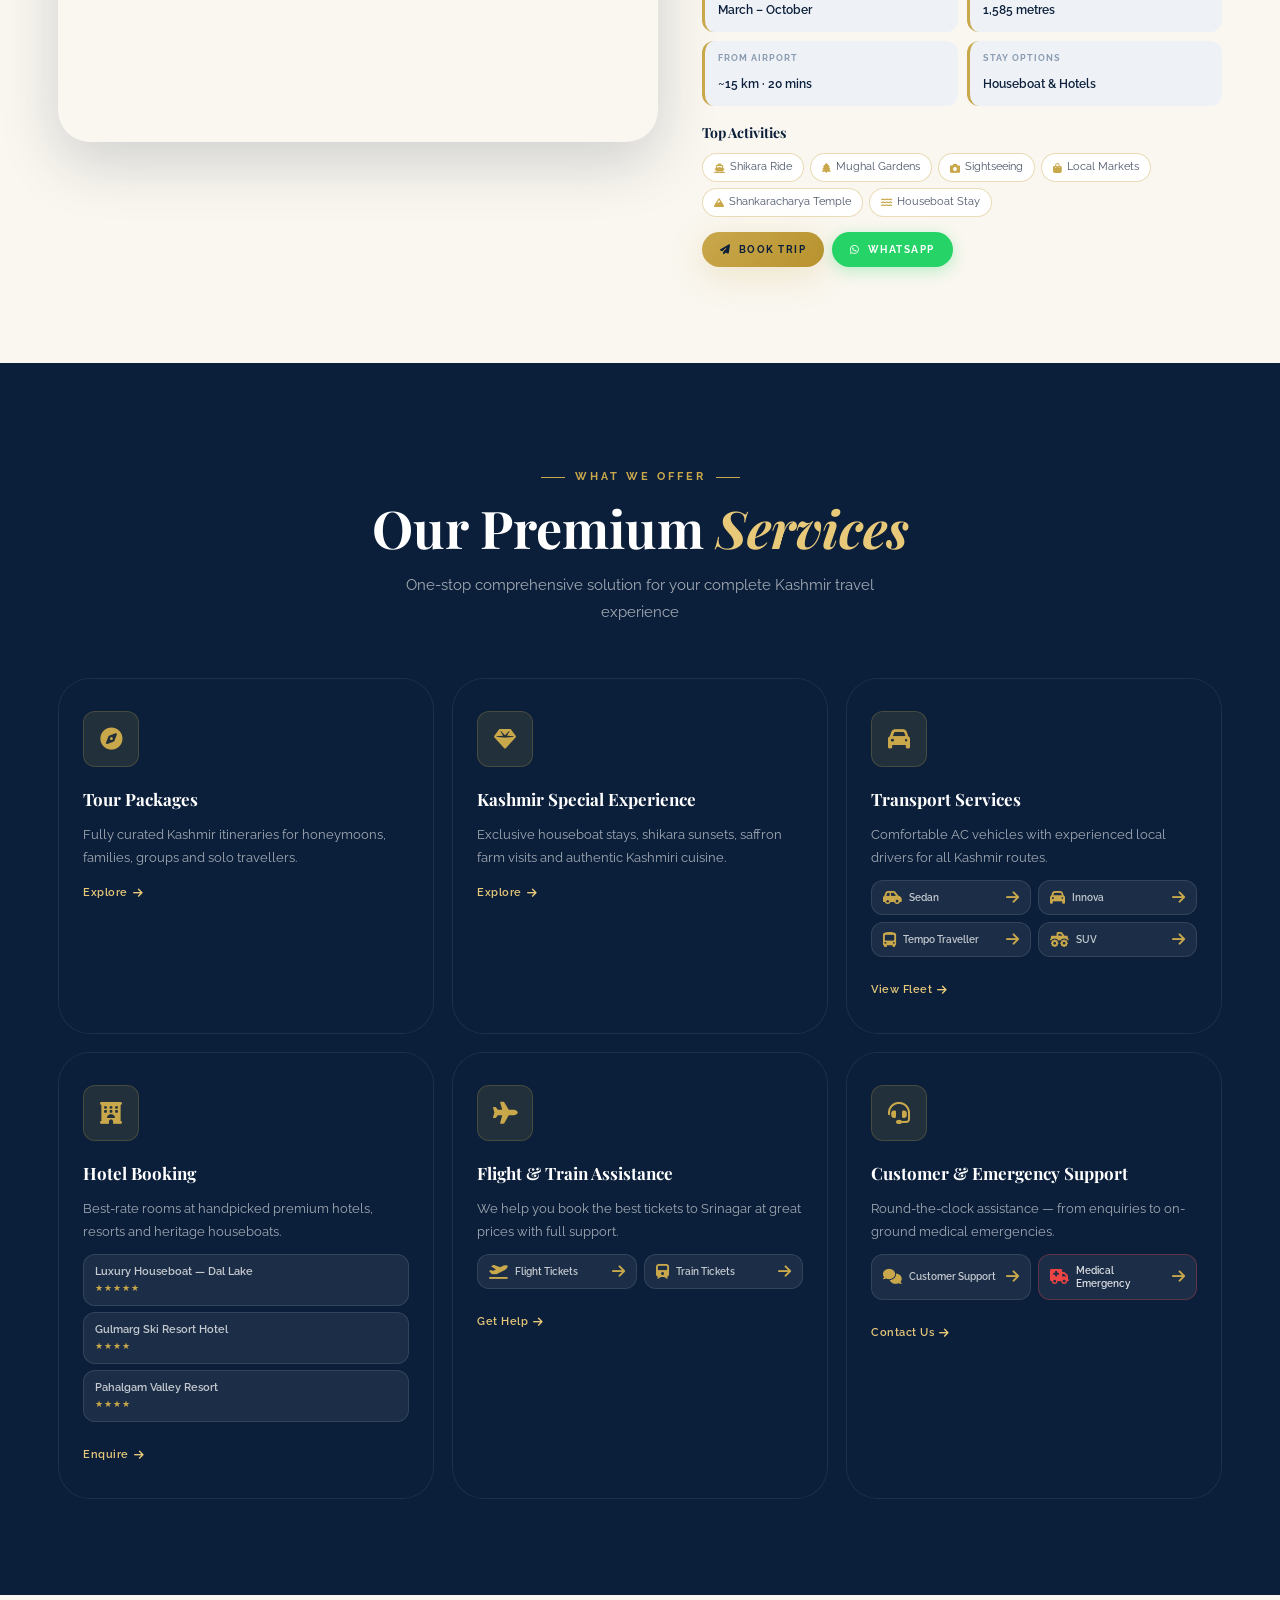
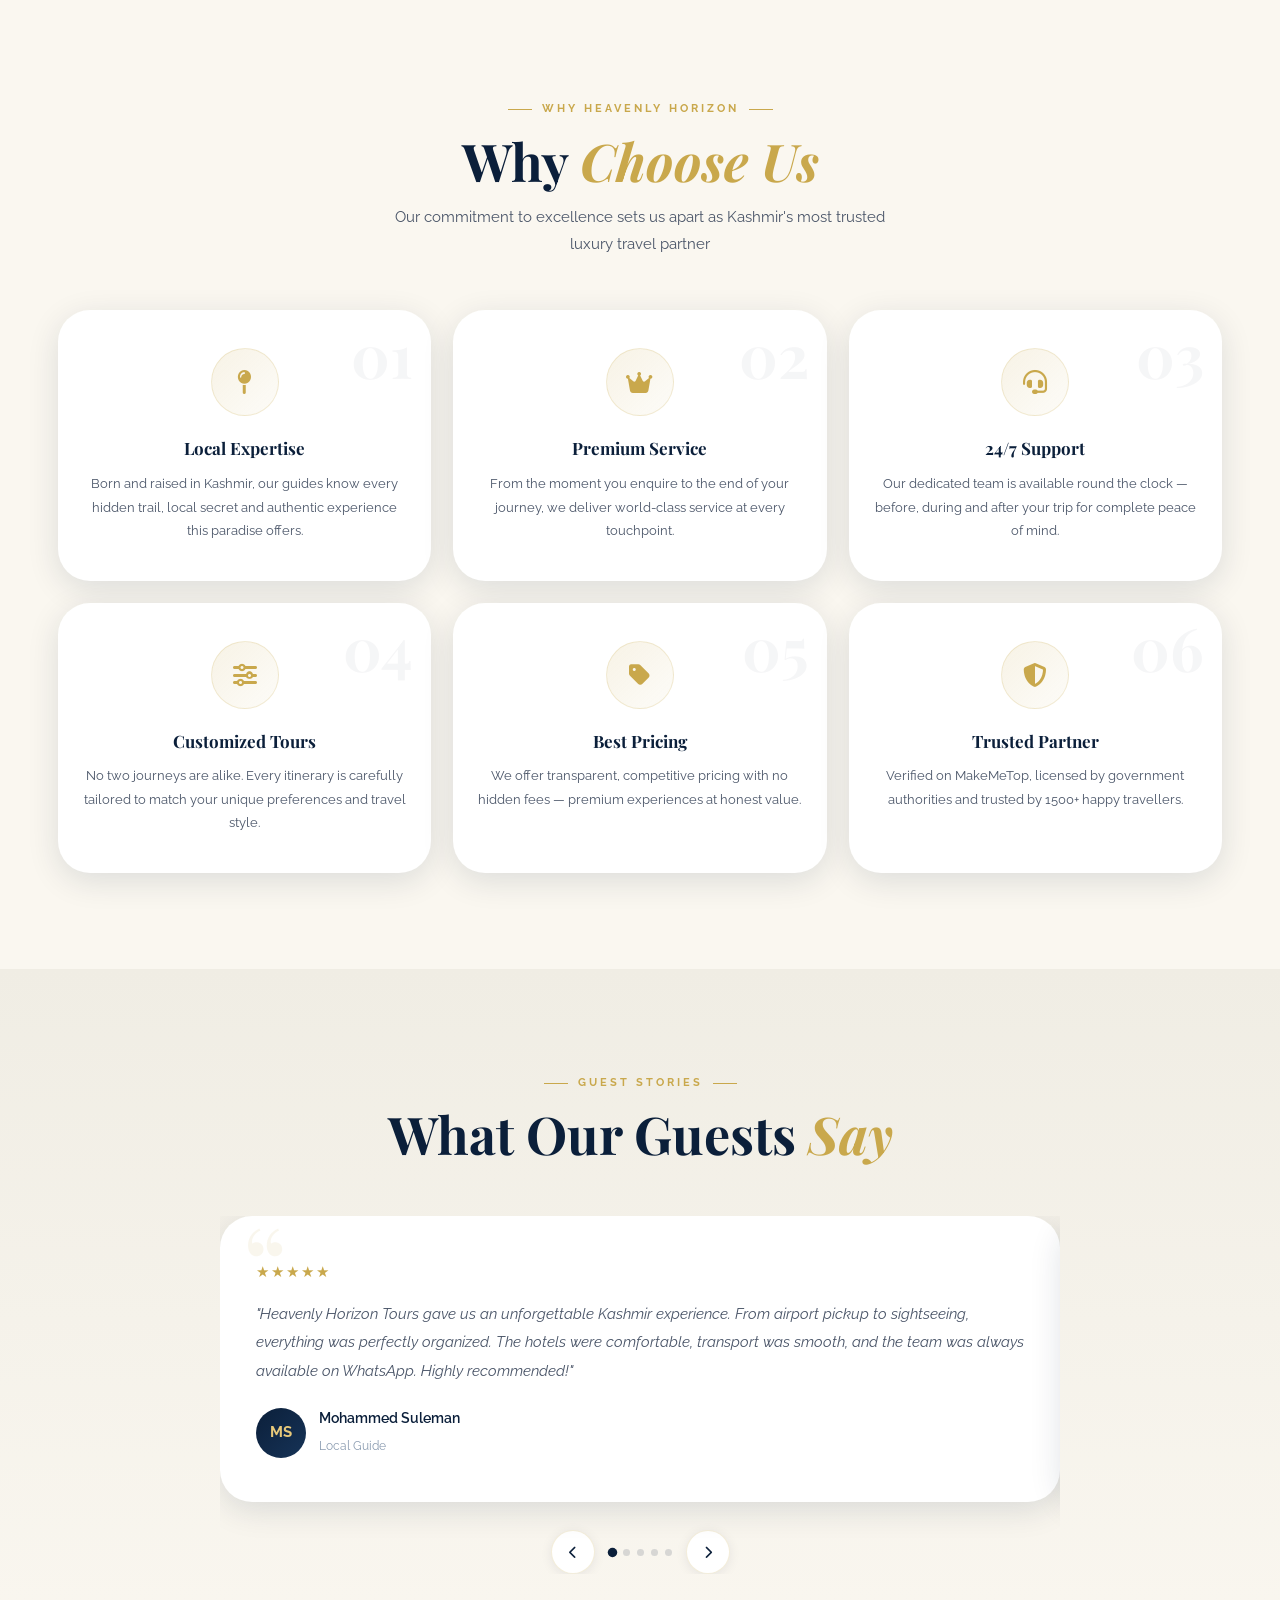
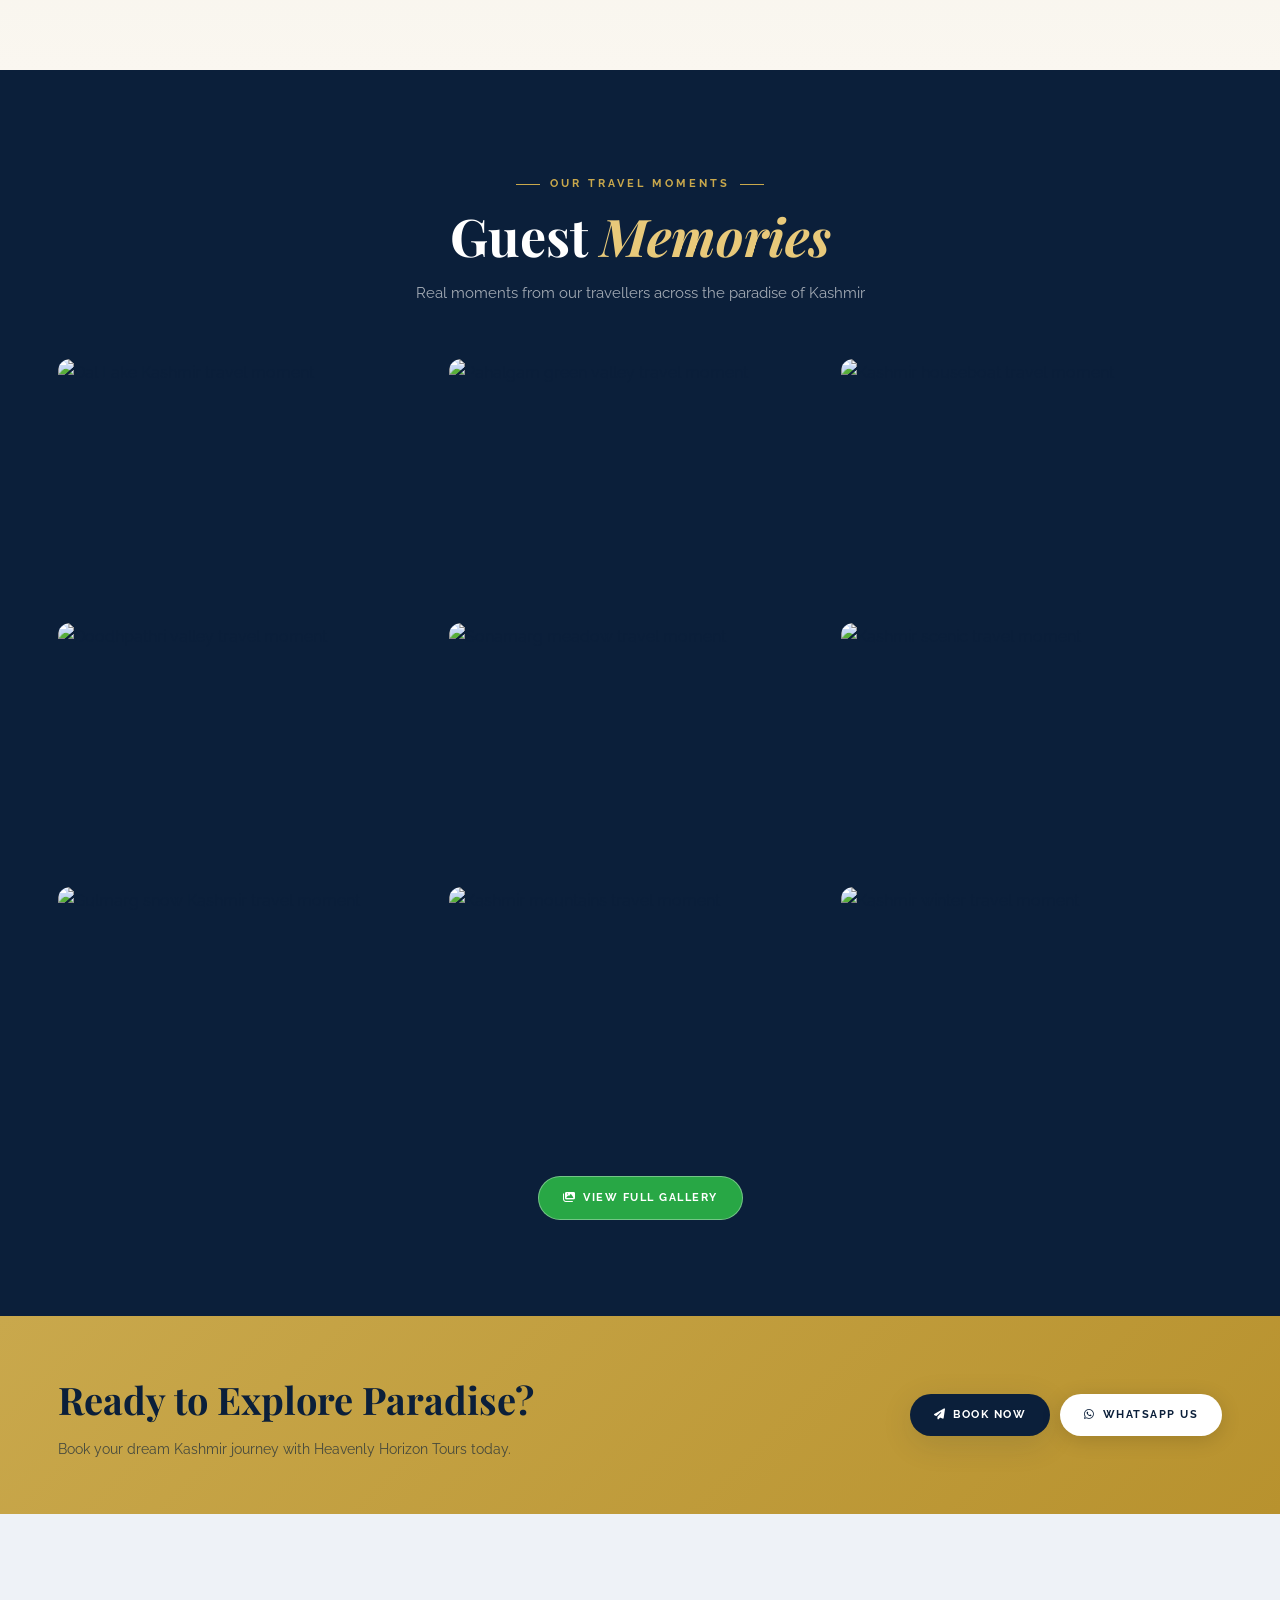
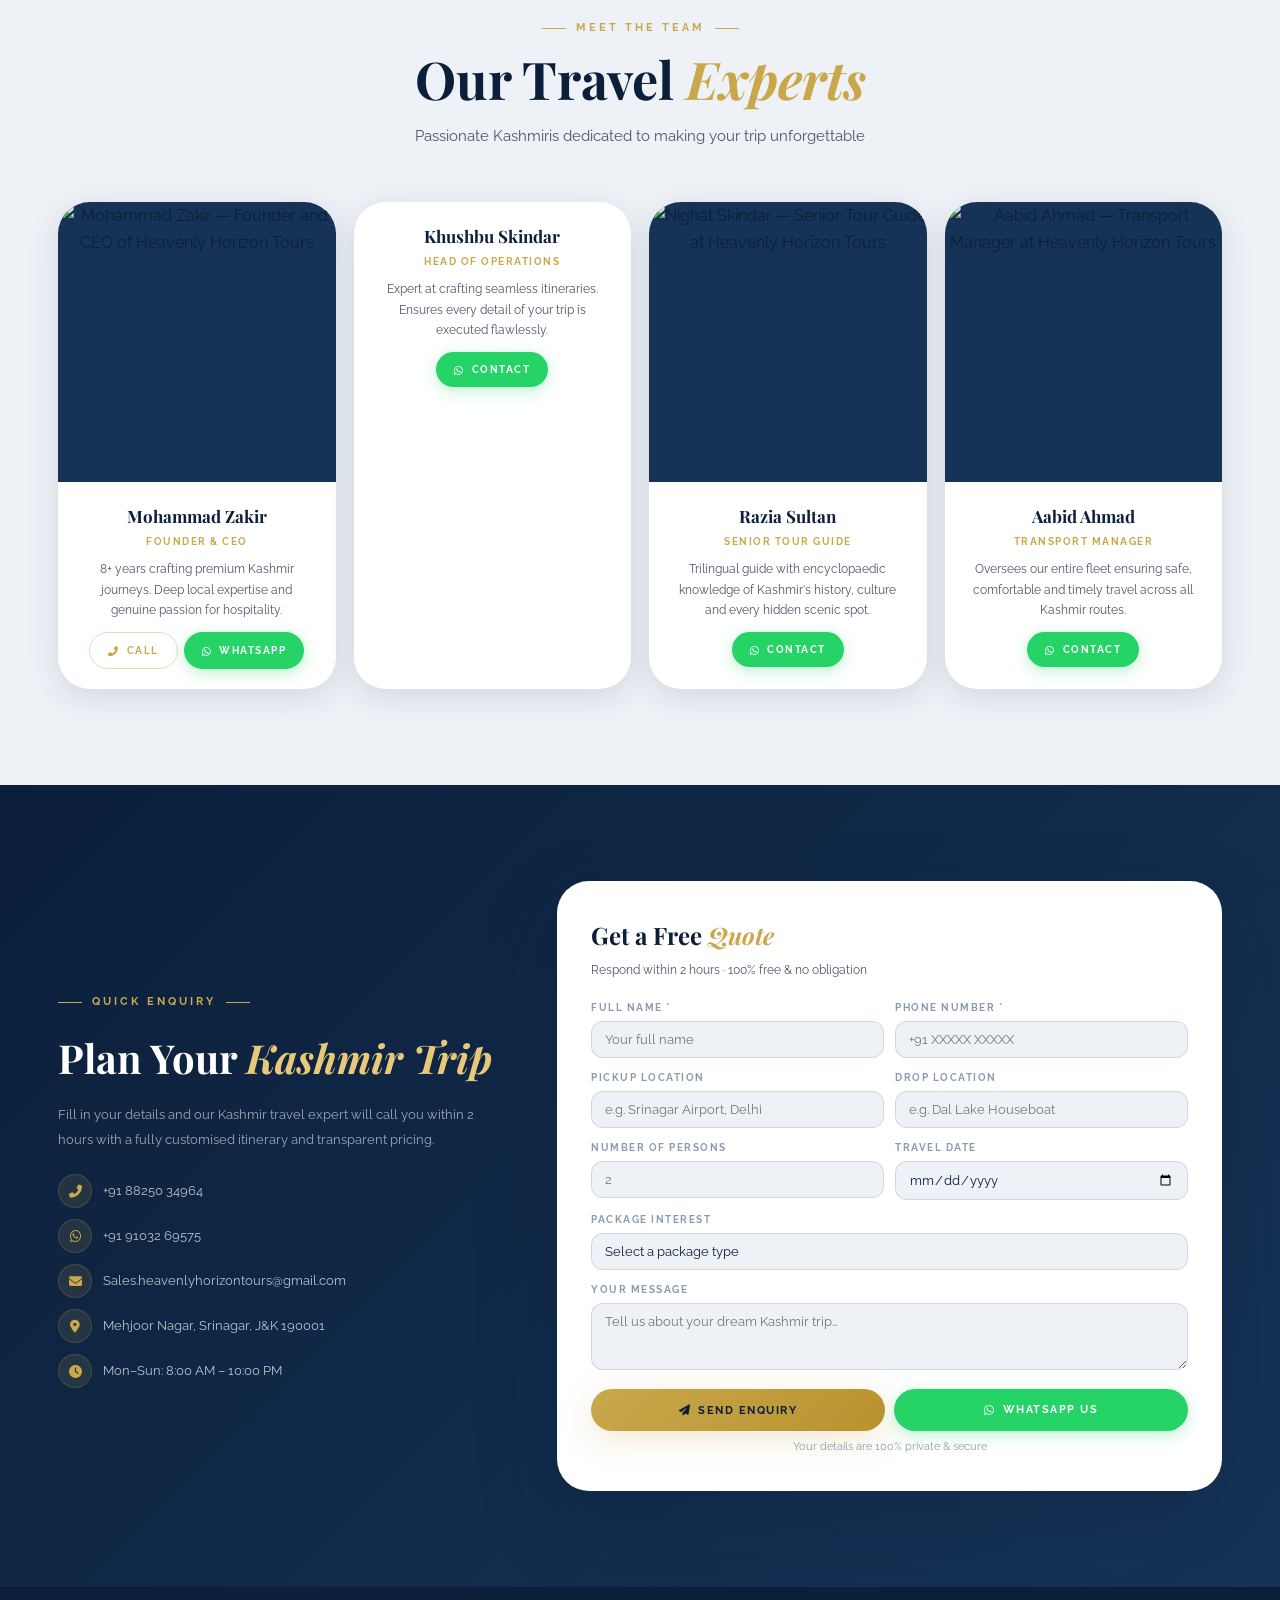
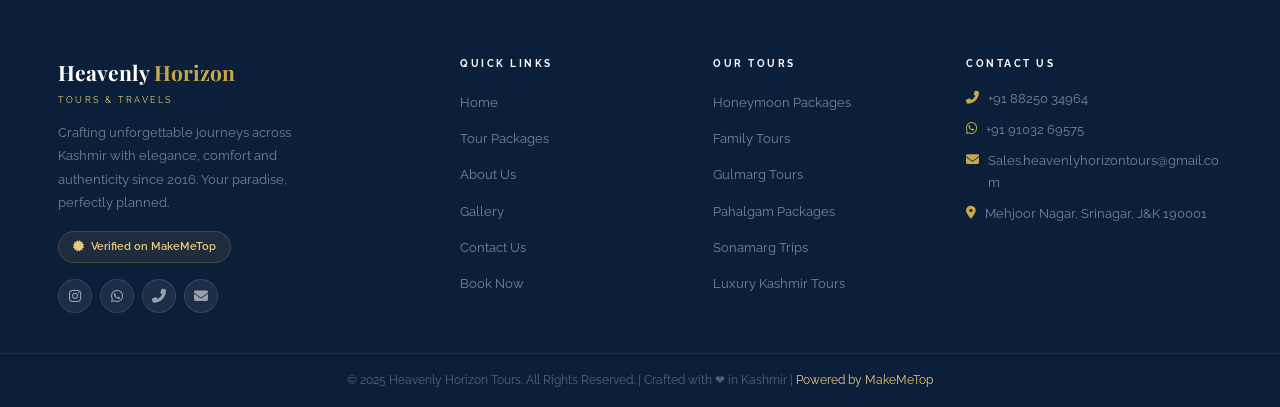
==== commit 69a9d929: "Remove Khushbu Skindar image from team section Removed an image for Khushbu Skindar from the team se" ====
--- a/index.html
+++ b/index.html
@@ -831,7 +831,6 @@
         <div class="team-body"><h3>Mohammad Zakir</h3><span class="team-role">Founder &amp; CEO</span><p>8+ years crafting premium Kashmir journeys. Deep local expertise and genuine passion for hospitality.</p><div class="team-contact"><a href="tel:+918825034964" class="btn btn-og btn-sm"><i class="fas fa-phone-alt" aria-hidden="true"></i> Call</a><a href="https://wa.me/919103269575" target="_blank" rel="noopener noreferrer" class="btn btn-wa btn-sm"><i class="fab fa-whatsapp" aria-hidden="true"></i> WhatsApp</a></div></div>
       </div>
       <div class="team-card rv">
-        <div class="team-img"><img src="https://res.cloudinary.com/dvrcaztfm/image/upload/v1777611856/IMG-20260419-WA0035_wis5io.jpg" alt="Khushbu Skindar — Head of Operations at Heavenly Horizon Tours" loading="lazy" width="400" height="400"/></div>
         <div class="team-body"><h3>Khushbu Skindar</h3><span class="team-role">Head of Operations</span><p>Expert at crafting seamless itineraries. Ensures every detail of your trip is executed flawlessly.</p><div class="team-contact"><a href="https://wa.me/919103269575" target="_blank" rel="noopener noreferrer" class="btn btn-wa btn-sm"><i class="fab fa-whatsapp" aria-hidden="true"></i> Contact</a></div></div>
       </div>
       <div class="team-card rv">
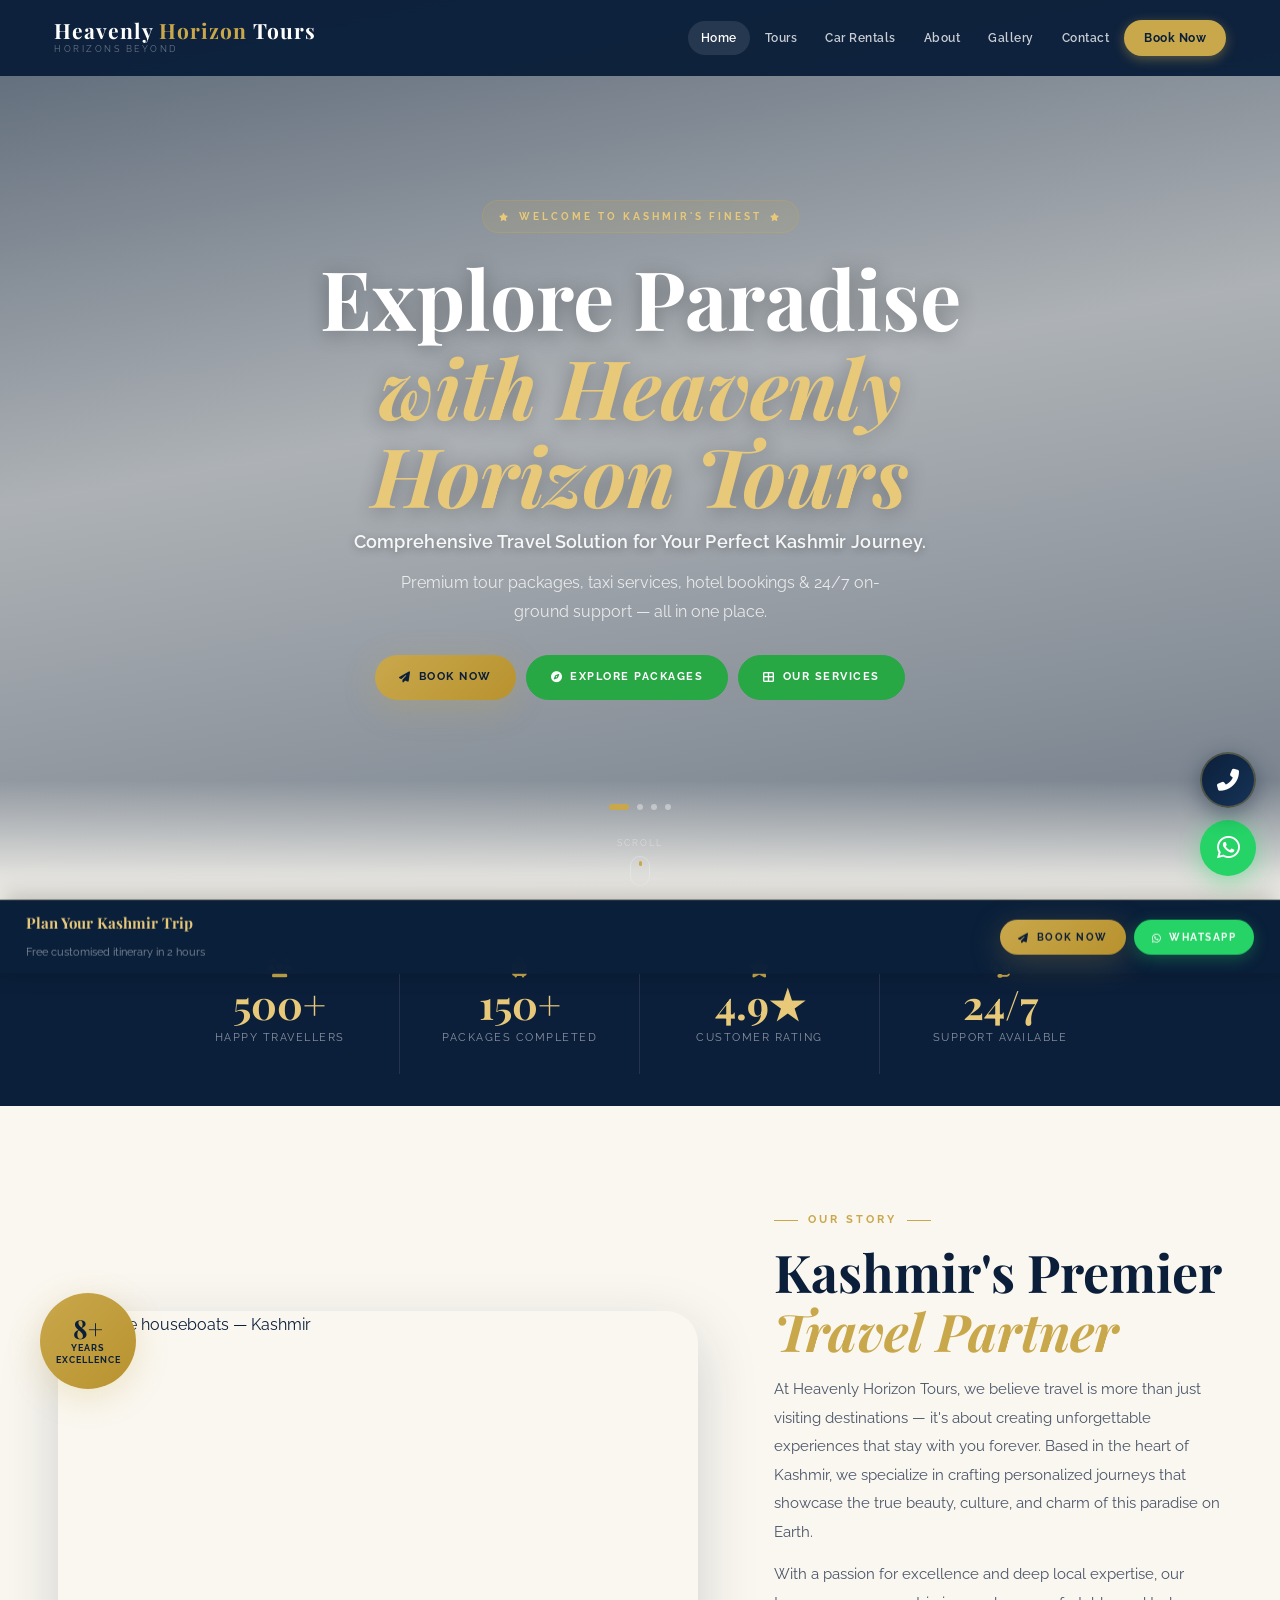
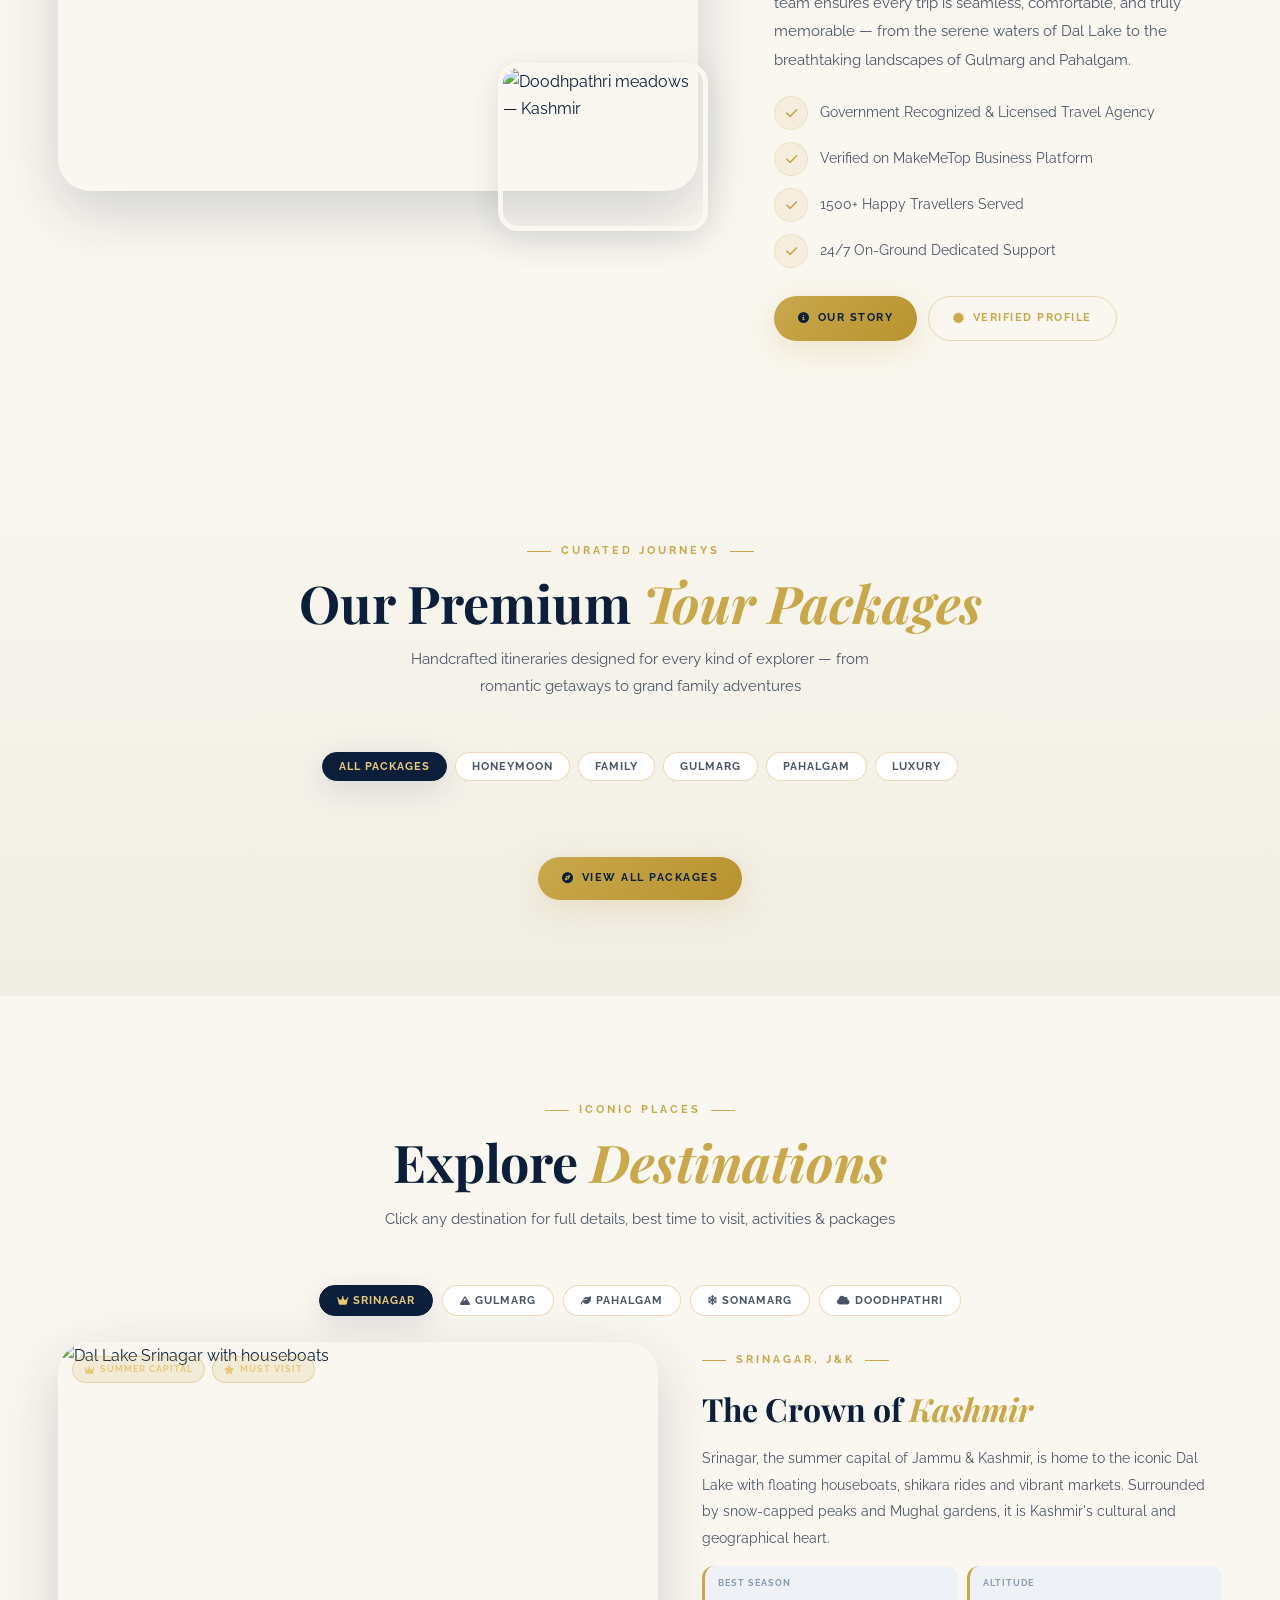
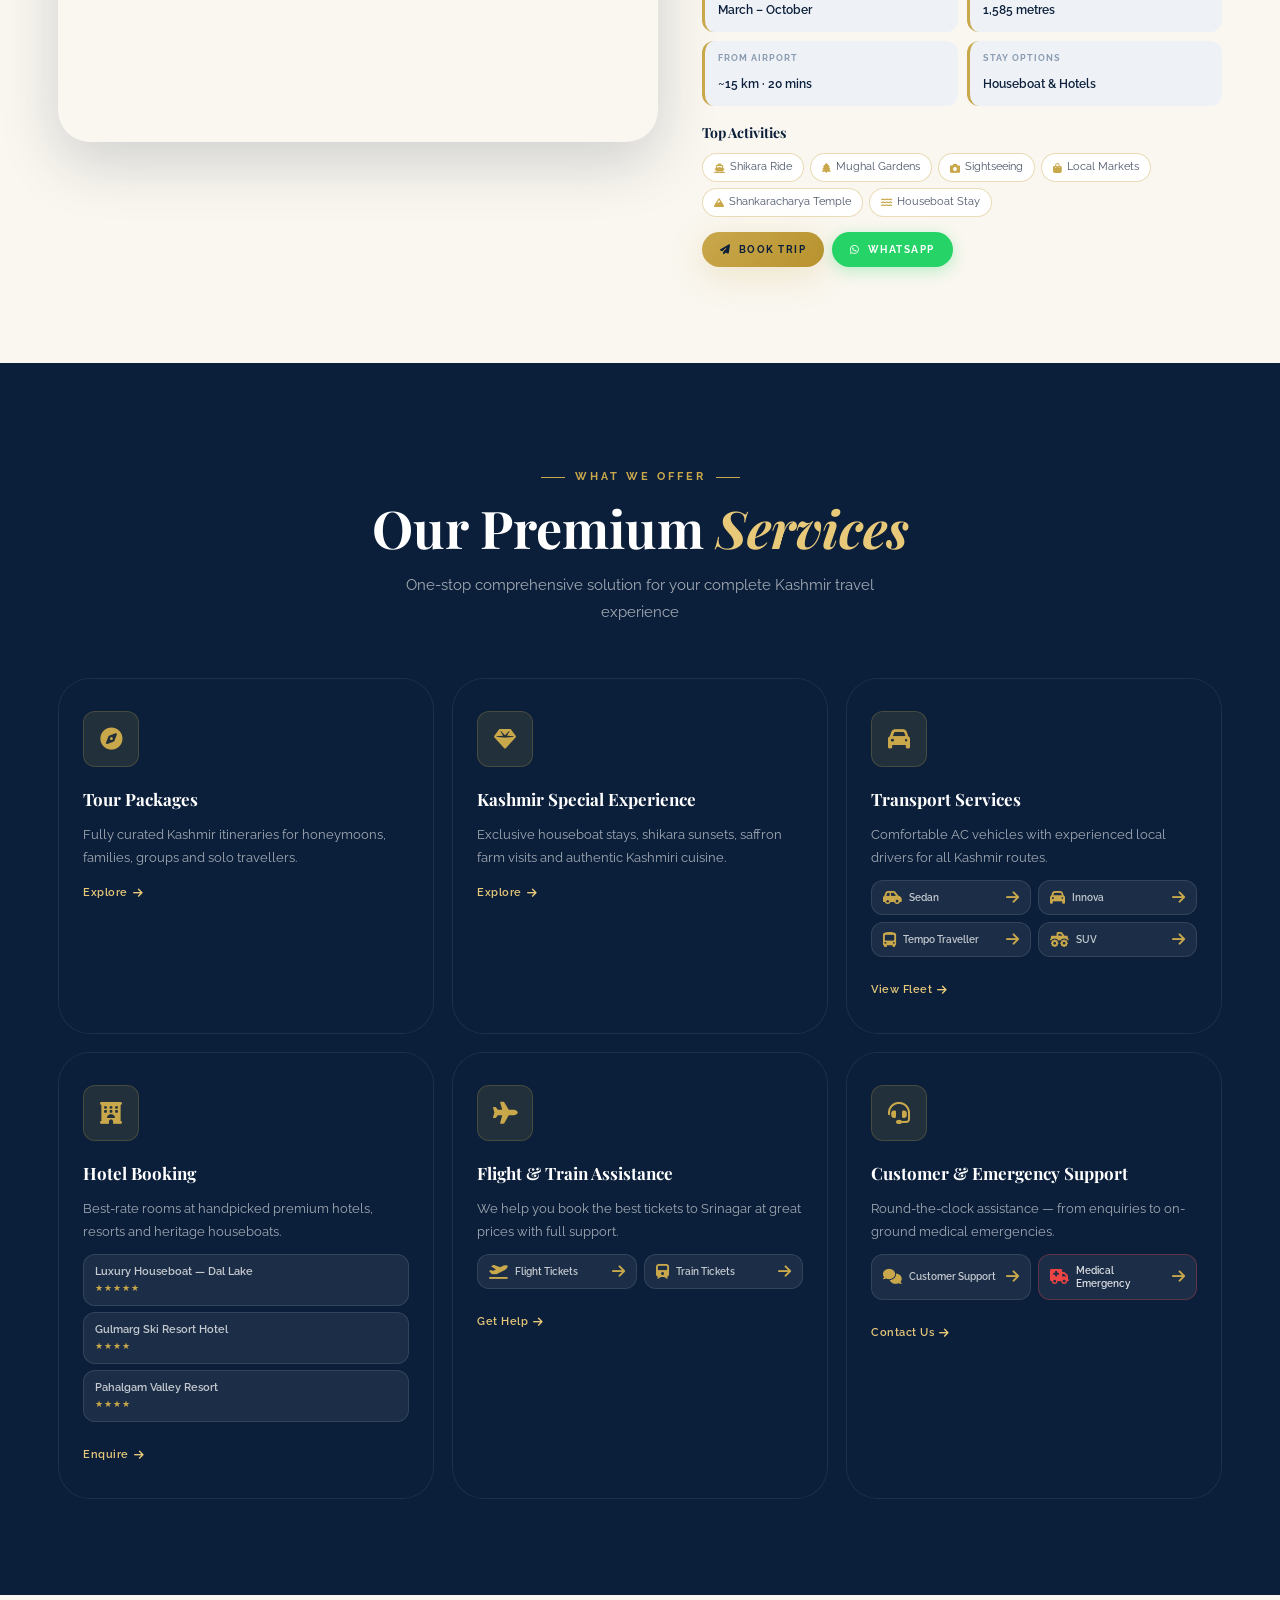
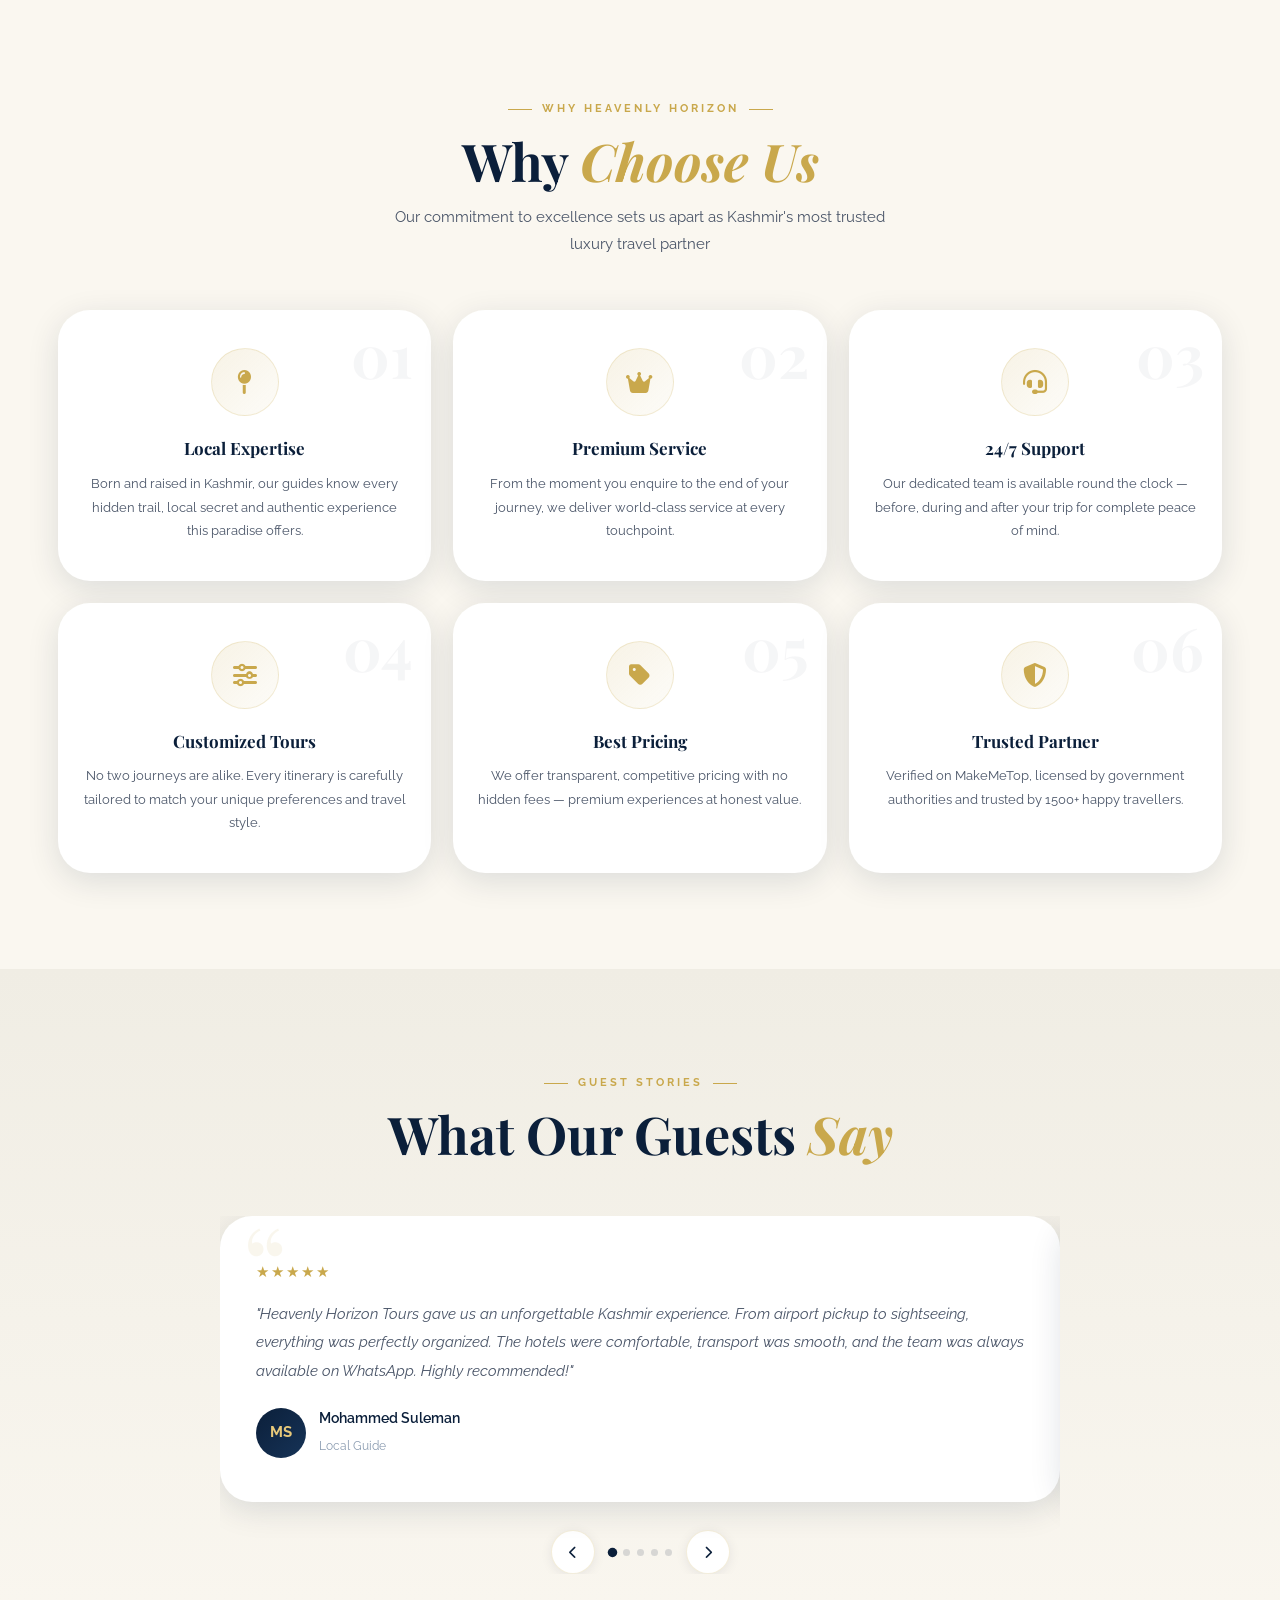
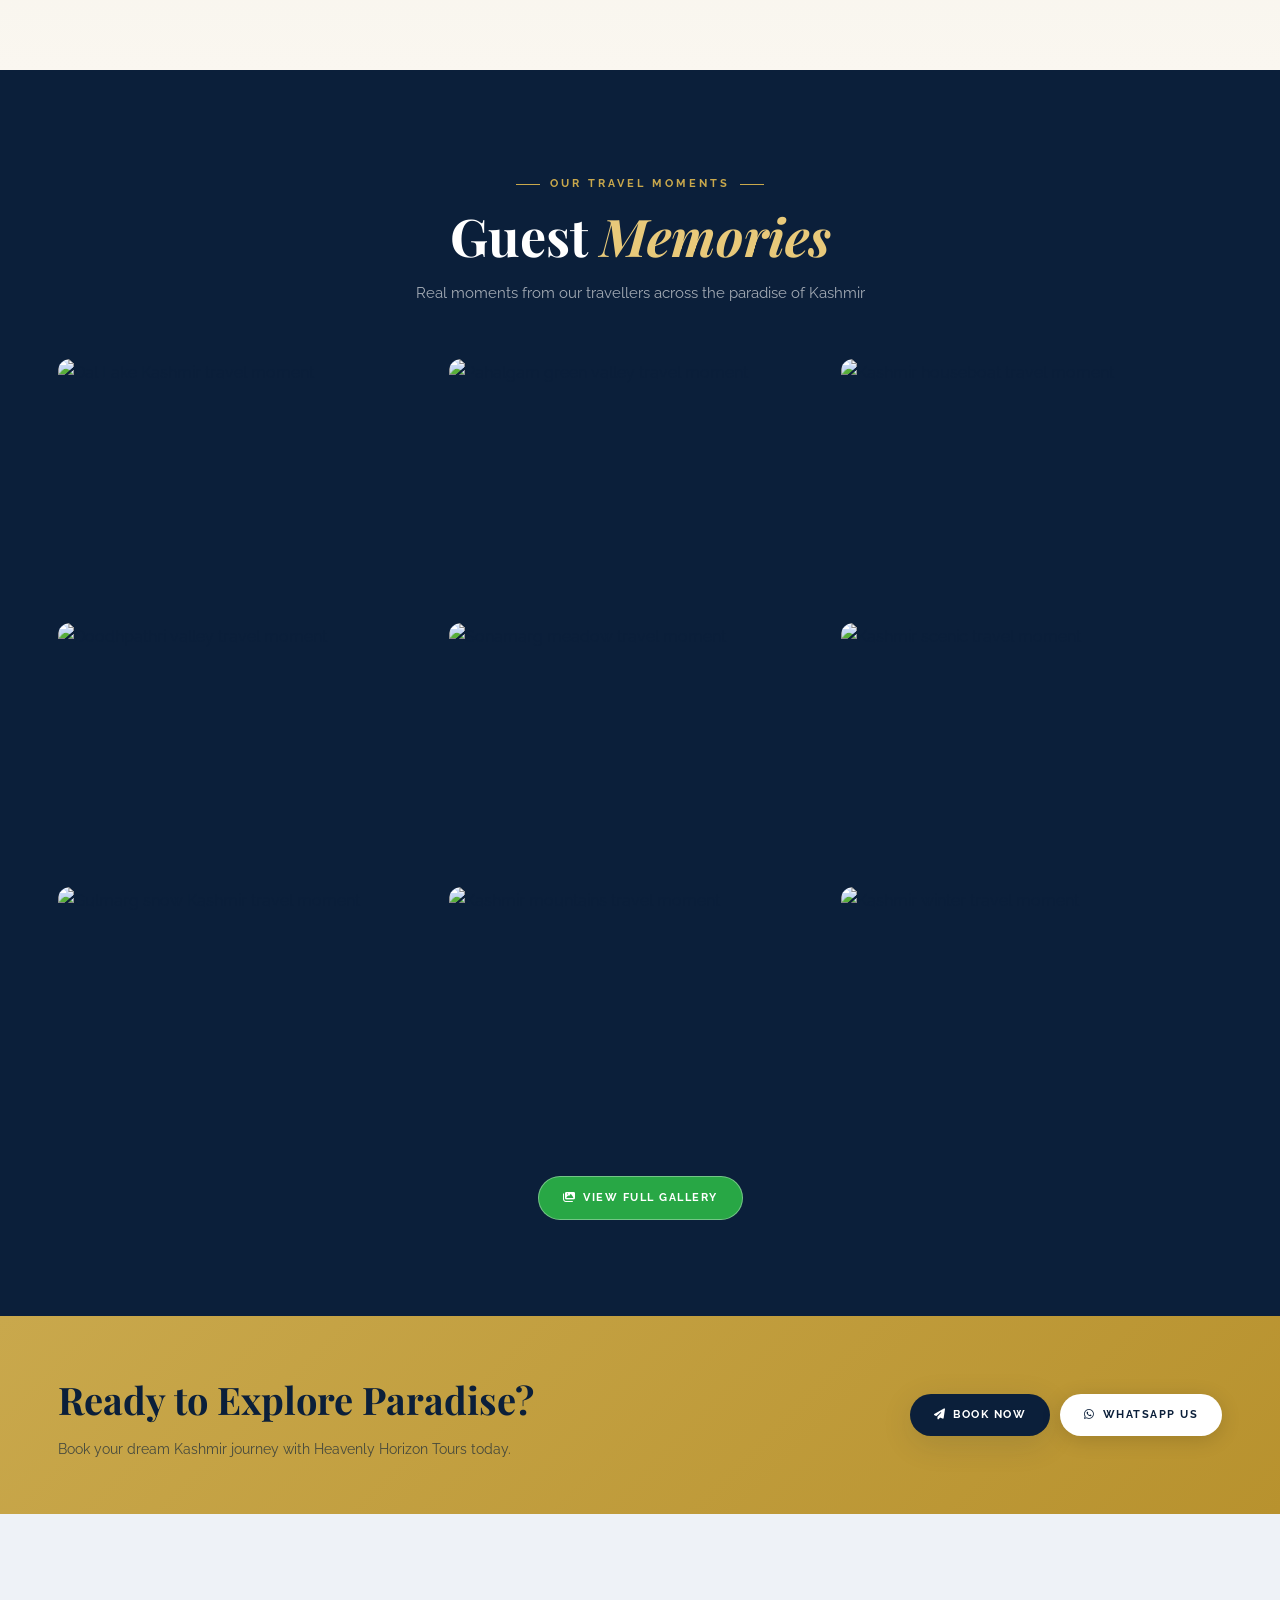
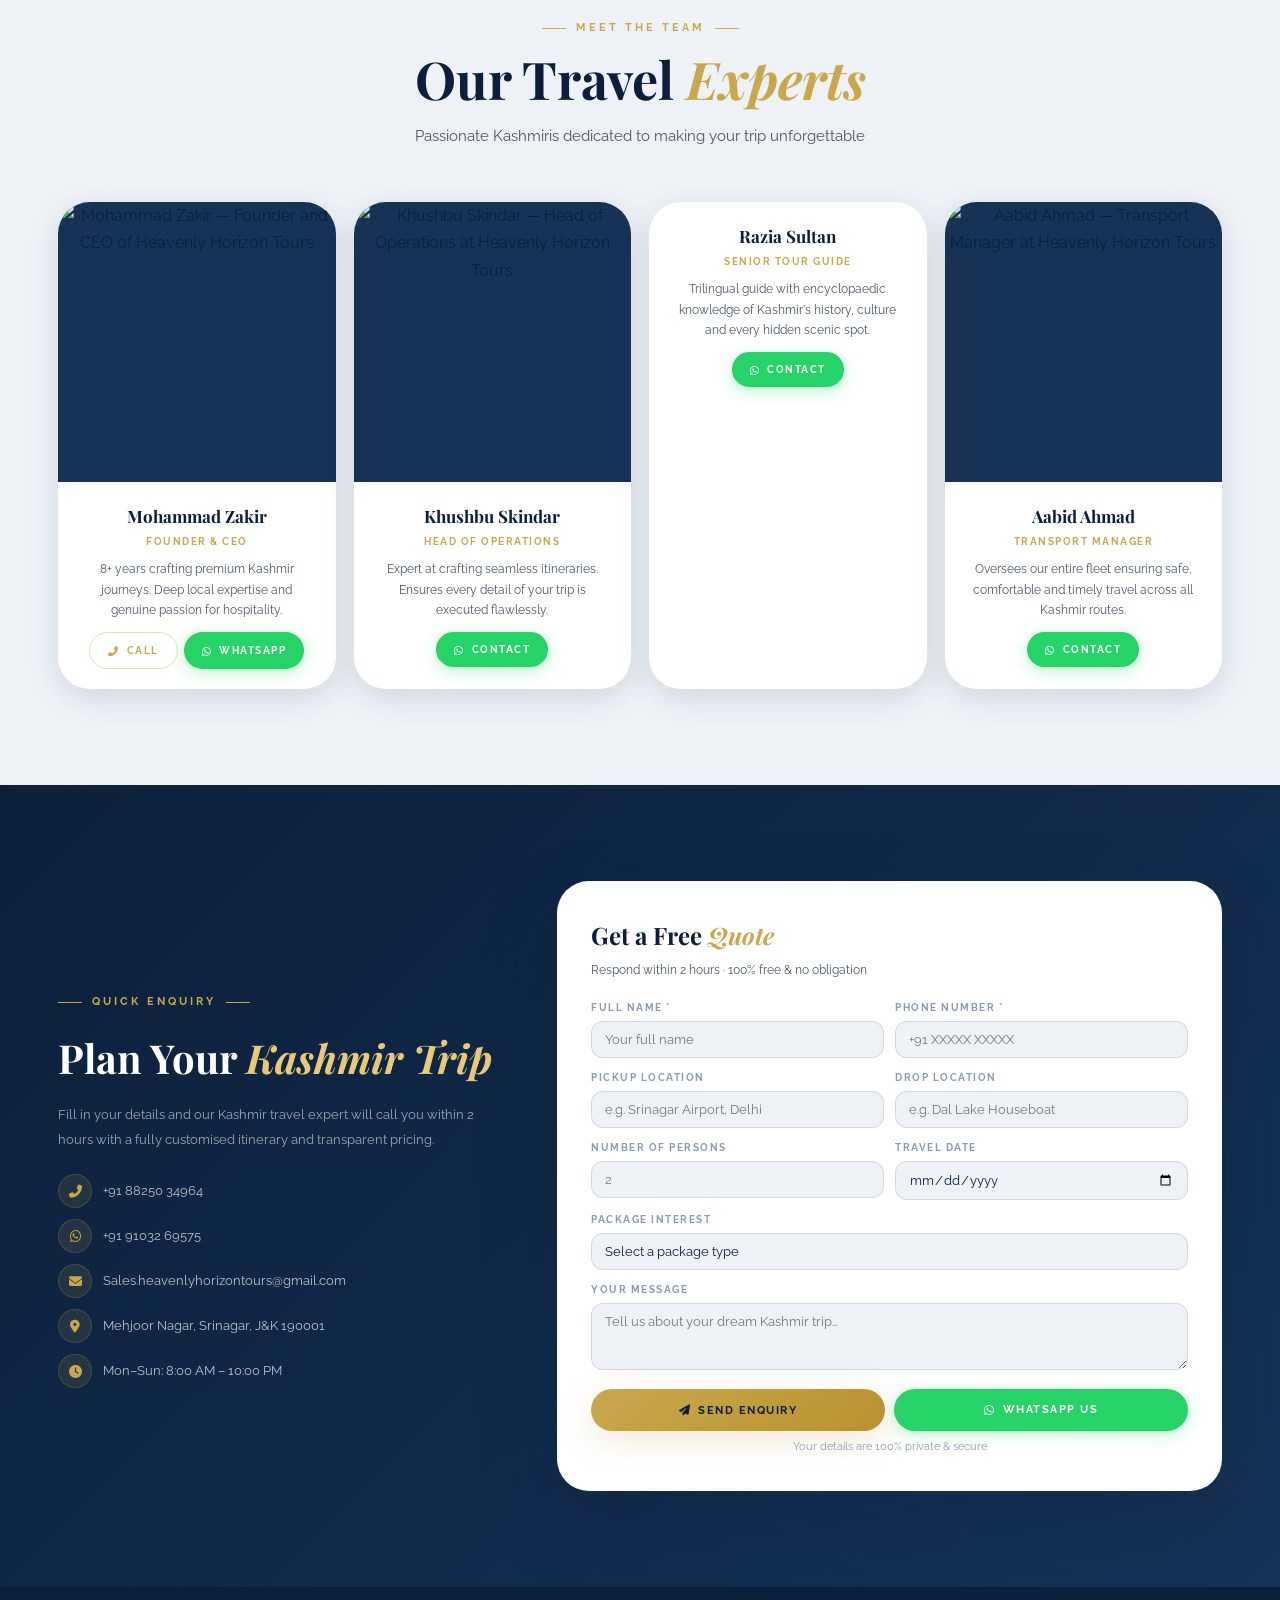
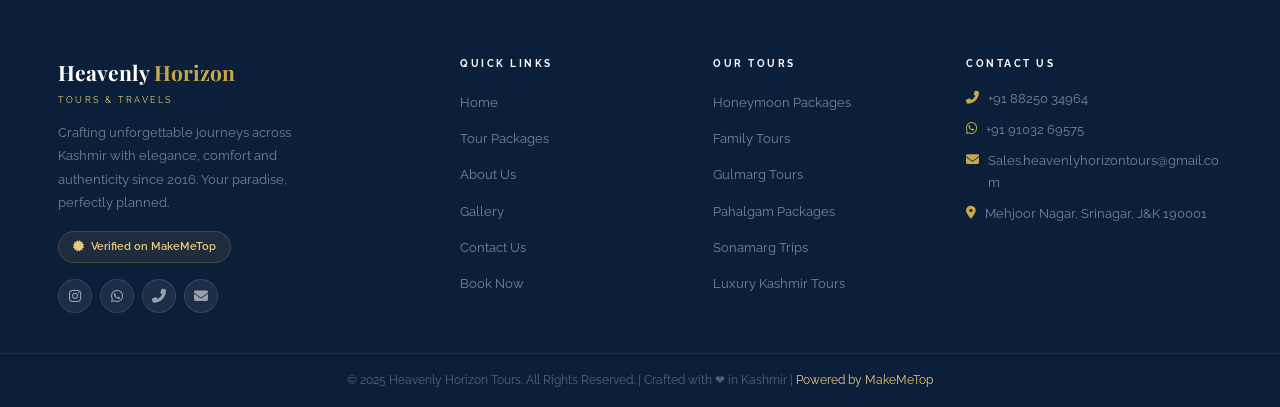
==== commit d19d3b18: "Replace Nighat Skindar with Razia Sultan in team section" ====
--- a/index.html
+++ b/index.html
@@ -831,10 +831,10 @@
         <div class="team-body"><h3>Mohammad Zakir</h3><span class="team-role">Founder &amp; CEO</span><p>8+ years crafting premium Kashmir journeys. Deep local expertise and genuine passion for hospitality.</p><div class="team-contact"><a href="tel:+918825034964" class="btn btn-og btn-sm"><i class="fas fa-phone-alt" aria-hidden="true"></i> Call</a><a href="https://wa.me/919103269575" target="_blank" rel="noopener noreferrer" class="btn btn-wa btn-sm"><i class="fab fa-whatsapp" aria-hidden="true"></i> WhatsApp</a></div></div>
       </div>
       <div class="team-card rv">
+        <div class="team-img"><img src="https://res.cloudinary.com/dvrcaztfm/image/upload/v1777611856/IMG-20260419-WA0035_wis5io.jpg" alt="Khushbu Skindar — Head of Operations at Heavenly Horizon Tours" loading="lazy" width="400" height="400"/></div>
         <div class="team-body"><h3>Khushbu Skindar</h3><span class="team-role">Head of Operations</span><p>Expert at crafting seamless itineraries. Ensures every detail of your trip is executed flawlessly.</p><div class="team-contact"><a href="https://wa.me/919103269575" target="_blank" rel="noopener noreferrer" class="btn btn-wa btn-sm"><i class="fab fa-whatsapp" aria-hidden="true"></i> Contact</a></div></div>
       </div>
       <div class="team-card rv">
-        <div class="team-img"><img src="https://res.cloudinary.com/dvrcaztfm/image/upload/v1777611856/IMG-20260419-WA0043_cenrb4.jpg" alt="Nighat Skindar — Senior Tour Guide at Heavenly Horizon Tours" loading="lazy" width="400" height="400"/></div>
         <div class="team-body"><h3>Razia Sultan</h3><span class="team-role">Senior Tour Guide</span><p>Trilingual guide with encyclopaedic knowledge of Kashmir's history, culture and every hidden scenic spot.</p><div class="team-contact"><a href="https://wa.me/919103269575" target="_blank" rel="noopener noreferrer" class="btn btn-wa btn-sm"><i class="fab fa-whatsapp" aria-hidden="true"></i> Contact</a></div></div>
       </div>
       <div class="team-card rv">
